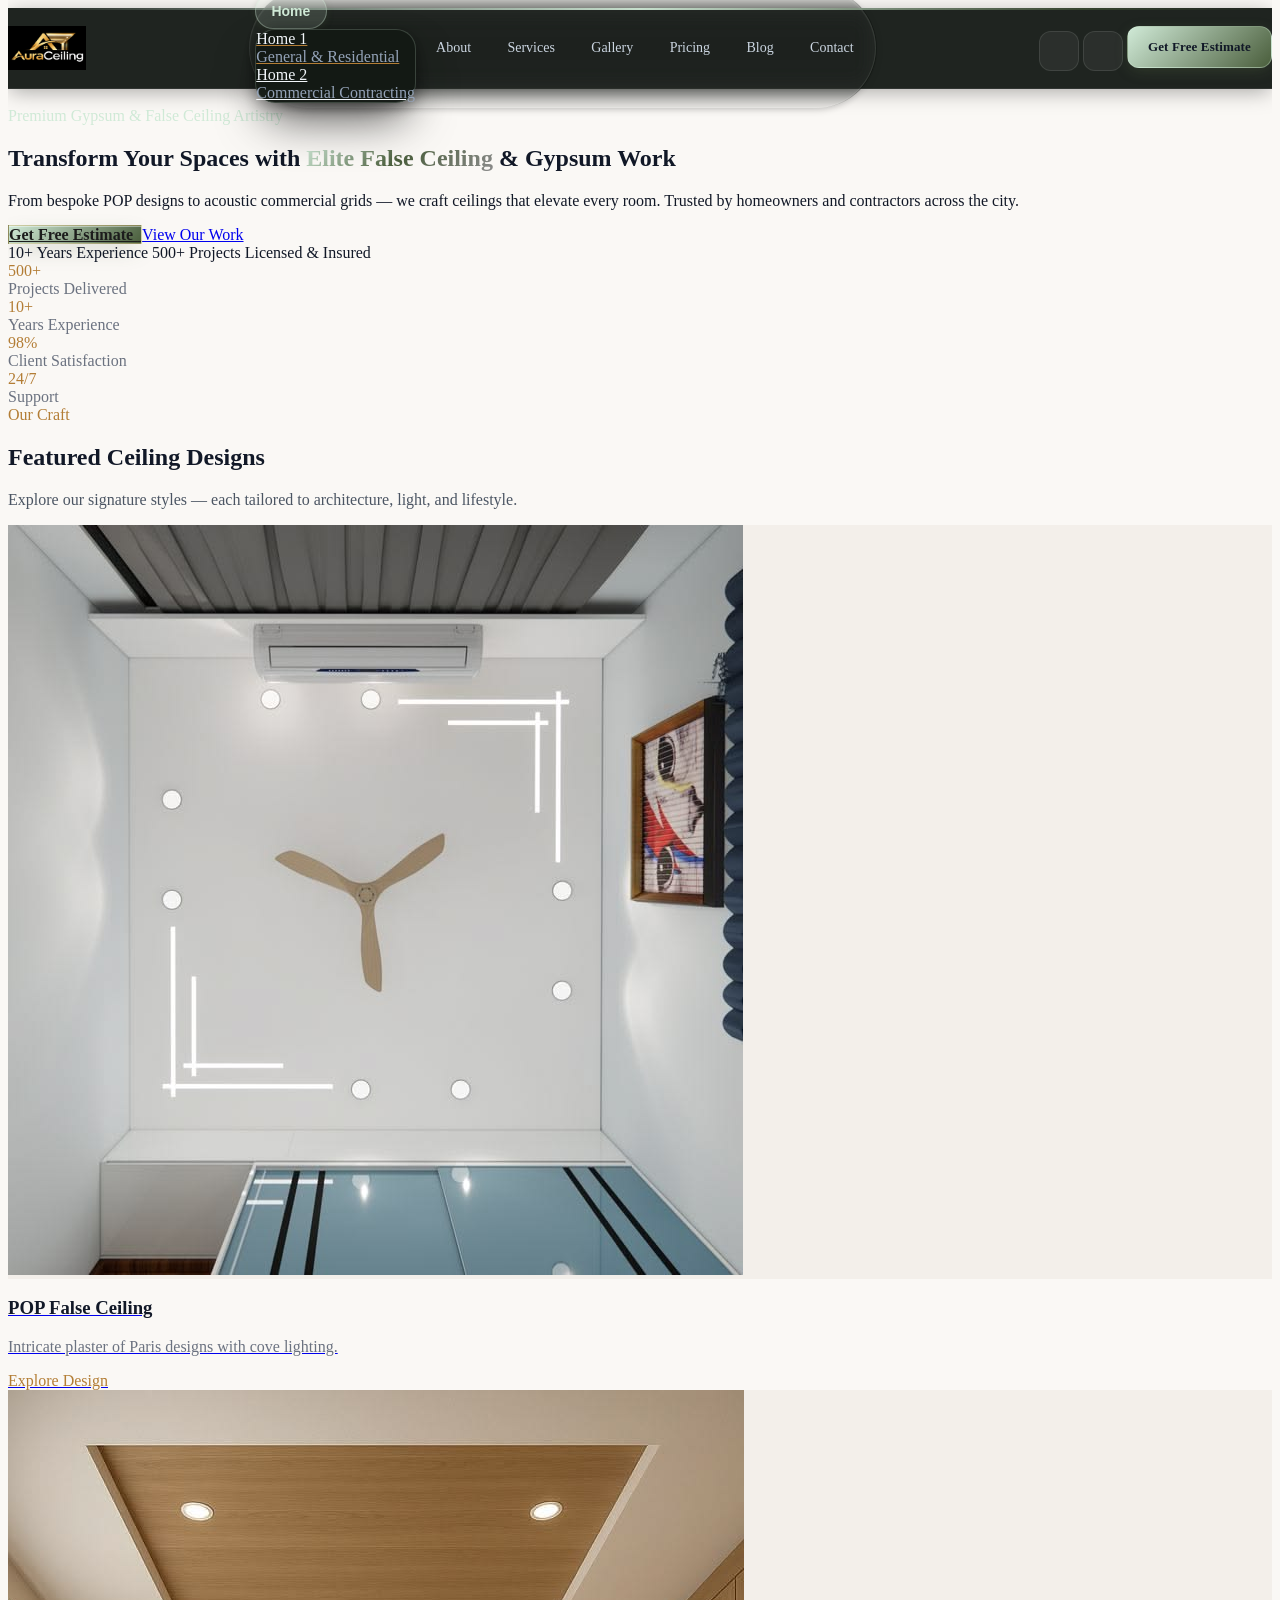
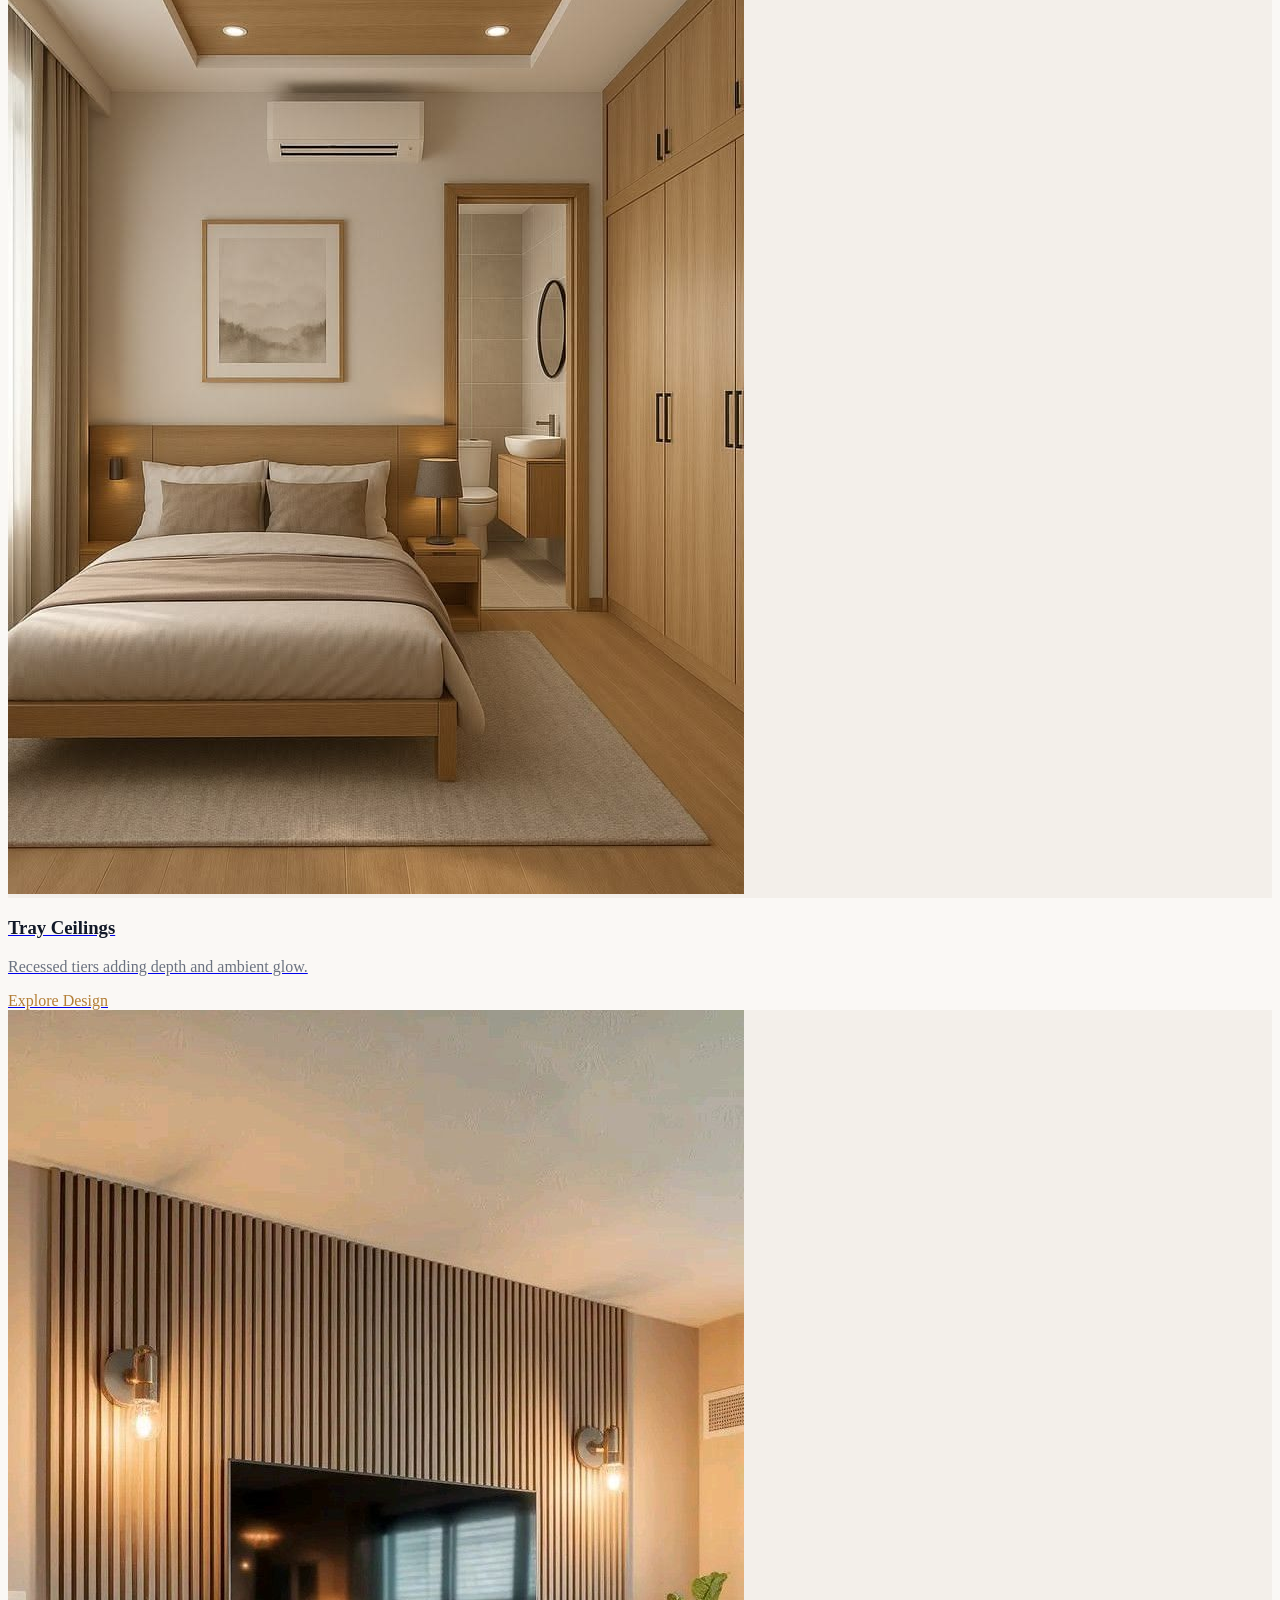
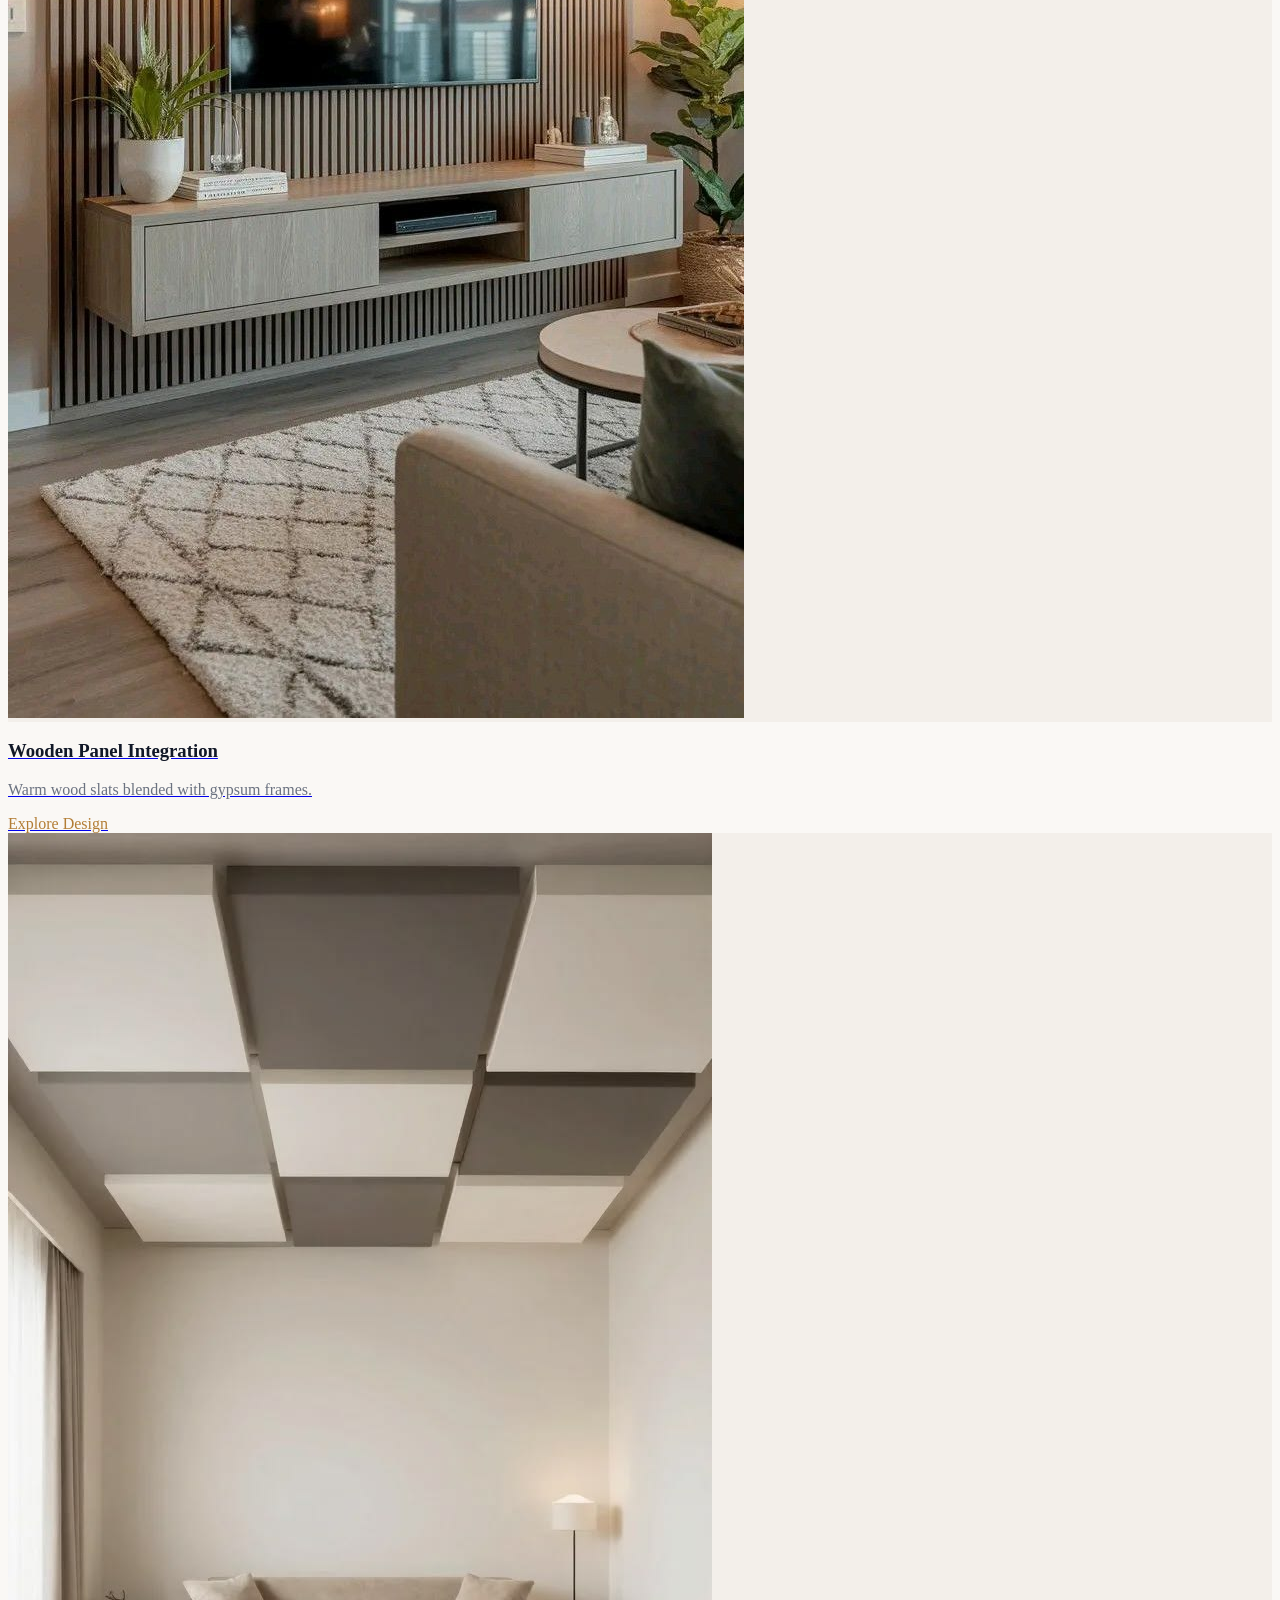
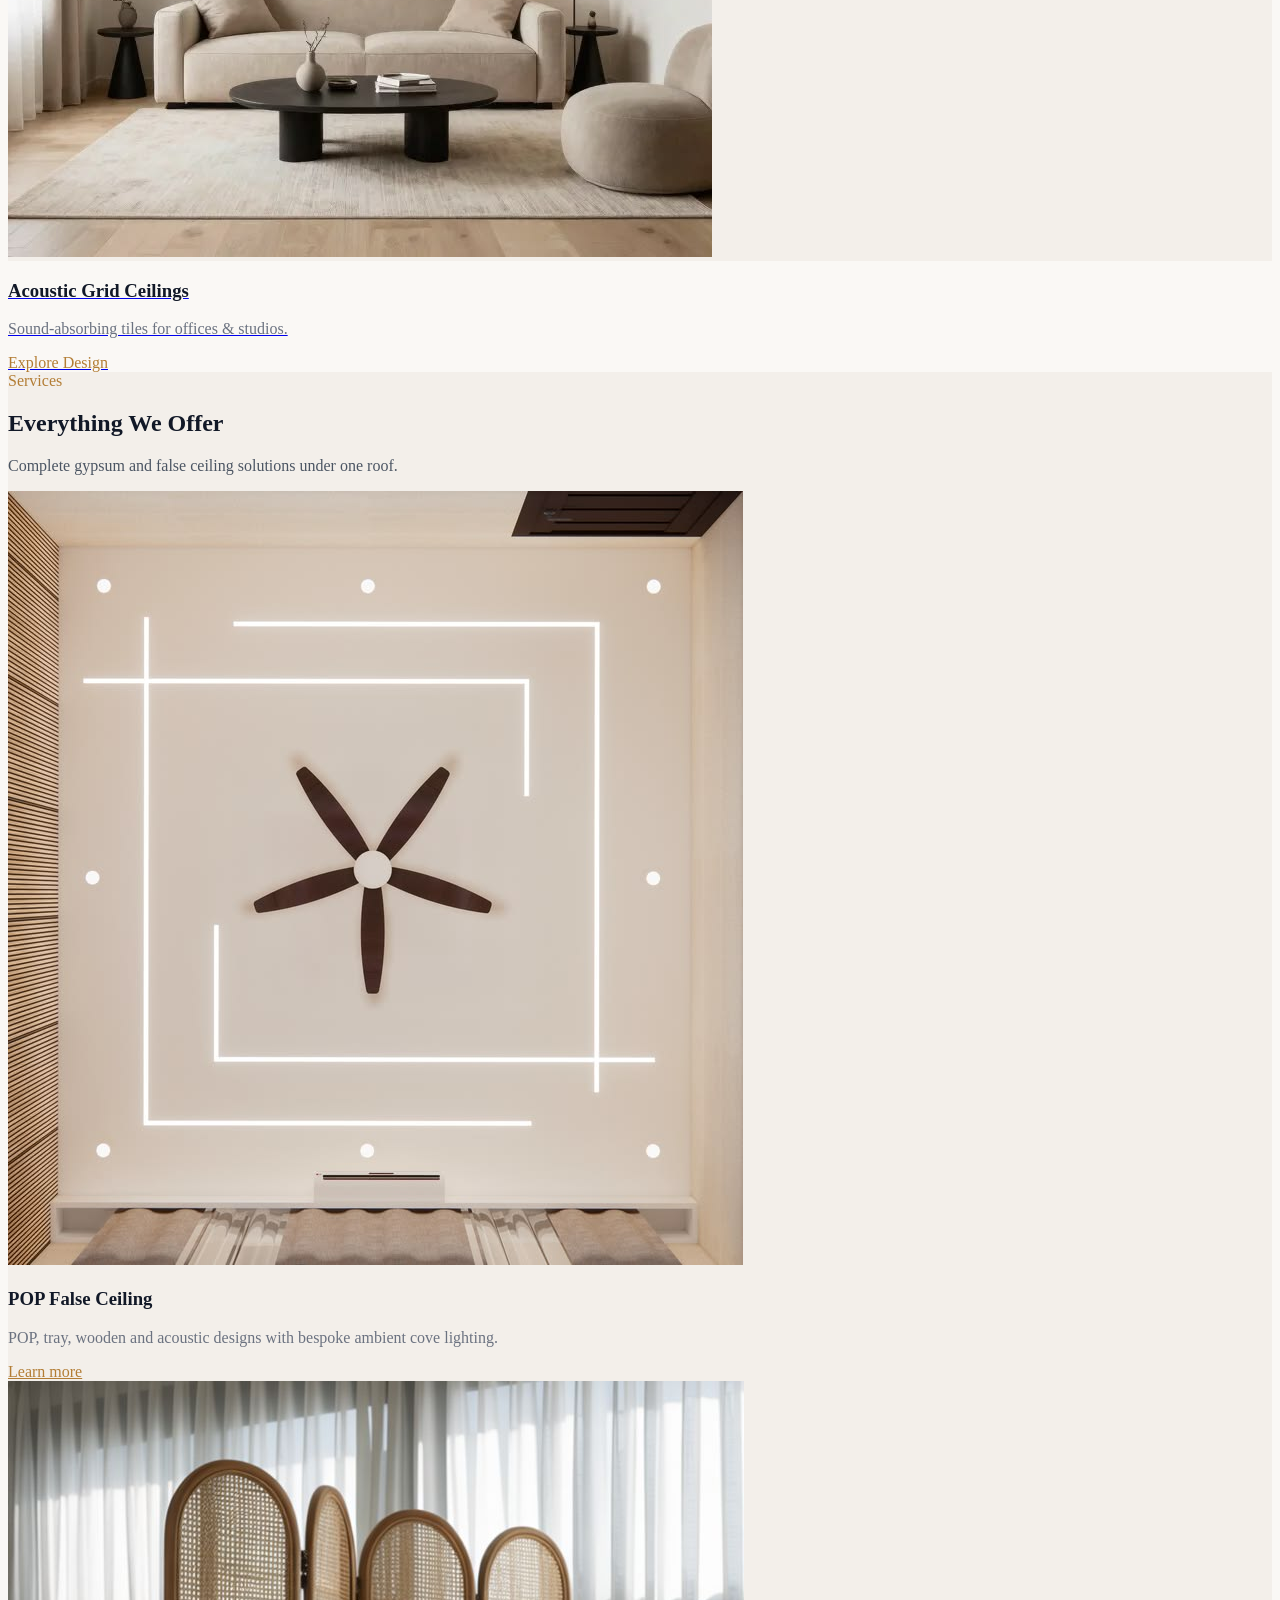
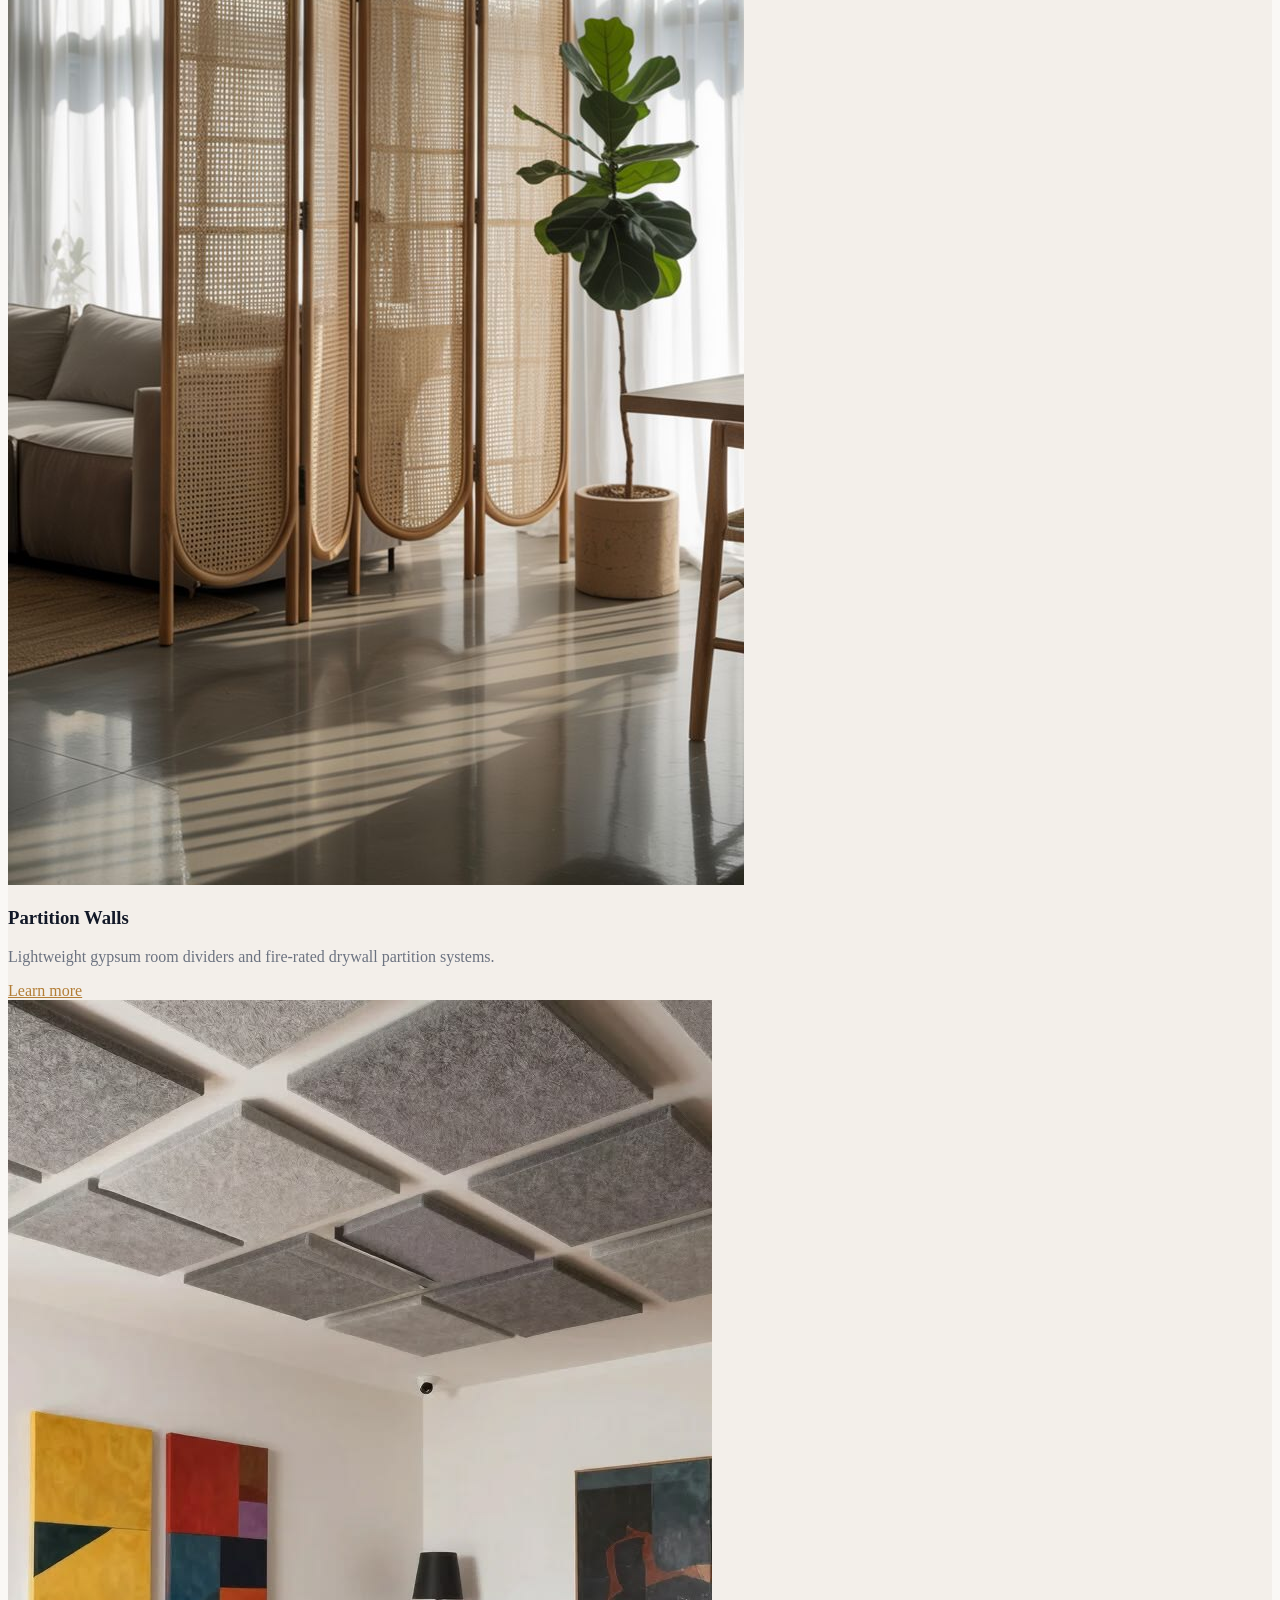
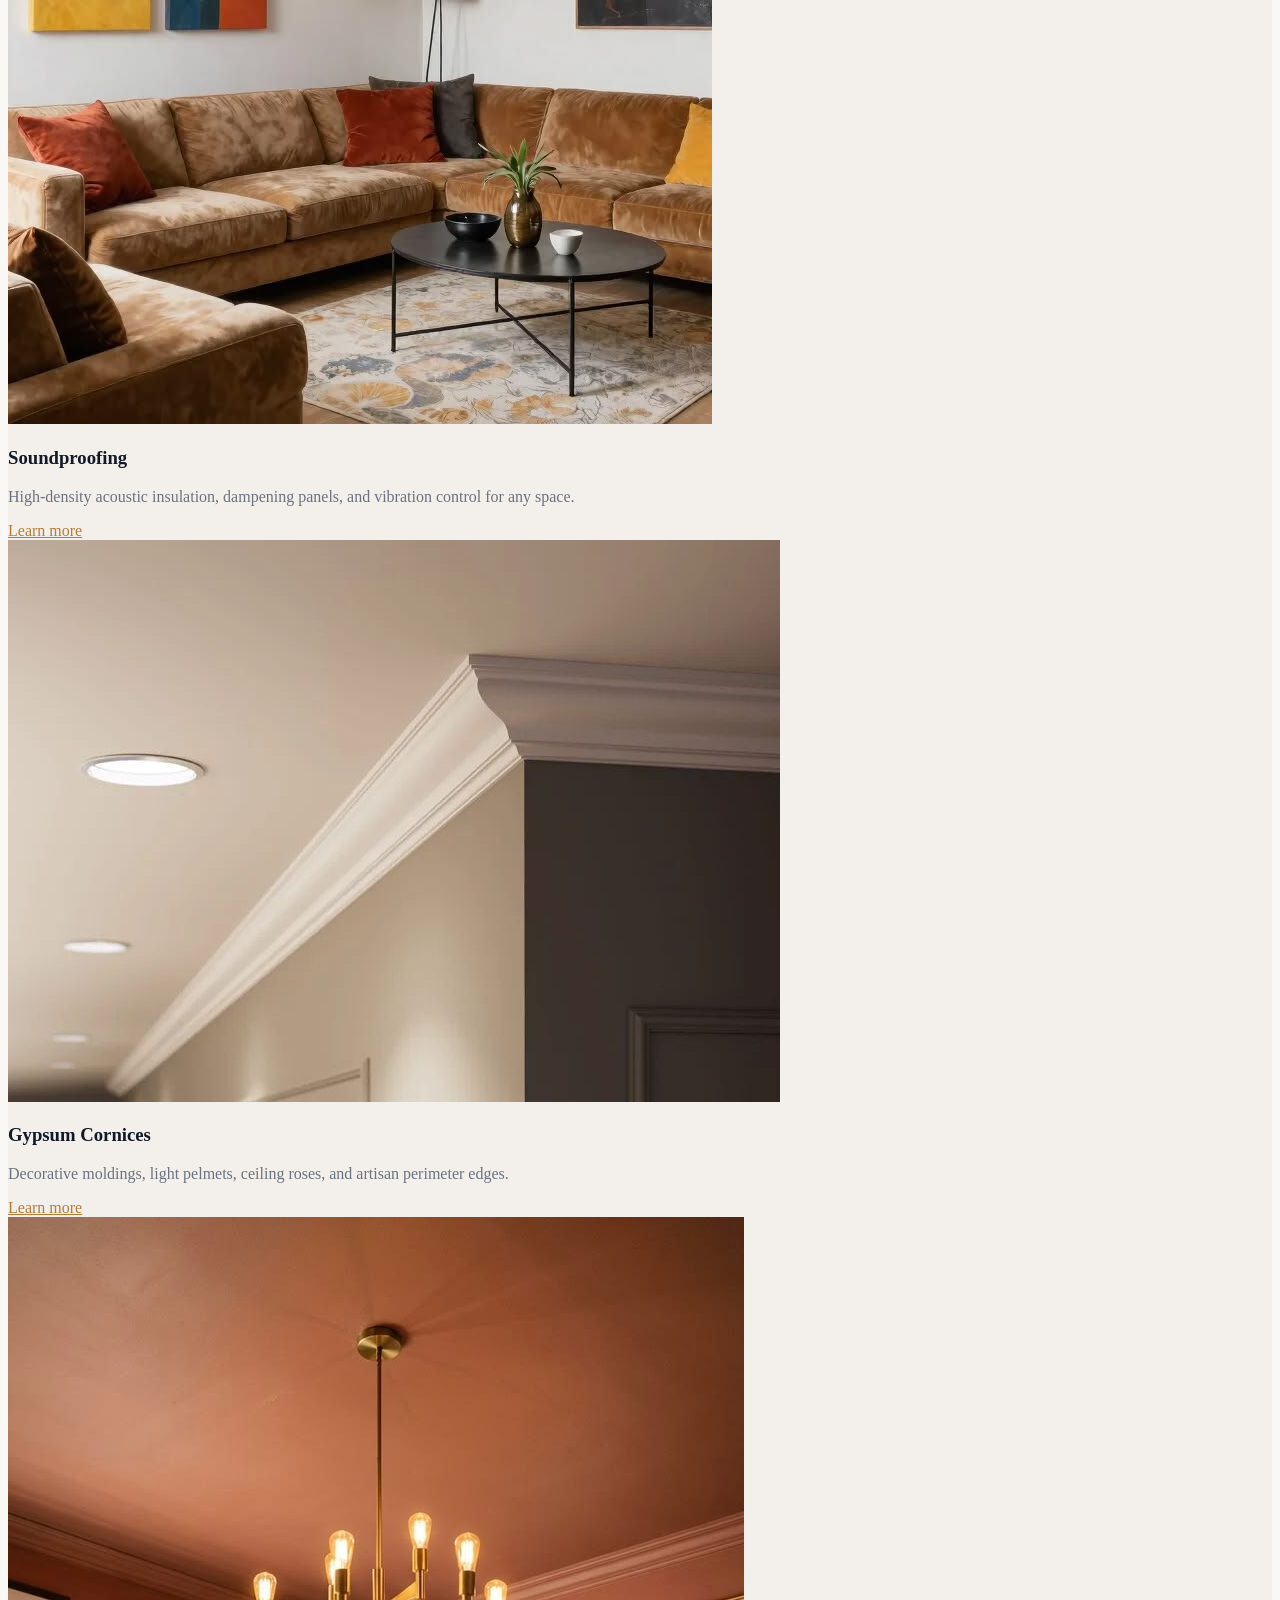
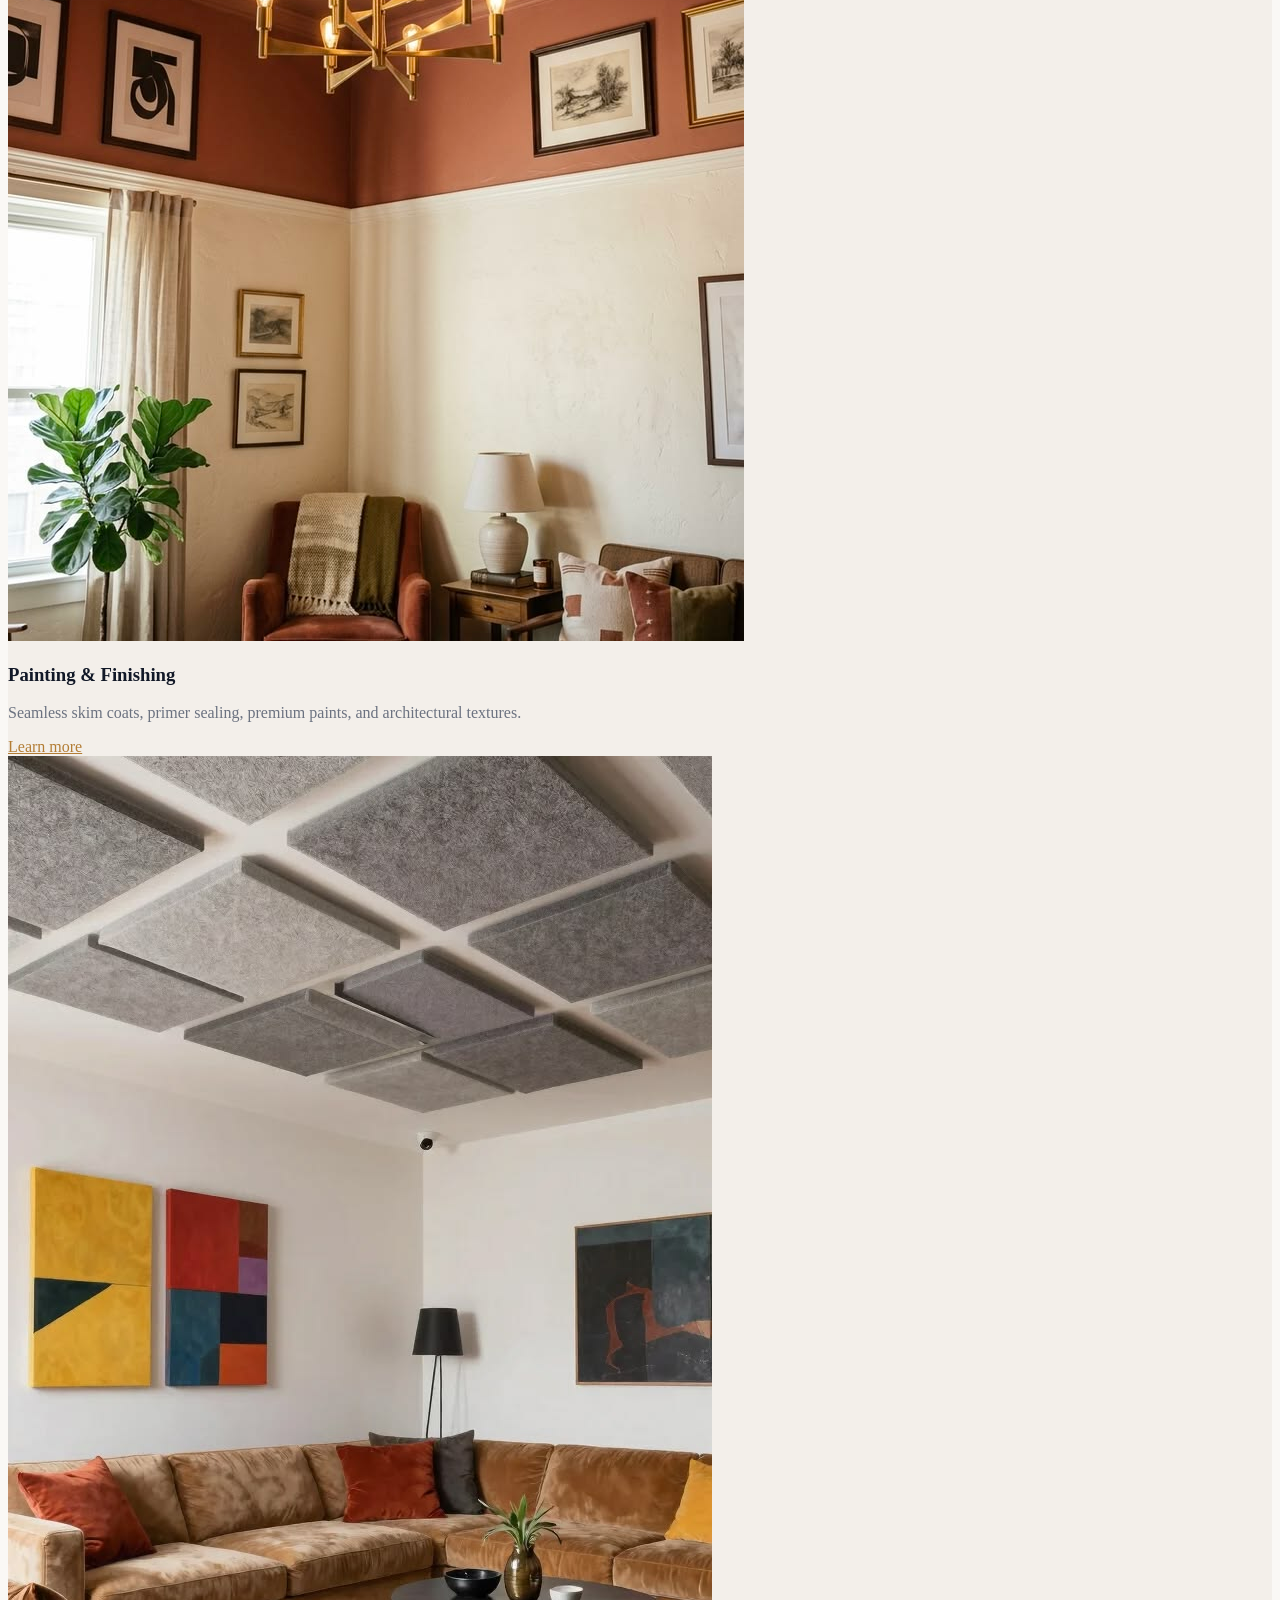
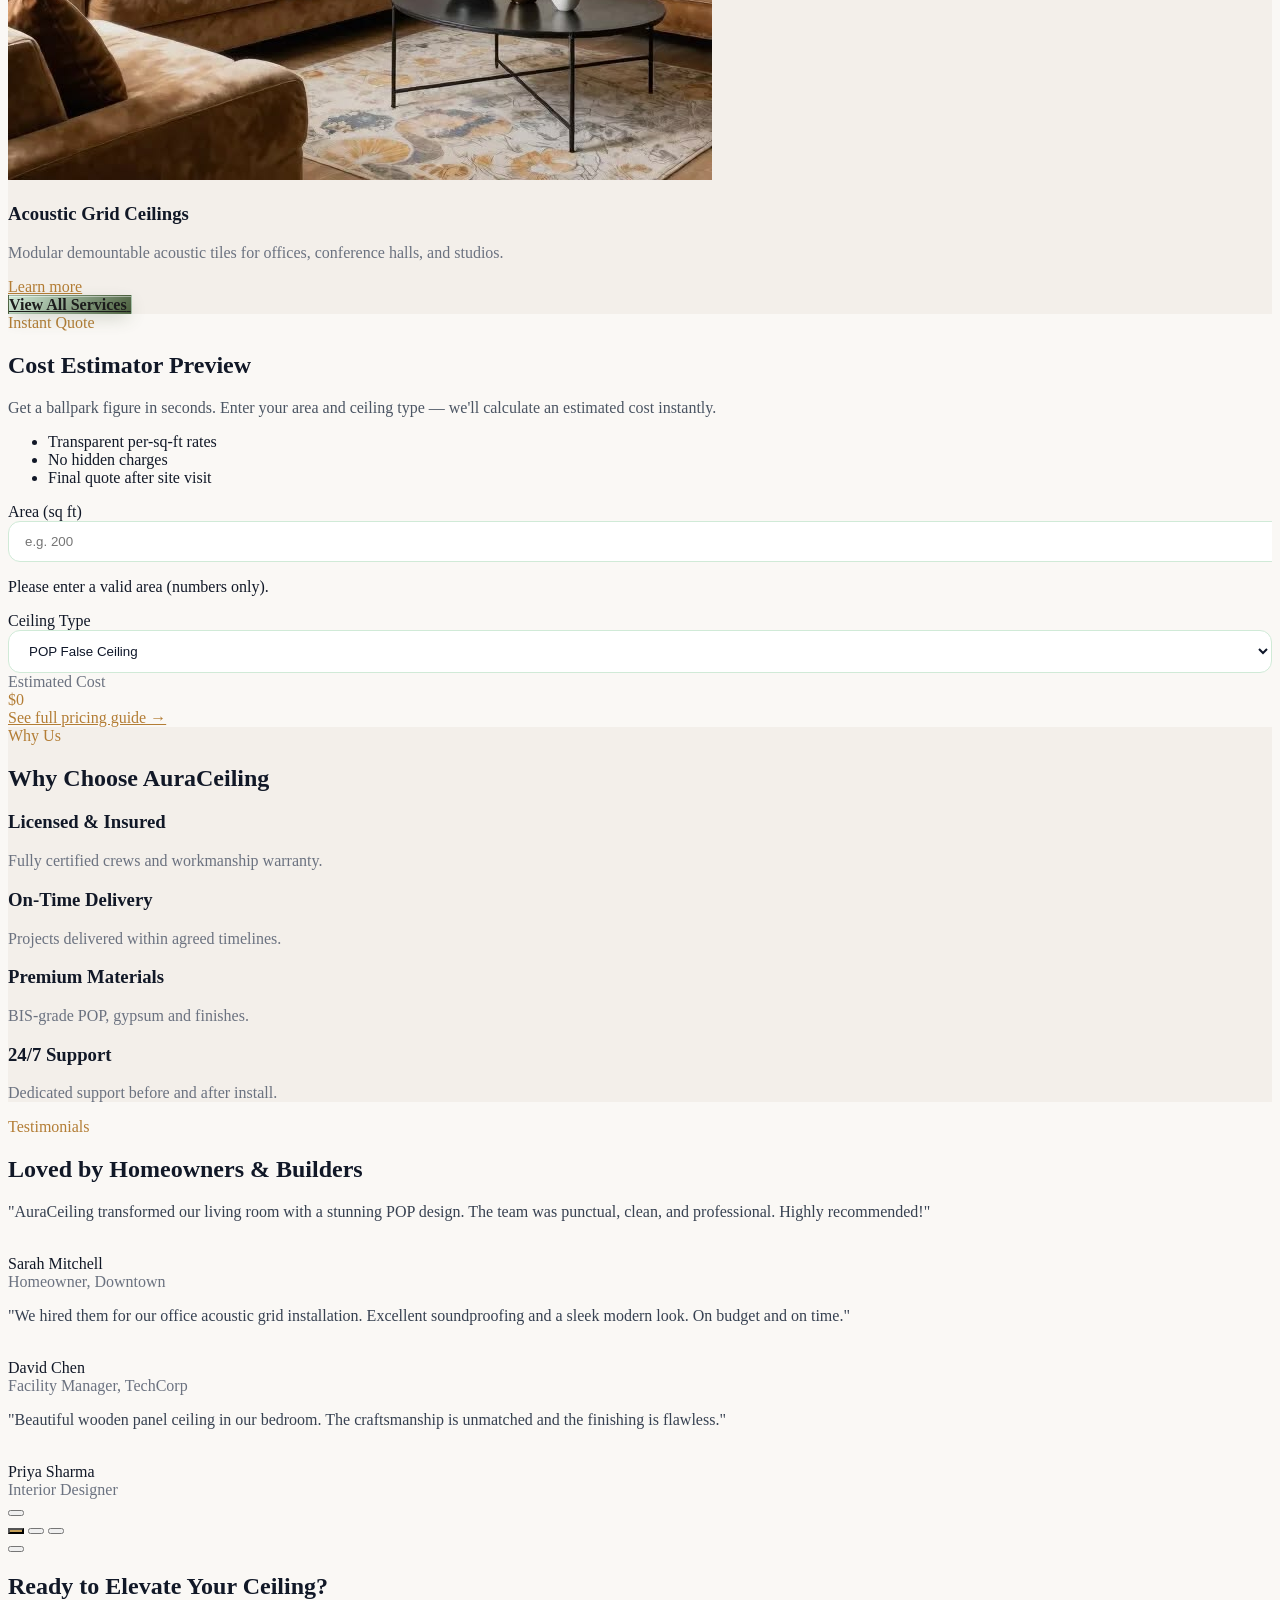
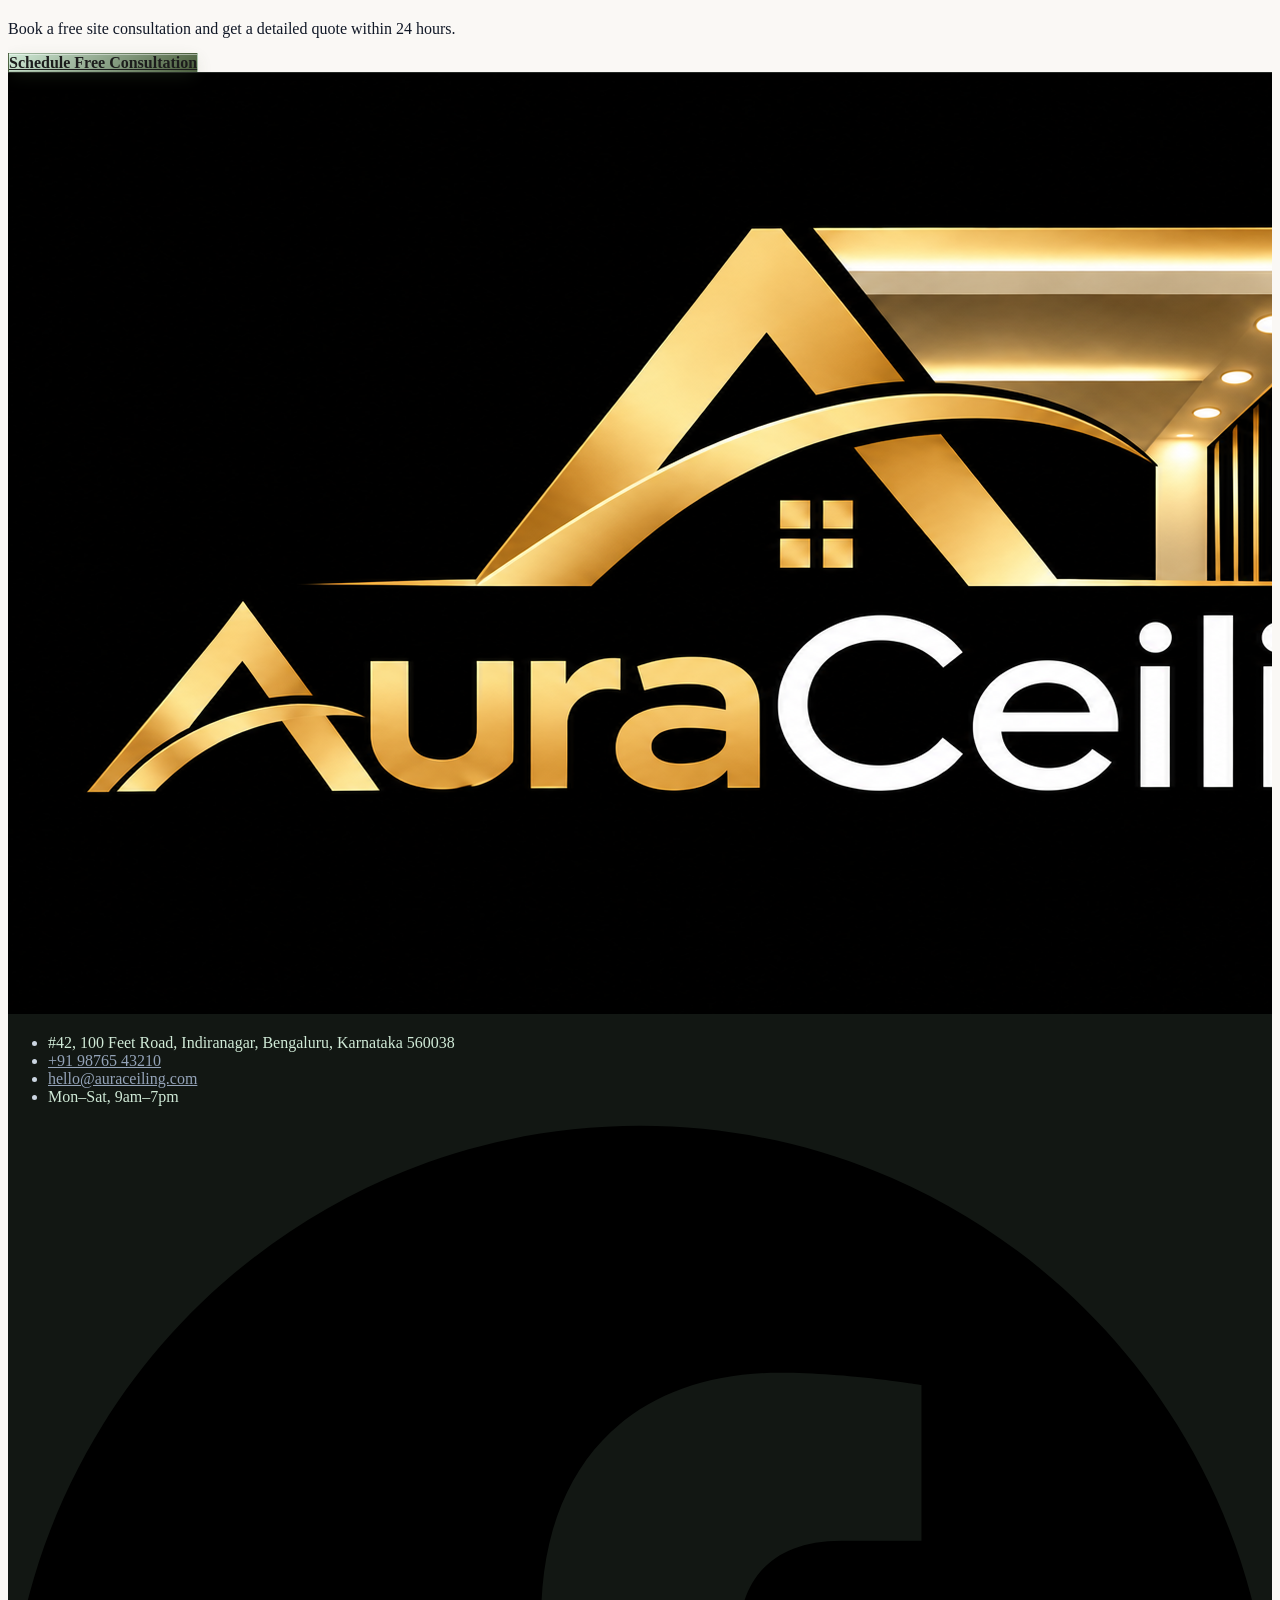
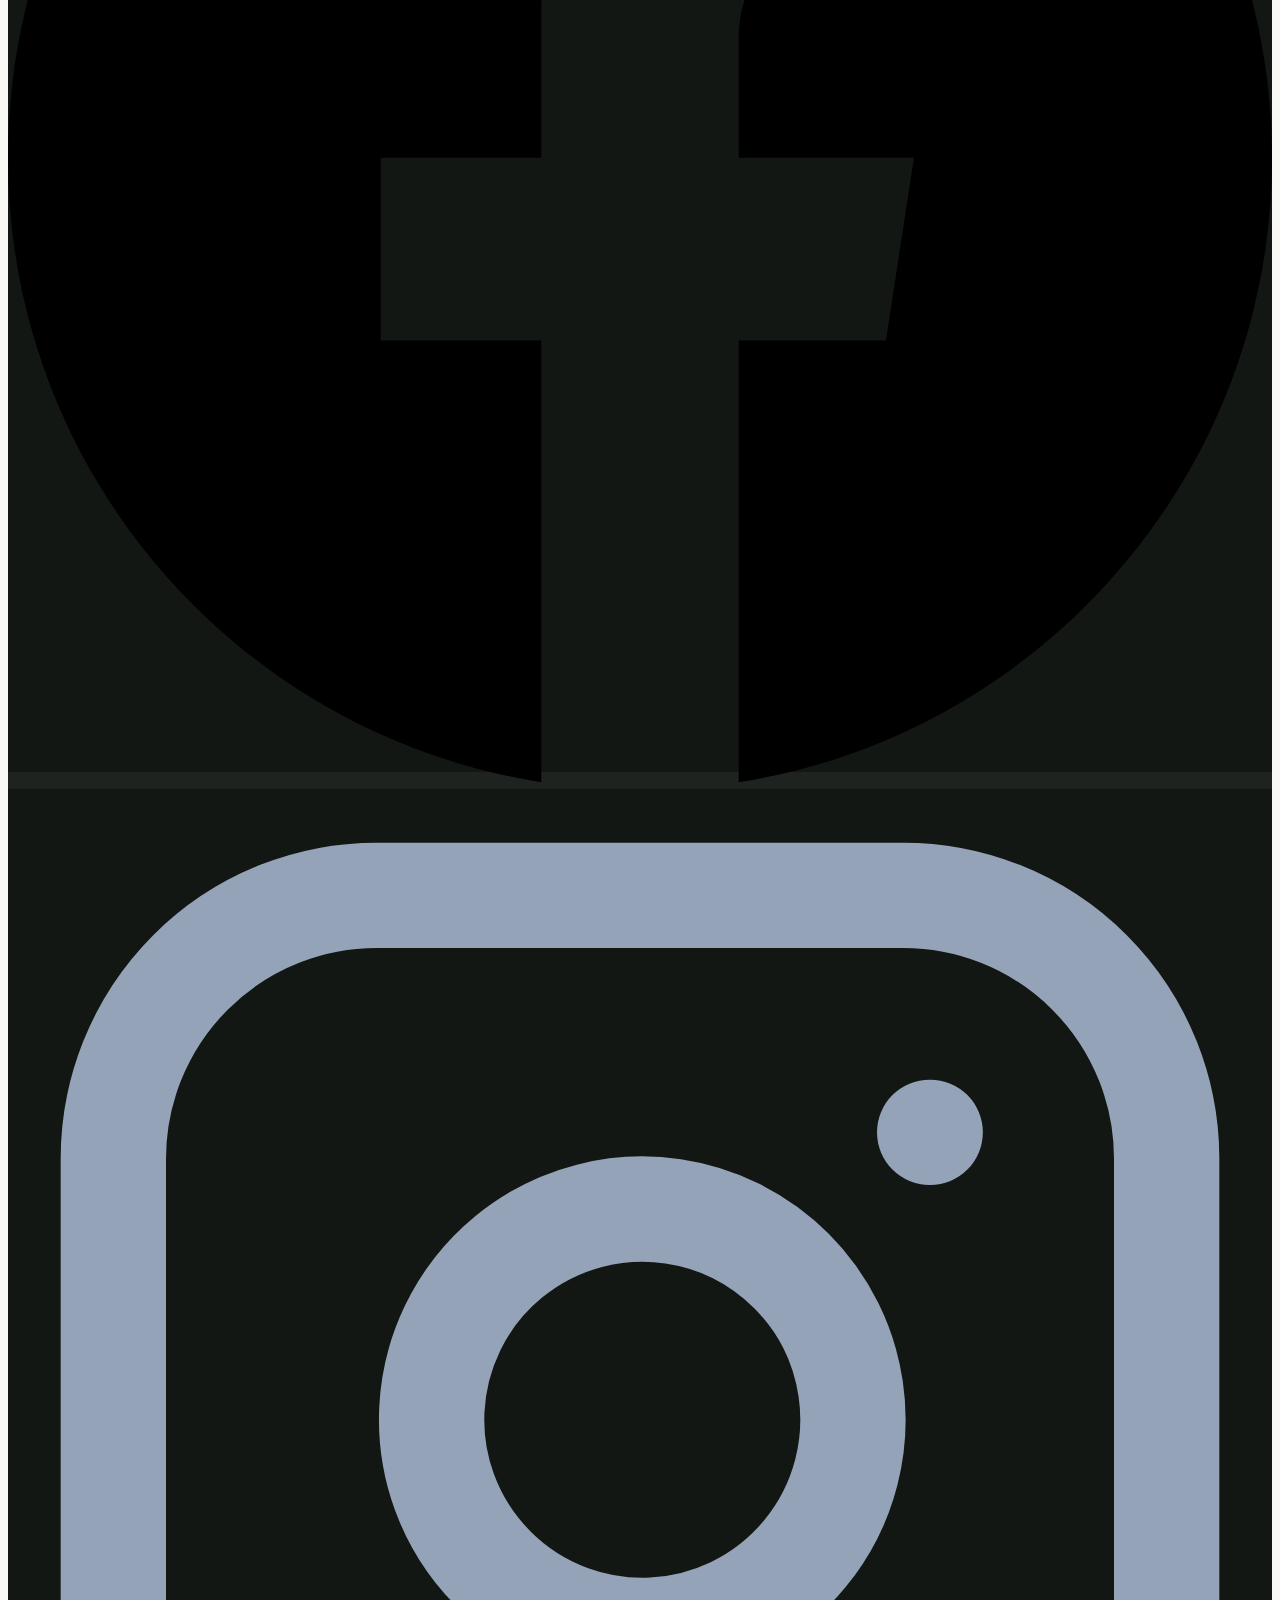
==== index.html @ dbcb1b37 "first commit" ====
<!DOCTYPE html>
<html lang="en" class="scroll-smooth">
<head>
<meta charset="UTF-8">
<meta name="viewport" content="width=device-width, initial-scale=1.0">
<title>AuraCeiling — Premium False Ceiling & Gypsum Work Contractor</title>
<meta name="description" content="AuraCeiling delivers elite false ceiling, gypsum, POP and partition solutions for residential and commercial spaces. Get a free estimate today.">
<link rel="icon" type="image/png" href="assets/images/favicon.png">
<script>
  (function(){try{var t=localStorage.getItem('auraceiling-theme');if(!t)t=window.matchMedia('(prefers-color-scheme: dark)').matches?'dark':'light';if(t==='dark')document.documentElement.classList.add('dark');var r=localStorage.getItem('auraceiling-rtl');if(r==='rtl')document.documentElement.setAttribute('dir','rtl');}catch(e){}})();
</script>
<script src="https://cdn.tailwindcss.com"></script>
<script>
  tailwind.config = {
    darkMode: 'class',
    theme: {
      extend: {
        fontFamily: { sans: ['Plus Jakarta Sans', 'Inter', 'system-ui', 'sans-serif'] },
        colors: {
          gold: { DEFAULT: '#C5A059', soft: '#A65A3E', light: '#E5C07B', dark: '#9E6747' },
          bronze: { DEFAULT: '#423226', dark: '#261E1A', light: '#543F30' },
          emerald: { DEFAULT: '#0B2D23', dark: '#08221A', light: '#112828' },
          obsidian: { DEFAULT: '#0E0F12', dark: '#08080A', light: '#261F21' }
        },
        backgroundImage: {
          'elite-sage': 'linear-gradient(135deg, #D0EAD7 0%, #4A5E3C 100%)',
          'elite-bronze': 'linear-gradient(135deg, #D0EAD7 0%, #4A5E3C 100%)',
          'elite-emerald': 'linear-gradient(135deg, #D0EAD7 0%, #4A5E3C 100%)',
          'elite-obsidian': 'linear-gradient(135deg, #D0EAD7 0%, #4A5E3C 100%)'
        }
      }
    }
  };
</script>
<link rel="preconnect" href="https://fonts.googleapis.com">
<link rel="preconnect" href="https://fonts.gstatic.com" crossorigin>
<link href="https://fonts.googleapis.com/css2?family=Plus+Jakarta+Sans:wght@300;400;500;600;700;800&display=swap" rel="stylesheet">
<script src="https://unpkg.com/lucide@latest"></script>
<link rel="stylesheet" href="assets/css/tailwind-custom.css">
</head>
<body class="bg-slate-50 dark:bg-slate-950 text-slate-900 dark:text-slate-100 font-sans">

<!-- Header -->
<header data-header class="sticky top-0 z-50 glass transition-all duration-300">
  <div class="max-w-7xl mx-auto px-4 sm:px-6 lg:px-8">
    <div class="flex items-center justify-between h-16 sm:h-20">
      <a href="index.html" class="flex items-center gap-3 group py-1 flex-shrink-0" aria-label="AuraCeiling Home">
        <img src="assets/images/logo.png" alt="AuraCeiling Logo" class="brand-logo h-10 sm:h-12 w-auto object-contain rounded-lg shadow-sm transition-transform duration-300 group-hover:scale-105">
      </a>
      <nav class="hidden lg:flex items-center gap-6 xl:gap-8" aria-label="Main Navigation">
        <div class="relative py-2" data-dropdown>
          <button class="text-sm text-gold font-semibold inline-flex items-center gap-1.5 focus:outline-none transition group" data-dropdown-toggle aria-expanded="false" aria-haspopup="true">
            <span>Home</span>
            <i data-lucide="chevron-down" class="w-4 h-4 transition-transform duration-200 group-hover:text-gold" data-dropdown-arrow></i>
          </button>
          <div class="absolute top-full left-0 pt-2 w-72 hidden z-50" data-dropdown-menu>
            <div class="bg-white dark:bg-slate-900 rounded-2xl shadow-2xl border border-slate-200/80 dark:border-slate-800 p-2 overflow-hidden ring-1 ring-black/5 backdrop-blur-xl">
              <a href="index.html" class="flex items-center gap-3 px-3.5 py-2.5 rounded-xl text-sm transition bg-gold/10 text-gold font-medium">
                <div class="w-8 h-8 rounded-lg bg-gold/10 text-gold flex items-center justify-center flex-shrink-0">
                  <i data-lucide="home" class="w-4 h-4"></i>
                </div>
                <div>
                  <div class="font-semibold text-slate-900 dark:text-slate-100">Home 1</div>
                  <div class="text-xs text-slate-500 dark:text-slate-400">General & Residential</div>
                </div>
              </a>
              <a href="agency-home.html" class="flex items-center gap-3 px-3.5 py-2.5 rounded-xl text-sm transition text-slate-700 dark:text-slate-300 hover:bg-slate-100 dark:hover:bg-slate-800 hover:text-gold">
                <div class="w-8 h-8 rounded-lg bg-gold/10 text-gold flex items-center justify-center flex-shrink-0">
                  <i data-lucide="building-2" class="w-4 h-4"></i>
                </div>
                <div>
                  <div class="font-semibold text-slate-900 dark:text-slate-100">Home 2</div>
                  <div class="text-xs text-slate-500 dark:text-slate-400">Commercial Contracting</div>
                </div>
              </a>
            </div>
          </div>
        </div>
        <a href="about.html" class="text-sm font-medium text-slate-700 dark:text-slate-300 hover:text-gold transition">About</a>
        <a href="services.html" class="text-sm font-medium text-slate-700 dark:text-slate-300 hover:text-gold transition">Services</a>
        <a href="gallery.html" class="text-sm font-medium text-slate-700 dark:text-slate-300 hover:text-gold transition">Gallery</a>
        <a href="pricing.html" class="text-sm font-medium text-slate-700 dark:text-slate-300 hover:text-gold transition">Pricing</a>
        <a href="blog.html" class="text-sm font-medium text-slate-700 dark:text-slate-300 hover:text-gold transition">Blog</a>
        <a href="contact.html" class="text-sm font-medium text-slate-700 dark:text-slate-300 hover:text-gold transition">Contact</a>
      </nav>
      <div class="flex items-center gap-2 sm:gap-3 flex-shrink-0">
        <button class="theme-toggle p-2 sm:p-2.5 rounded-xl text-slate-600 dark:text-slate-300 hover:bg-slate-100 dark:hover:bg-slate-800 hover:text-gold transition focus:outline-none" aria-label="Toggle theme" title="Toggle theme">
          <i data-lucide="sun" class="icon-sun w-5 h-5 hidden"></i>
          <i data-lucide="moon" class="icon-moon w-5 h-5"></i>
        </button>
        <button class="rtl-toggle p-2 sm:p-2.5 rounded-xl text-slate-600 dark:text-slate-300 hover:bg-slate-100 dark:hover:bg-slate-800 hover:text-gold transition focus:outline-none" aria-label="Toggle text direction (RTL/LTR)" title="Toggle text direction (RTL/LTR)">
          <i data-lucide="languages" class="w-5 h-5"></i>
        </button>
        <a href="contact.html" class="hidden sm:inline-flex btn-gold px-4 sm:px-5 py-2 sm:py-2.5 rounded-xl text-xs sm:text-sm font-semibold shadow-md items-center gap-1.5 transition hover:shadow-lg">
          <span>Get Free Estimate</span>
          <i data-lucide="arrow-right" class="w-4 h-4 rtl-flip"></i>
        </a>
        <button data-mobile-toggle class="lg:hidden p-2 sm:p-2.5 rounded-xl text-slate-700 dark:text-slate-200 hover:bg-slate-100 dark:hover:bg-slate-800 focus:outline-none focus:ring-2 focus:ring-gold/30 transition" aria-label="Open menu" aria-expanded="false">
          <i data-lucide="menu" class="w-6 h-6"></i>
        </button>
      </div>
    </div>
  </div>
</header>

<!-- Mobile Drawer Backdrop Overlay -->
<div data-mobile-overlay class="mobile-overlay fixed inset-0 bg-slate-950/60 backdrop-blur-sm z-[90] hidden transition-opacity duration-300 lg:hidden" aria-hidden="true"></div>

<!-- Mobile Navigation Drawer -->
<aside data-mobile-menu class="mobile-menu fixed top-0 bottom-0 right-0 h-full h-[100dvh] w-80 max-w-[85vw] bg-white dark:bg-slate-900 border-l border-slate-200 dark:border-slate-800 z-[100] shadow-2xl p-5 sm:p-6 flex flex-col justify-between overflow-y-auto lg:hidden" aria-label="Mobile Navigation" aria-hidden="true">
  <div class="space-y-5">
    <!-- Header inside drawer -->
    <div class="flex items-center justify-between pb-4 border-b border-slate-200 dark:border-slate-800">
      <a href="index.html" class="flex items-center">
        <img src="assets/images/logo.png" alt="AuraCeiling Logo" class="h-9 w-auto object-contain rounded-lg shadow-sm">
      </a>
      <button data-mobile-toggle class="p-2 rounded-xl text-slate-500 hover:text-slate-900 dark:text-slate-400 dark:hover:text-white hover:bg-slate-100 dark:hover:bg-slate-800 transition" aria-label="Close menu">
        <i data-lucide="x" class="w-5 h-5"></i>
      </button>
    </div>

    <!-- Home section -->
    <div class="space-y-1">
      <div class="text-[11px] font-bold uppercase tracking-wider text-slate-400 dark:text-slate-500 px-3 pb-1">Home Pages</div>
      <a href="index.html" class="flex items-center gap-3 py-2 px-3 rounded-xl transition text-gold font-semibold bg-gold/10 dark:bg-gold/15">
        <div class="w-7 h-7 rounded-lg bg-gold/10 text-gold flex items-center justify-center flex-shrink-0">
          <i data-lucide="home" class="w-4 h-4"></i>
        </div>
        <div class="text-sm">
          <div class="font-semibold text-slate-900 dark:text-slate-100">Home 1</div>
          <div class="text-xs text-slate-500 dark:text-slate-400">General & Residential</div>
        </div>
      </a>
      <a href="agency-home.html" class="flex items-center gap-3 py-2 px-3 rounded-xl transition text-slate-700 dark:text-slate-300 hover:bg-slate-100 dark:hover:bg-slate-800 hover:text-gold">
        <div class="w-7 h-7 rounded-lg bg-gold/10 text-gold flex items-center justify-center flex-shrink-0">
          <i data-lucide="building-2" class="w-4 h-4"></i>
        </div>
        <div class="text-sm">
          <div class="font-semibold text-slate-900 dark:text-slate-100">Home 2</div>
          <div class="text-xs text-slate-500 dark:text-slate-400">Commercial Contracting</div>
        </div>
      </a>
    </div>

    <!-- Main Navigation section -->
    <div class="space-y-1 border-t border-slate-200 dark:border-slate-800 pt-3">
      <div class="text-[11px] font-bold uppercase tracking-wider text-slate-400 dark:text-slate-500 px-3 pb-1">Explore</div>
      <a href="about.html" class="flex items-center gap-3 py-2 px-3 rounded-xl text-sm font-medium transition text-slate-700 dark:text-slate-300 hover:bg-slate-100 dark:hover:bg-slate-800 hover:text-gold">
        <i data-lucide="info" class="w-4 h-4 text-slate-400 flex-shrink-0"></i>
        <span>About Us</span>
      </a>
      <a href="services.html" class="flex items-center gap-3 py-2 px-3 rounded-xl text-sm font-medium transition text-slate-700 dark:text-slate-300 hover:bg-slate-100 dark:hover:bg-slate-800 hover:text-gold">
        <i data-lucide="layers" class="w-4 h-4 text-slate-400 flex-shrink-0"></i>
        <span>Our Services</span>
      </a>
      <a href="service-detail.html" class="flex items-center gap-3 py-2 px-3 rounded-xl text-sm font-medium transition text-slate-700 dark:text-slate-300 hover:bg-slate-100 dark:hover:bg-slate-800 hover:text-gold">
        <i data-lucide="sparkles" class="w-4 h-4 text-slate-400 flex-shrink-0"></i>
        <span>Service Detail</span>
      </a>
      <a href="gallery.html" class="flex items-center gap-3 py-2 px-3 rounded-xl text-sm font-medium transition text-slate-700 dark:text-slate-300 hover:bg-slate-100 dark:hover:bg-slate-800 hover:text-gold">
        <i data-lucide="image" class="w-4 h-4 text-slate-400 flex-shrink-0"></i>
        <span>Project Gallery</span>
      </a>
      <a href="pricing.html" class="flex items-center gap-3 py-2 px-3 rounded-xl text-sm font-medium transition text-slate-700 dark:text-slate-300 hover:bg-slate-100 dark:hover:bg-slate-800 hover:text-gold">
        <i data-lucide="calculator" class="w-4 h-4 text-slate-400 flex-shrink-0"></i>
        <span>Pricing & Calculator</span>
      </a>
      <a href="blog.html" class="flex items-center gap-3 py-2 px-3 rounded-xl text-sm font-medium transition text-slate-700 dark:text-slate-300 hover:bg-slate-100 dark:hover:bg-slate-800 hover:text-gold">
        <i data-lucide="book-open" class="w-4 h-4 text-slate-400 flex-shrink-0"></i>
        <span>Blog & Articles</span>
      </a>
      <a href="contact.html" class="flex items-center gap-3 py-2 px-3 rounded-xl text-sm font-medium transition text-slate-700 dark:text-slate-300 hover:bg-slate-100 dark:hover:bg-slate-800 hover:text-gold">
        <i data-lucide="mail" class="w-4 h-4 text-slate-400 flex-shrink-0"></i>
        <span>Contact Us</span>
      </a>
    </div>
  </div>

  <!-- Drawer Footer: CTA -->
  <div class="pt-5 border-t border-slate-200 dark:border-slate-800">
    <a href="contact.html" class="btn-gold w-full py-2.5 sm:py-3 rounded-xl text-sm font-semibold text-center shadow-lg shadow-gold/20 flex items-center justify-center gap-2">
      <span>Get Free Estimate</span>
      <i data-lucide="arrow-right" class="w-4 h-4 rtl-flip"></i>
    </a>
  </div>
</aside>

<!-- 1. Hero -->
<section class="relative overflow-hidden" data-hero>
  <div class="absolute inset-0">
    <img src="https://images.unsplash.com/photo-1600585154340-be6161a56a0c?auto=format&fit=crop&w=1920&q=80" alt="" class="w-full h-full object-cover">
    <div class="absolute inset-0 bg-gradient-to-r from-slate-950/90 via-slate-950/70 to-slate-950/30"></div>
    <div class="noise"></div>
  </div>
  <div class="relative max-w-7xl mx-auto px-4 sm:px-6 lg:px-8 py-14 sm:py-18 lg:py-20">
    <div class="max-w-2xl">
      <span class="inline-flex items-center gap-2 px-3 py-1.5 rounded-full bg-white/10 backdrop-blur border border-white/20 text-gold text-xs font-semibold uppercase tracking-wider animate-fade-up">
        <i data-lucide="sparkles" class="w-3.5 h-3.5"></i> Premium Gypsum & False Ceiling Artistry
      </span>
      <h1 class="mt-4 sm:mt-6 text-4xl sm:text-5xl lg:text-6xl font-extrabold text-white leading-tight animate-fade-up delay-100">
        Transform Your Spaces with <span class="gradient-text">Elite False Ceiling</span> & Gypsum Work
      </h1>
      <p class="mt-3 sm:mt-4 text-lg text-slate-200/90 animate-fade-up delay-200">
        From bespoke POP designs to acoustic commercial grids — we craft ceilings that elevate every room. Trusted by homeowners and contractors across the city.
      </p>
      <div class="mt-6 sm:mt-8 flex flex-wrap gap-4 animate-fade-up delay-300">
        <a href="contact.html" class="btn-gold px-7 py-3.5 rounded-xl text-base shadow-xl shadow-gold/30 inline-flex items-center gap-2">
          Get Free Estimate <i data-lucide="arrow-right" class="w-4 h-4 rtl-flip"></i>
        </a>
        <a href="gallery.html" class="px-7 py-3.5 rounded-xl text-base border border-white/30 text-white hover:bg-white/10 transition inline-flex items-center gap-2">
          View Our Work <i data-lucide="images" class="w-4 h-4"></i>
        </a>
      </div>
      <div class="mt-10 flex flex-wrap gap-6 text-sm text-slate-200/80 animate-fade-up delay-400">
        <span class="flex items-center gap-2"><i data-lucide="check-circle-2" class="w-4 h-4 text-gold"></i> 10+ Years Experience</span>
        <span class="flex items-center gap-2"><i data-lucide="check-circle-2" class="w-4 h-4 text-gold"></i> 500+ Projects</span>
        <span class="flex items-center gap-2"><i data-lucide="check-circle-2" class="w-4 h-4 text-gold"></i> Licensed & Insured</span>
      </div>
    </div>
  </div>
</section>

<!-- 2. Trust Stats -->
<section class="border-y border-slate-200 dark:border-slate-800 bg-white dark:bg-slate-900">
  <div class="max-w-7xl mx-auto px-4 sm:px-6 lg:px-8 py-8 grid grid-cols-2 md:grid-cols-4 gap-6 text-center">
    <div><div class="text-3xl font-extrabold text-gold">500+</div><div class="text-sm text-slate-500 dark:text-slate-400 mt-1">Projects Delivered</div></div>
    <div><div class="text-3xl font-extrabold text-gold">10+</div><div class="text-sm text-slate-500 dark:text-slate-400 mt-1">Years Experience</div></div>
    <div><div class="text-3xl font-extrabold text-gold">98%</div><div class="text-sm text-slate-500 dark:text-slate-400 mt-1">Client Satisfaction</div></div>
    <div><div class="text-3xl font-extrabold text-gold">24/7</div><div class="text-sm text-slate-500 dark:text-slate-400 mt-1">Support</div></div>
  </div>
</section>

<!-- 3. Featured Ceiling Designs -->
<section class="py-12 sm:py-14 lg:py-16">
  <div class="max-w-7xl mx-auto px-4 sm:px-6 lg:px-8">
    <div class="text-center max-w-2xl mx-auto">
      <span class="text-gold font-semibold text-sm uppercase tracking-wider">Our Craft</span>
      <h2 class="mt-3 text-3xl sm:text-4xl font-extrabold">Featured Ceiling Designs</h2>
      <p class="mt-4 text-slate-600 dark:text-slate-400">Explore our signature styles — each tailored to architecture, light, and lifestyle.</p>
    </div>
    <div class="mt-8 sm:mt-10 lg:mt-12 grid sm:grid-cols-2 lg:grid-cols-4 gap-6 items-stretch">
      <!-- 1. POP False Ceiling (Distinct non-repeated image: POP False Ceiling2.jpg) -->
      <a href="service-detail.html" class="group bg-white dark:bg-slate-900 rounded-2xl overflow-hidden shadow-soft hover-lift border border-slate-200/60 dark:border-slate-800 flex flex-col justify-between transition-all duration-300 h-full">
        <div class="img-zoom relative aspect-[16/10] sm:aspect-[4/3] w-full bg-slate-100 dark:bg-slate-800 overflow-hidden">
          <img src="assets/images/POP False Ceiling2.jpg" alt="POP False Ceiling" class="w-full h-full object-cover object-top group-hover:scale-105 transition-transform duration-500" loading="lazy">
          <div class="absolute inset-0 bg-gradient-to-t from-slate-950/60 via-transparent to-transparent opacity-20"></div>
        </div>
        <div class="p-5 flex-1 flex flex-col justify-between">
          <div>
            <h3 class="font-bold text-lg text-slate-900 dark:text-slate-100 group-hover:text-gold transition">POP False Ceiling</h3>
            <p class="text-sm text-slate-500 dark:text-slate-400 mt-1.5 leading-relaxed">Intricate plaster of Paris designs with cove lighting.</p>
          </div>
          <div class="mt-4 pt-3 border-t border-slate-100 dark:border-slate-800/80 flex items-center justify-between text-xs font-semibold text-gold">
            <span>Explore Design</span>
            <i data-lucide="arrow-right" class="w-3.5 h-3.5 rtl-flip group-hover:translate-x-1 transition-transform"></i>
          </div>
        </div>
      </a>

      <!-- 2. Tray Ceilings (Distinct non-repeated image: Tray Ceilings1.jpg) -->
      <a href="service-detail.html" class="group bg-white dark:bg-slate-900 rounded-2xl overflow-hidden shadow-soft hover-lift border border-slate-200/60 dark:border-slate-800 flex flex-col justify-between transition-all duration-300 h-full">
        <div class="img-zoom relative aspect-[16/10] sm:aspect-[4/3] w-full bg-slate-100 dark:bg-slate-800 overflow-hidden">
          <img src="assets/images/Tray Ceilings1.jpg" alt="Tray Ceilings" class="w-full h-full object-cover object-top group-hover:scale-105 transition-transform duration-500" loading="lazy">
          <div class="absolute inset-0 bg-gradient-to-t from-slate-950/60 via-transparent to-transparent opacity-20"></div>
        </div>
        <div class="p-5 flex-1 flex flex-col justify-between">
          <div>
            <h3 class="font-bold text-lg text-slate-900 dark:text-slate-100 group-hover:text-gold transition">Tray Ceilings</h3>
            <p class="text-sm text-slate-500 dark:text-slate-400 mt-1.5 leading-relaxed">Recessed tiers adding depth and ambient glow.</p>
          </div>
          <div class="mt-4 pt-3 border-t border-slate-100 dark:border-slate-800/80 flex items-center justify-between text-xs font-semibold text-gold">
            <span>Explore Design</span>
            <i data-lucide="arrow-right" class="w-3.5 h-3.5 rtl-flip group-hover:translate-x-1 transition-transform"></i>
          </div>
        </div>
      </a>

      <!-- 3. Wooden Panel Integration (Distinct non-repeated image: Wooden Panel Integration1.jpg) -->
      <a href="service-detail.html" class="group bg-white dark:bg-slate-900 rounded-2xl overflow-hidden shadow-soft hover-lift border border-slate-200/60 dark:border-slate-800 flex flex-col justify-between transition-all duration-300 h-full">
        <div class="img-zoom relative aspect-[16/10] sm:aspect-[4/3] w-full bg-slate-100 dark:bg-slate-800 overflow-hidden">
          <img src="assets/images/Wooden Panel Integration1.jpg" alt="Wooden Panel Integration" class="w-full h-full object-cover object-top group-hover:scale-105 transition-transform duration-500" loading="lazy">
          <div class="absolute inset-0 bg-gradient-to-t from-slate-950/60 via-transparent to-transparent opacity-20"></div>
        </div>
        <div class="p-5 flex-1 flex flex-col justify-between">
          <div>
            <h3 class="font-bold text-lg text-slate-900 dark:text-slate-100 group-hover:text-gold transition">Wooden Panel Integration</h3>
            <p class="text-sm text-slate-500 dark:text-slate-400 mt-1.5 leading-relaxed">Warm wood slats blended with gypsum frames.</p>
          </div>
          <div class="mt-4 pt-3 border-t border-slate-100 dark:border-slate-800/80 flex items-center justify-between text-xs font-semibold text-gold">
            <span>Explore Design</span>
            <i data-lucide="arrow-right" class="w-3.5 h-3.5 rtl-flip group-hover:translate-x-1 transition-transform"></i>
          </div>
        </div>
      </a>

      <!-- 4. Acoustic Grid Ceilings (Distinct non-repeated image: Acoustic Grid Ceilings2.jpg) -->
      <a href="service-detail.html" class="group bg-white dark:bg-slate-900 rounded-2xl overflow-hidden shadow-soft hover-lift border border-slate-200/60 dark:border-slate-800 flex flex-col justify-between transition-all duration-300 h-full">
        <div class="img-zoom relative aspect-[16/10] sm:aspect-[4/3] w-full bg-slate-100 dark:bg-slate-800 overflow-hidden">
          <img src="assets/images/Acoustic Grid Ceilings2.jpg" alt="Acoustic Grid Ceilings" class="w-full h-full object-cover object-top group-hover:scale-105 transition-transform duration-500" loading="lazy">
          <div class="absolute inset-0 bg-gradient-to-t from-slate-950/60 via-transparent to-transparent opacity-20"></div>
        </div>
        <div class="p-5 flex-1 flex flex-col justify-between">
          <div>
            <h3 class="font-bold text-lg text-slate-900 dark:text-slate-100 group-hover:text-gold transition">Acoustic Grid Ceilings</h3>
            <p class="text-sm text-slate-500 dark:text-slate-400 mt-1.5 leading-relaxed">Sound-absorbing tiles for offices & studios.</p>
          </div>
          <div class="mt-4 pt-3 border-t border-slate-100 dark:border-slate-800/80 flex items-center justify-between text-xs font-semibold text-gold">
            <span>Explore Design</span>
            <i data-lucide="arrow-right" class="w-3.5 h-3.5 rtl-flip group-hover:translate-x-1 transition-transform"></i>
          </div>
        </div>
      </a>
    </div>
  </div>
</section>

<!-- 4. Services Overview -->
<section class="py-12 sm:py-14 lg:py-16 bg-slate-100 dark:bg-slate-900/50">
  <div class="max-w-7xl mx-auto px-4 sm:px-6 lg:px-8">
    <div class="text-center max-w-2xl mx-auto">
      <span class="text-gold font-semibold text-sm uppercase tracking-wider">Services</span>
      <h2 class="mt-3 text-3xl sm:text-4xl font-extrabold">Everything We Offer</h2>
      <p class="mt-4 text-slate-600 dark:text-slate-400">Complete gypsum and false ceiling solutions under one roof.</p>
    </div>
    <div class="mt-8 sm:mt-10 lg:mt-12 grid sm:grid-cols-2 lg:grid-cols-3 gap-6">
      <!-- 1. POP False Ceiling -->
      <article class="bg-white dark:bg-slate-900 rounded-2xl overflow-hidden shadow-soft hover-lift border border-slate-200/60 dark:border-slate-800 flex flex-col justify-between transition-all duration-300 group h-full">
        <div>
          <div class="img-zoom relative aspect-[16/10] w-full bg-slate-100 dark:bg-slate-800 overflow-hidden">
            <img src="assets/images/POP False Ceiling1.jpg" alt="POP False Ceiling" class="w-full h-full object-cover object-top group-hover:scale-105 transition-transform duration-500" loading="lazy">
            <div class="absolute inset-0 bg-gradient-to-t from-slate-950/60 via-transparent to-transparent opacity-20"></div>
          </div>
          <div class="p-6">
            <div class="w-10 h-10 rounded-lg bg-gold/10 flex items-center justify-center text-gold mb-3">
              <i data-lucide="layers" class="w-5 h-5"></i>
            </div>
            <h3 class="font-bold text-lg text-slate-900 dark:text-slate-100 group-hover:text-gold transition">POP False Ceiling</h3>
            <p class="text-sm text-slate-500 dark:text-slate-400 mt-2 leading-relaxed">POP, tray, wooden and acoustic designs with bespoke ambient cove lighting.</p>
          </div>
        </div>
        <div class="px-6 pb-6 pt-0">
          <a href="service-detail.html" class="inline-flex items-center gap-1.5 text-sm font-semibold text-gold hover:gap-2 transition-all">
            <span>Learn more</span>
            <i data-lucide="arrow-right" class="w-4 h-4 rtl-flip"></i>
          </a>
        </div>
      </article>

      <!-- 2. Partition Walls -->
      <article class="bg-white dark:bg-slate-900 rounded-2xl overflow-hidden shadow-soft hover-lift border border-slate-200/60 dark:border-slate-800 flex flex-col justify-between transition-all duration-300 group h-full">
        <div>
          <div class="img-zoom relative aspect-[16/10] w-full bg-slate-100 dark:bg-slate-800 overflow-hidden">
            <img src="assets/images/Partition Walls1.jpg" alt="Partition Walls" class="w-full h-full object-cover object-top group-hover:scale-105 transition-transform duration-500" loading="lazy">
            <div class="absolute inset-0 bg-gradient-to-t from-slate-950/60 via-transparent to-transparent opacity-20"></div>
          </div>
          <div class="p-6">
            <div class="w-10 h-10 rounded-lg bg-gold/10 flex items-center justify-center text-gold mb-3">
              <i data-lucide="columns" class="w-5 h-5"></i>
            </div>
            <h3 class="font-bold text-lg text-slate-900 dark:text-slate-100 group-hover:text-gold transition">Partition Walls</h3>
            <p class="text-sm text-slate-500 dark:text-slate-400 mt-2 leading-relaxed">Lightweight gypsum room dividers and fire-rated drywall partition systems.</p>
          </div>
        </div>
        <div class="px-6 pb-6 pt-0">
          <a href="service-detail.html" class="inline-flex items-center gap-1.5 text-sm font-semibold text-gold hover:gap-2 transition-all">
            <span>Learn more</span>
            <i data-lucide="arrow-right" class="w-4 h-4 rtl-flip"></i>
          </a>
        </div>
      </article>

      <!-- 3. Soundproofing -->
      <article class="bg-white dark:bg-slate-900 rounded-2xl overflow-hidden shadow-soft hover-lift border border-slate-200/60 dark:border-slate-800 flex flex-col justify-between transition-all duration-300 group h-full">
        <div>
          <div class="img-zoom relative aspect-[16/10] w-full bg-slate-100 dark:bg-slate-800 overflow-hidden">
            <img src="assets/images/Soundproofing1.jpg" alt="Soundproofing" class="w-full h-full object-cover object-top group-hover:scale-105 transition-transform duration-500" loading="lazy">
            <div class="absolute inset-0 bg-gradient-to-t from-slate-950/60 via-transparent to-transparent opacity-20"></div>
          </div>
          <div class="p-6">
            <div class="w-10 h-10 rounded-lg bg-gold/10 flex items-center justify-center text-gold mb-3">
              <i data-lucide="volume-x" class="w-5 h-5"></i>
            </div>
            <h3 class="font-bold text-lg text-slate-900 dark:text-slate-100 group-hover:text-gold transition">Soundproofing</h3>
            <p class="text-sm text-slate-500 dark:text-slate-400 mt-2 leading-relaxed">High-density acoustic insulation, dampening panels, and vibration control for any space.</p>
          </div>
        </div>
        <div class="px-6 pb-6 pt-0">
          <a href="service-detail.html" class="inline-flex items-center gap-1.5 text-sm font-semibold text-gold hover:gap-2 transition-all">
            <span>Learn more</span>
            <i data-lucide="arrow-right" class="w-4 h-4 rtl-flip"></i>
          </a>
        </div>
      </article>

      <!-- 4. Gypsum Cornices -->
      <article class="bg-white dark:bg-slate-900 rounded-2xl overflow-hidden shadow-soft hover-lift border border-slate-200/60 dark:border-slate-800 flex flex-col justify-between transition-all duration-300 group h-full">
        <div>
          <div class="img-zoom relative aspect-[16/10] w-full bg-slate-100 dark:bg-slate-800 overflow-hidden">
            <img src="assets/images/Gypsum Cornices1.jpg" alt="Gypsum Cornices" class="w-full h-full object-cover object-top group-hover:scale-105 transition-transform duration-500" loading="lazy">
            <div class="absolute inset-0 bg-gradient-to-t from-slate-950/60 via-transparent to-transparent opacity-20"></div>
          </div>
          <div class="p-6">
            <div class="w-10 h-10 rounded-lg bg-gold/10 flex items-center justify-center text-gold mb-3">
              <i data-lucide="crown" class="w-5 h-5"></i>
            </div>
            <h3 class="font-bold text-lg text-slate-900 dark:text-slate-100 group-hover:text-gold transition">Gypsum Cornices</h3>
            <p class="text-sm text-slate-500 dark:text-slate-400 mt-2 leading-relaxed">Decorative moldings, light pelmets, ceiling roses, and artisan perimeter edges.</p>
          </div>
        </div>
        <div class="px-6 pb-6 pt-0">
          <a href="service-detail.html" class="inline-flex items-center gap-1.5 text-sm font-semibold text-gold hover:gap-2 transition-all">
            <span>Learn more</span>
            <i data-lucide="arrow-right" class="w-4 h-4 rtl-flip"></i>
          </a>
        </div>
      </article>

      <!-- 5. Painting & Finishing -->
      <article class="bg-white dark:bg-slate-900 rounded-2xl overflow-hidden shadow-soft hover-lift border border-slate-200/60 dark:border-slate-800 flex flex-col justify-between transition-all duration-300 group h-full">
        <div>
          <div class="img-zoom relative aspect-[16/10] w-full bg-slate-100 dark:bg-slate-800 overflow-hidden">
            <img src="assets/images/Painting & Finishing1.jpg" alt="Painting & Finishing" class="w-full h-full object-cover object-top group-hover:scale-105 transition-transform duration-500" loading="lazy">
            <div class="absolute inset-0 bg-gradient-to-t from-slate-950/60 via-transparent to-transparent opacity-20"></div>
          </div>
          <div class="p-6">
            <div class="w-10 h-10 rounded-lg bg-gold/10 flex items-center justify-center text-gold mb-3">
              <i data-lucide="paintbrush" class="w-5 h-5"></i>
            </div>
            <h3 class="font-bold text-lg text-slate-900 dark:text-slate-100 group-hover:text-gold transition">Painting & Finishing</h3>
            <p class="text-sm text-slate-500 dark:text-slate-400 mt-2 leading-relaxed">Seamless skim coats, primer sealing, premium paints, and architectural textures.</p>
          </div>
        </div>
        <div class="px-6 pb-6 pt-0">
          <a href="service-detail.html" class="inline-flex items-center gap-1.5 text-sm font-semibold text-gold hover:gap-2 transition-all">
            <span>Learn more</span>
            <i data-lucide="arrow-right" class="w-4 h-4 rtl-flip"></i>
          </a>
        </div>
      </article>

      <!-- 6. Acoustic Grid Ceilings -->
      <article class="bg-white dark:bg-slate-900 rounded-2xl overflow-hidden shadow-soft hover-lift border border-slate-200/60 dark:border-slate-800 flex flex-col justify-between transition-all duration-300 group h-full">
        <div>
          <div class="img-zoom relative aspect-[16/10] w-full bg-slate-100 dark:bg-slate-800 overflow-hidden">
            <img src="assets/images/Acoustic Grid Ceilings1.jpg" alt="Acoustic Grid Ceilings" class="w-full h-full object-cover object-top group-hover:scale-105 transition-transform duration-500" loading="lazy">
            <div class="absolute inset-0 bg-gradient-to-t from-slate-950/60 via-transparent to-transparent opacity-20"></div>
          </div>
          <div class="p-6">
            <div class="w-10 h-10 rounded-lg bg-gold/10 flex items-center justify-center text-gold mb-3">
              <i data-lucide="grid-3x3" class="w-5 h-5"></i>
            </div>
            <h3 class="font-bold text-lg text-slate-900 dark:text-slate-100 group-hover:text-gold transition">Acoustic Grid Ceilings</h3>
            <p class="text-sm text-slate-500 dark:text-slate-400 mt-2 leading-relaxed">Modular demountable acoustic tiles for offices, conference halls, and studios.</p>
          </div>
        </div>
        <div class="px-6 pb-6 pt-0">
          <a href="service-detail.html" class="inline-flex items-center gap-1.5 text-sm font-semibold text-gold hover:gap-2 transition-all">
            <span>Learn more</span>
            <i data-lucide="arrow-right" class="w-4 h-4 rtl-flip"></i>
          </a>
        </div>
      </article>
    </div>
    <div class="mt-8 sm:mt-10 text-center">
      <a href="services.html" class="btn-gold px-6 py-3 rounded-xl text-sm inline-flex items-center gap-2 font-medium">
        <span>View All Services</span>
        <i data-lucide="arrow-right" class="w-4 h-4 rtl-flip"></i>
      </a>
    </div>
  </div>
</section>

<!-- 5. Cost Estimator -->
<section class="py-12 sm:py-14 lg:py-16">
  <div class="max-w-7xl mx-auto px-4 sm:px-6 lg:px-8 grid lg:grid-cols-2 gap-12 items-center">
    <div>
      <span class="text-gold font-semibold text-sm uppercase tracking-wider">Instant Quote</span>
      <h2 class="mt-3 text-3xl sm:text-4xl font-extrabold">Cost Estimator Preview</h2>
      <p class="mt-4 text-slate-600 dark:text-slate-400">Get a ballpark figure in seconds. Enter your area and ceiling type — we'll calculate an estimated cost instantly.</p>
      <ul class="mt-6 space-y-3 text-sm">
        <li class="flex items-center gap-2"><i data-lucide="check" class="w-4 h-4 text-gold"></i> Transparent per-sq-ft rates</li>
        <li class="flex items-center gap-2"><i data-lucide="check" class="w-4 h-4 text-gold"></i> No hidden charges</li>
        <li class="flex items-center gap-2"><i data-lucide="check" class="w-4 h-4 text-gold"></i> Final quote after site visit</li>
      </ul>
    </div>
    <div class="bg-white dark:bg-slate-900 rounded-2xl shadow-xl p-8" data-estimator>
      <div class="grid sm:grid-cols-2 gap-4">
        <div class="field">
          <label class="block text-sm font-medium mb-2">Area (sq ft)</label>
          <input name="area" id="est-area" type="number" min="1" inputmode="numeric" placeholder="e.g. 200" class="input-base" data-type="number" required>
          <p class="field-error hidden text-xs text-red-500 mt-1" data-error-for="area">Please enter a valid area (numbers only).</p>
        </div>
        <div class="field">
          <label class="block text-sm font-medium mb-2">Ceiling Type</label>
          <select name="type" class="input-base">
            <option value="pop">POP False Ceiling</option>
            <option value="tray">Tray Ceiling</option>
            <option value="wooden">Wooden Panel</option>
            <option value="acoustic">Acoustic Grid</option>
            <option value="cornice">Gypsum Cornice</option>
            <option value="partition">Partition Wall</option>
          </select>
        </div>
      </div>
      <div class="mt-6 p-6 rounded-xl bg-slate-50 dark:bg-slate-800 text-center">
        <div class="text-sm text-slate-500 dark:text-slate-400">Estimated Cost</div>
        <div class="text-4xl font-extrabold text-gold mt-1" data-estimator-result>$0</div>
      </div>
      <a href="pricing.html" class="mt-6 block text-center text-sm text-gold font-semibold hover:underline">See full pricing guide →</a>
    </div>
  </div>
</section>

<!-- 6. Why Choose Us -->
<section class="py-12 sm:py-14 lg:py-16 bg-slate-100 dark:bg-slate-900/50">
  <div class="max-w-7xl mx-auto px-4 sm:px-6 lg:px-8">
    <div class="text-center max-w-2xl mx-auto">
      <span class="text-gold font-semibold text-sm uppercase tracking-wider">Why Us</span>
      <h2 class="mt-3 text-3xl sm:text-4xl font-extrabold">Why Choose AuraCeiling</h2>
    </div>
    <div class="mt-8 sm:mt-10 lg:mt-12 grid sm:grid-cols-2 lg:grid-cols-4 gap-6">
      <div class="text-center p-6"><div class="w-14 h-14 mx-auto rounded-full bg-gold text-slate-900 flex items-center justify-center mb-4"><i data-lucide="shield-check" class="w-7 h-7"></i></div><h3 class="font-bold">Licensed & Insured</h3><p class="text-sm text-slate-500 dark:text-slate-400 mt-2">Fully certified crews and workmanship warranty.</p></div>
      <div class="text-center p-6"><div class="w-14 h-14 mx-auto rounded-full bg-gold text-slate-900 flex items-center justify-center mb-4"><i data-lucide="clock" class="w-7 h-7"></i></div><h3 class="font-bold">On-Time Delivery</h3><p class="text-sm text-slate-500 dark:text-slate-400 mt-2">Projects delivered within agreed timelines.</p></div>
      <div class="text-center p-6"><div class="w-14 h-14 mx-auto rounded-full bg-gold text-slate-900 flex items-center justify-center mb-4"><i data-lucide="gem" class="w-7 h-7"></i></div><h3 class="font-bold">Premium Materials</h3><p class="text-sm text-slate-500 dark:text-slate-400 mt-2">BIS-grade POP, gypsum and finishes.</p></div>
      <div class="text-center p-6"><div class="w-14 h-14 mx-auto rounded-full bg-gold text-slate-900 flex items-center justify-center mb-4"><i data-lucide="headset" class="w-7 h-7"></i></div><h3 class="font-bold">24/7 Support</h3><p class="text-sm text-slate-500 dark:text-slate-400 mt-2">Dedicated support before and after install.</p></div>
    </div>
  </div>
</section>

<!-- 7. Testimonials -->
<section class="py-12 sm:py-14 lg:py-16">
  <div class="max-w-7xl mx-auto px-4 sm:px-6 lg:px-8">
    <div class="text-center max-w-2xl mx-auto">
      <span class="text-gold font-semibold text-sm uppercase tracking-wider">Testimonials</span>
      <h2 class="mt-3 text-3xl sm:text-4xl font-extrabold">Loved by Homeowners & Builders</h2>
    </div>
    <div class="mt-12 relative overflow-hidden">
      <div class="testi-track flex" data-testi-track>
        <div class="min-w-full px-4">
          <div class="max-w-2xl mx-auto text-center">
            <div class="flex justify-center gap-1 text-gold mb-4"><i data-lucide="star" class="w-5 h-5 fill-current"></i><i data-lucide="star" class="w-5 h-5 fill-current"></i><i data-lucide="star" class="w-5 h-5 fill-current"></i><i data-lucide="star" class="w-5 h-5 fill-current"></i><i data-lucide="star" class="w-5 h-5 fill-current"></i></div>
            <p class="text-lg italic text-slate-700 dark:text-slate-300">"AuraCeiling transformed our living room with a stunning POP design. The team was punctual, clean, and professional. Highly recommended!"</p>
            <div class="mt-6 flex items-center justify-center gap-3">
              <img src="https://images.unsplash.com/photo-1494790108377-be9c29b29330?auto=format&fit=crop&w=80&q=80" alt="" class="w-12 h-12 rounded-full object-cover">
              <div class="text-left"><div class="font-semibold">Sarah Mitchell</div><div class="text-xs text-slate-500">Homeowner, Downtown</div></div>
            </div>
          </div>
        </div>
        <div class="min-w-full px-4">
          <div class="max-w-2xl mx-auto text-center">
            <div class="flex justify-center gap-1 text-gold mb-4"><i data-lucide="star" class="w-5 h-5 fill-current"></i><i data-lucide="star" class="w-5 h-5 fill-current"></i><i data-lucide="star" class="w-5 h-5 fill-current"></i><i data-lucide="star" class="w-5 h-5 fill-current"></i><i data-lucide="star" class="w-5 h-5 fill-current"></i></div>
            <p class="text-lg italic text-slate-700 dark:text-slate-300">"We hired them for our office acoustic grid installation. Excellent soundproofing and a sleek modern look. On budget and on time."</p>
            <div class="mt-6 flex items-center justify-center gap-3">
              <img src="https://images.unsplash.com/photo-1507003211169-0a1dd7228f2d?auto=format&fit=crop&w=80&q=80" alt="" class="w-12 h-12 rounded-full object-cover">
              <div class="text-left"><div class="font-semibold">David Chen</div><div class="text-xs text-slate-500">Facility Manager, TechCorp</div></div>
            </div>
          </div>
        </div>
        <div class="min-w-full px-4">
          <div class="max-w-2xl mx-auto text-center">
            <div class="flex justify-center gap-1 text-gold mb-4"><i data-lucide="star" class="w-5 h-5 fill-current"></i><i data-lucide="star" class="w-5 h-5 fill-current"></i><i data-lucide="star" class="w-5 h-5 fill-current"></i><i data-lucide="star" class="w-5 h-5 fill-current"></i><i data-lucide="star" class="w-5 h-5 fill-current"></i></div>
            <p class="text-lg italic text-slate-700 dark:text-slate-300">"Beautiful wooden panel ceiling in our bedroom. The craftsmanship is unmatched and the finishing is flawless."</p>
            <div class="mt-6 flex items-center justify-center gap-3">
              <img src="https://images.unsplash.com/photo-1438761681033-6461ffad8d80?auto=format&fit=crop&w=80&q=80" alt="" class="w-12 h-12 rounded-full object-cover">
              <div class="text-left"><div class="font-semibold">Priya Sharma</div><div class="text-xs text-slate-500">Interior Designer</div></div>
            </div>
          </div>
        </div>
      </div>
      <div class="flex items-center justify-center gap-4 mt-8">
        <button data-testi-prev class="p-2 rounded-full border border-slate-300 dark:border-slate-700 hover:border-gold transition"><i data-lucide="chevron-left" class="w-5 h-5"></i></button>
        <div class="flex gap-2">
          <button data-testi-dot class="w-2.5 h-2.5 rounded-full bg-gold transition"></button>
          <button data-testi-dot class="w-2.5 h-2.5 rounded-full bg-slate-300 dark:bg-slate-600 transition"></button>
          <button data-testi-dot class="w-2.5 h-2.5 rounded-full bg-slate-300 dark:bg-slate-600 transition"></button>
        </div>
        <button data-testi-next class="p-2 rounded-full border border-slate-300 dark:border-slate-700 hover:border-gold transition"><i data-lucide="chevron-right" class="w-5 h-5"></i></button>
      </div>
    </div>
  </div>
</section>

<!-- 8. CTA -->
<section class="py-10 sm:py-12 lg:py-14">
  <div class="max-w-7xl mx-auto px-4 sm:px-6 lg:px-8">
    <div class="relative overflow-hidden rounded-3xl bg-gradient-to-br from-slate-900 to-slate-950 p-8 sm:p-10 lg:p-12 text-center">
      <div class="absolute inset-0 noise"></div>
      <h2 class="relative text-3xl sm:text-4xl font-extrabold text-white">Ready to Elevate Your Ceiling?</h2>
      <p class="relative mt-4 text-slate-300 max-w-xl mx-auto">Book a free site consultation and get a detailed quote within 24 hours.</p>
      <a href="contact.html" class="relative mt-8 inline-flex btn-gold px-8 py-4 rounded-xl text-base shadow-xl shadow-gold/30">Schedule Free Consultation</a>
    </div>
  </div>
</section>

<!-- Footer -->
<footer class="dark bg-slate-900 text-slate-300 py-12 border-t border-slate-800">
  <div class="max-w-7xl mx-auto px-6 lg:px-16">
    <div class="grid grid-cols-1 md:grid-cols-2 lg:grid-cols-12 gap-8 lg:gap-10 xl:gap-12">
      <div class="space-y-5 lg:col-span-4">
        <a href="index.html" class="inline-block transition-transform duration-300 hover:scale-105" aria-label="AuraCeiling Home">
          <img src="assets/images/logo.png" alt="AuraCeiling Logo" class="brand-logo h-10 sm:h-12 w-auto object-contain rounded-lg shadow-sm transition-transform duration-300 hover:scale-105">
        </a>
        
        <ul class="space-y-2.5 text-sm">
          <li class="flex items-start gap-3">
            <i data-lucide="map-pin" class="w-4 h-4 text-gold flex-shrink-0 mt-0.5"></i>
            <span class="text-slate-300 break-words">#42, 100 Feet Road, Indiranagar, Bengaluru, Karnataka 560038</span>
          </li>
          <li class="flex items-start gap-3">
            <i data-lucide="phone" class="w-4 h-4 text-gold flex-shrink-0 mt-0.5"></i>
            <a href="tel:+919876543210" class="text-slate-300 hover:text-gold transition break-all">+91 98765 43210</a>
          </li>
          <li class="flex items-start gap-3">
            <i data-lucide="mail" class="w-4 h-4 text-gold flex-shrink-0 mt-0.5"></i>
            <a href="mailto:hello@auraceiling.com" class="text-slate-300 hover:text-gold transition break-all">hello@auraceiling.com</a>
          </li>
          <li class="flex items-start gap-3">
            <i data-lucide="clock" class="w-4 h-4 text-gold flex-shrink-0 mt-0.5"></i>
            <span class="text-slate-300">Mon–Sat, 9am–7pm</span>
          </li>
        </ul>
        <div class="flex flex-wrap items-center gap-3 pt-2">
          <a href="https://facebook.com" target="_blank" rel="noopener" class="w-9 h-9 rounded-lg bg-slate-800 border border-slate-700/60 flex items-center justify-center text-slate-300 hover:bg-gold hover:text-slate-900 transition" aria-label="Facebook">
            <svg class="w-4 h-4 fill-current" viewBox="0 0 24 24" aria-hidden="true"><path d="M24 12.073c0-6.627-5.373-12-12-12s-12 5.373-12 12c0 5.99 4.388 10.954 10.125 11.854v-8.385H7.078v-3.47h3.047V9.43c0-3.007 1.792-4.669 4.533-4.669 1.312 0 2.686.235 2.686.235v2.953H15.83c-1.491 0-1.956.925-1.956 1.874v2.25h3.328l-.532 3.47h-2.796v8.385C19.612 23.027 24 18.062 24 12.073z"/></svg>
          </a>
          <a href="https://instagram.com" target="_blank" rel="noopener" class="w-9 h-9 rounded-lg bg-slate-800 border border-slate-700/60 flex items-center justify-center text-slate-300 hover:bg-gold hover:text-slate-900 transition" aria-label="Instagram">
            <svg class="w-4 h-4" viewBox="0 0 24 24" fill="none" stroke="currentColor" stroke-width="2" stroke-linecap="round" stroke-linejoin="round" aria-hidden="true"><rect width="20" height="20" x="2" y="2" rx="5" ry="5"/><path d="M16 11.37A4 4 0 1 1 12.63 8 4 4 0 0 1 16 11.37z"/><line x1="17.5" x2="17.51" y1="6.5" y2="6.5"/></svg>
          </a>
          <a href="https://linkedin.com" target="_blank" rel="noopener" class="w-9 h-9 rounded-lg bg-slate-800 border border-slate-700/60 flex items-center justify-center text-slate-300 hover:bg-gold hover:text-slate-900 transition" aria-label="LinkedIn">
            <svg class="w-4 h-4 fill-current" viewBox="0 0 24 24" aria-hidden="true"><path d="M20.447 20.452h-3.554v-5.569c0-1.328-.027-3.037-1.852-3.037-1.853 0-2.136 1.445-2.136 2.939v5.667H9.351V9h3.414v1.561h.046c.477-.9 1.637-1.85 3.37-1.85 3.601 0 4.267 2.37 4.267 5.455v6.286zM5.337 7.433c-1.144 0-2.063-.926-2.063-2.065 0-1.138.92-2.063 2.063-2.063 1.14 0 2.064.925 2.064 2.063 0 1.139-.925 2.065-2.064 2.065zm1.782 13.019H3.555V9h3.564v11.452zM22.225 0H1.771C.792 0 0 .774 0 1.729v20.542C0 23.227.792 24 1.771 24h20.451C23.2 24 24 23.227 24 22.271V1.729C24 .774 23.2 0 22.222 0h.003z"/></svg>
          </a>

        </div>
      </div>
      <div class="lg:col-span-2">
        <h4 class="font-semibold text-white mb-4 text-base">Quick Links</h4>
        <ul class="space-y-2 text-sm">
          <li><a href="index.html" class="hover:text-gold transition">Home 1 — General</a></li>
          <li><a href="agency-home.html" class="hover:text-gold transition">Home 2 — Commercial</a></li>
          <li><a href="about.html" class="hover:text-gold transition">About Us</a></li>
          <li><a href="services.html" class="hover:text-gold transition">Services</a></li>
          <li><a href="gallery.html" class="hover:text-gold transition">Gallery</a></li>
          <li><a href="pricing.html" class="hover:text-gold transition">Pricing</a></li>
          <li><a href="blog.html" class="hover:text-gold transition">Blog</a></li>
          <li><a href="contact.html" class="hover:text-gold transition">Contact</a></li>
        </ul>
      </div>
      <div class="lg:col-span-2">
        <h4 class="font-semibold text-white mb-4 text-base">Services</h4>
        <ul class="space-y-2 text-sm">
          <li><a href="service-detail.html" class="hover:text-gold transition">False Ceiling</a></li>
          <li><a href="service-detail.html" class="hover:text-gold transition">Partition Walls</a></li>
          <li><a href="service-detail.html" class="hover:text-gold transition">Soundproofing</a></li>
          <li><a href="service-detail.html" class="hover:text-gold transition">Gypsum Cornices</a></li>
          <li><a href="service-detail.html" class="hover:text-gold transition">Painting & Finishing</a></li>
          <li><a href="service-detail.html" class="hover:text-gold transition">Acoustic Grids</a></li>
        </ul>
      </div>
      <div class="space-y-6 lg:col-span-4">
        <div>
          <h4 class="font-semibold text-white mb-4 text-base">Newsletter</h4>
          <p class="text-sm text-slate-400 mb-4 leading-relaxed">Get design tips, material guides and exclusive offers.</p>
          <form data-newsletter class="space-y-2">
            <div class="flex gap-2">
              <input type="email" placeholder="Your email address" class="flex-1 min-w-0 bg-slate-800/90 border border-slate-700 text-slate-100 placeholder-slate-400 px-3.5 py-2.5 rounded-lg text-sm focus:outline-none focus:border-gold transition" required>
              <button type="submit" class="btn-gold px-4 py-2.5 rounded-lg text-sm font-semibold flex-shrink-0 transition">Join</button>
            </div>
            <p class="field-error hidden text-xs text-red-400 pt-1" data-error-for="email"></p>
            <p data-newsletter-success class="hidden text-xs text-gold pt-1">Subscribed successfully!</p>
          </form>
        </div>
        <div class="pt-2 border-t border-slate-800/70">
          <h5 class="text-xs font-semibold text-slate-300 uppercase tracking-wider mb-2.5 flex items-center gap-1.5">
            <i data-lucide="clock" class="w-3.5 h-3.5 text-gold"></i>
            <span>Working Hours</span>
          </h5>
          <div class="space-y-1.5 text-xs">
            <div class="flex items-center justify-between text-slate-400">
              <span>Mon–Fri:</span>
              <span class="text-slate-300 font-medium">9:00 AM – 7:00 PM</span>
            </div>
            <div class="flex items-center justify-between text-slate-400">
              <span>Sat:</span>
              <span class="text-slate-300 font-medium">10:00 AM – 5:00 PM</span>
            </div>
            <div class="flex items-center justify-between text-slate-400">
              <span>Sun:</span>
              <span class="text-slate-300 font-medium">By appointment</span>
            </div>
          </div>
        </div>
      </div>
    </div>
    <div class="mt-10 sm:mt-12 pt-6 sm:pt-8 border-t border-slate-800/80 flex flex-col sm:flex-row justify-between items-center gap-4 text-xs text-slate-500">
        <div>© 2026 AuraCeiling. All rights reserved.</div>
        <div class="flex items-center gap-4 sm:gap-6">
          <a href="#" class="hover:text-gold transition">Privacy Policy</a>
          <span class="text-slate-700" aria-hidden="true">•</span>
          <a href="#" class="hover:text-gold transition">Terms of Service</a>
          <span class="text-slate-700" aria-hidden="true">•</span>
          <a href="#" class="hover:text-gold transition">Sitemap</a>
        </div>
      </div>
    </div>
  
</footer>

<script src="assets/js/backend-validator.js"></script>
<script src="assets/js/main.js"></script>
</body>
</html>
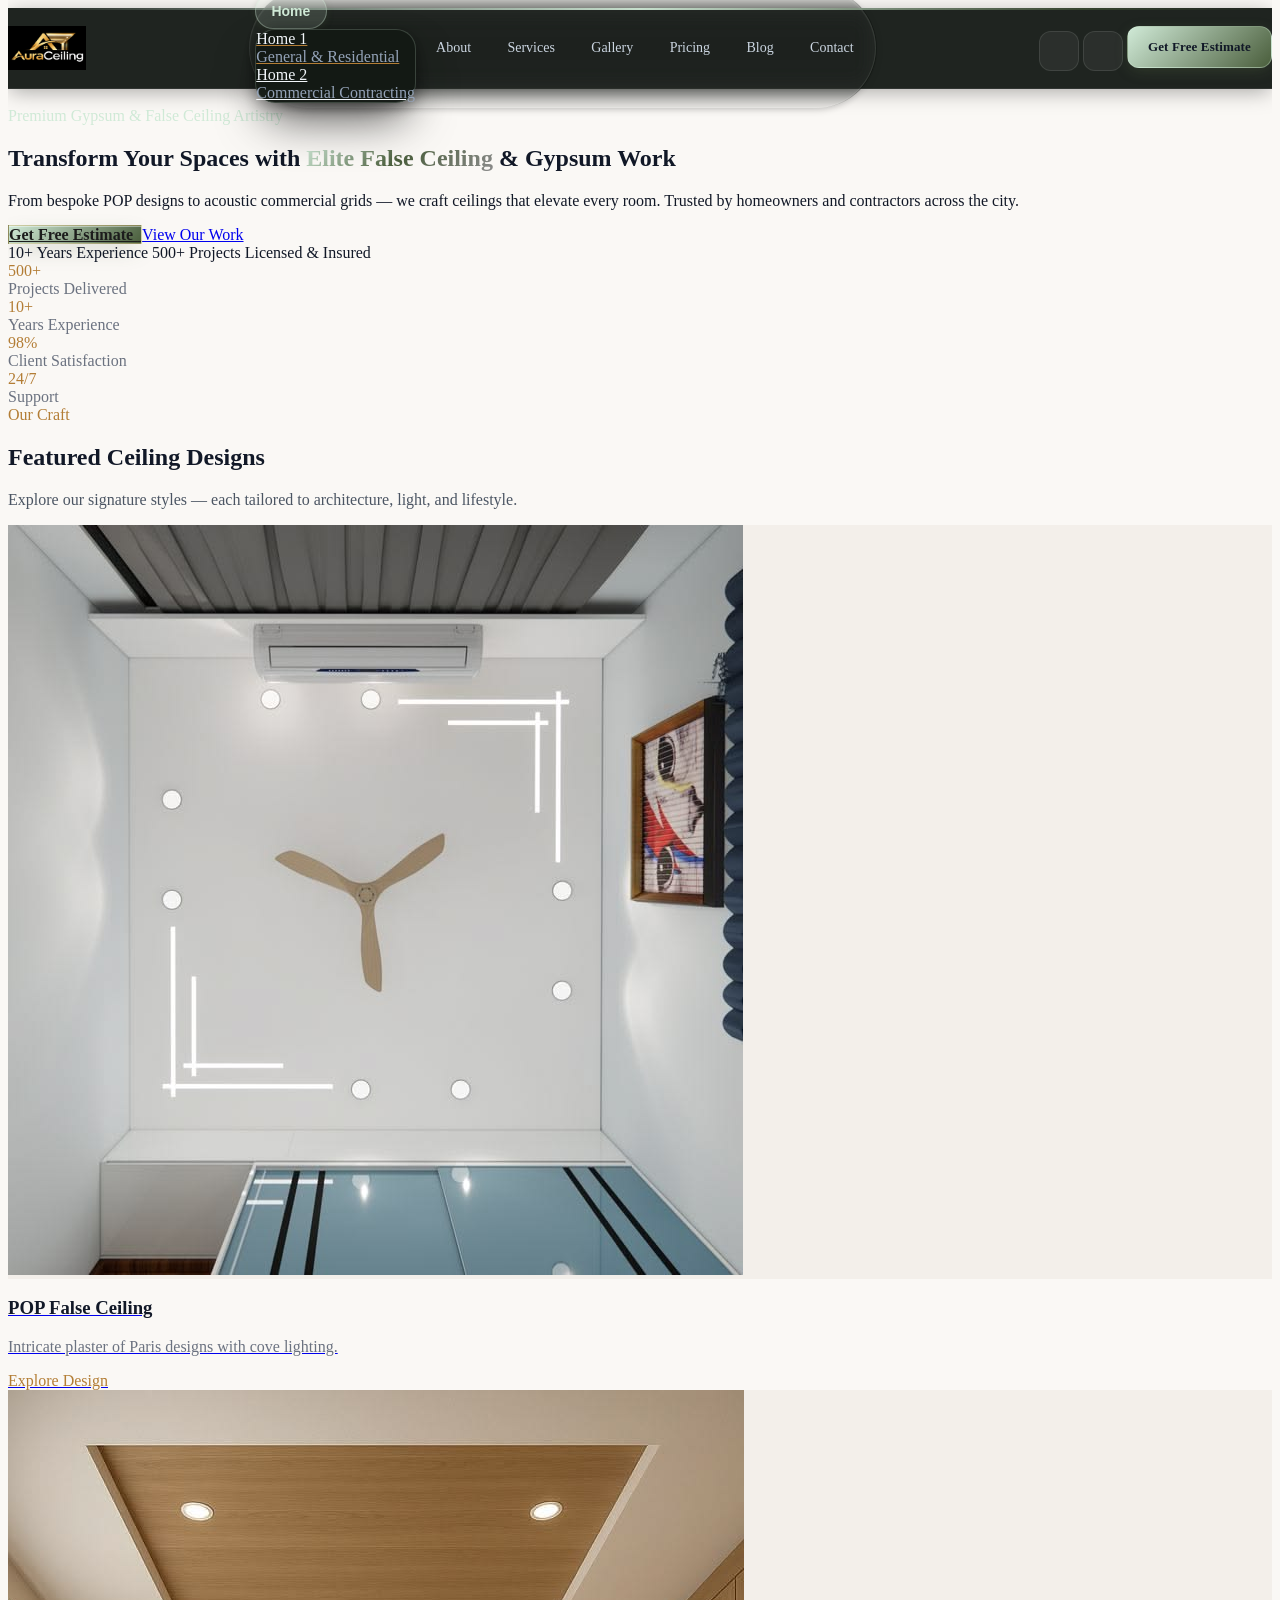
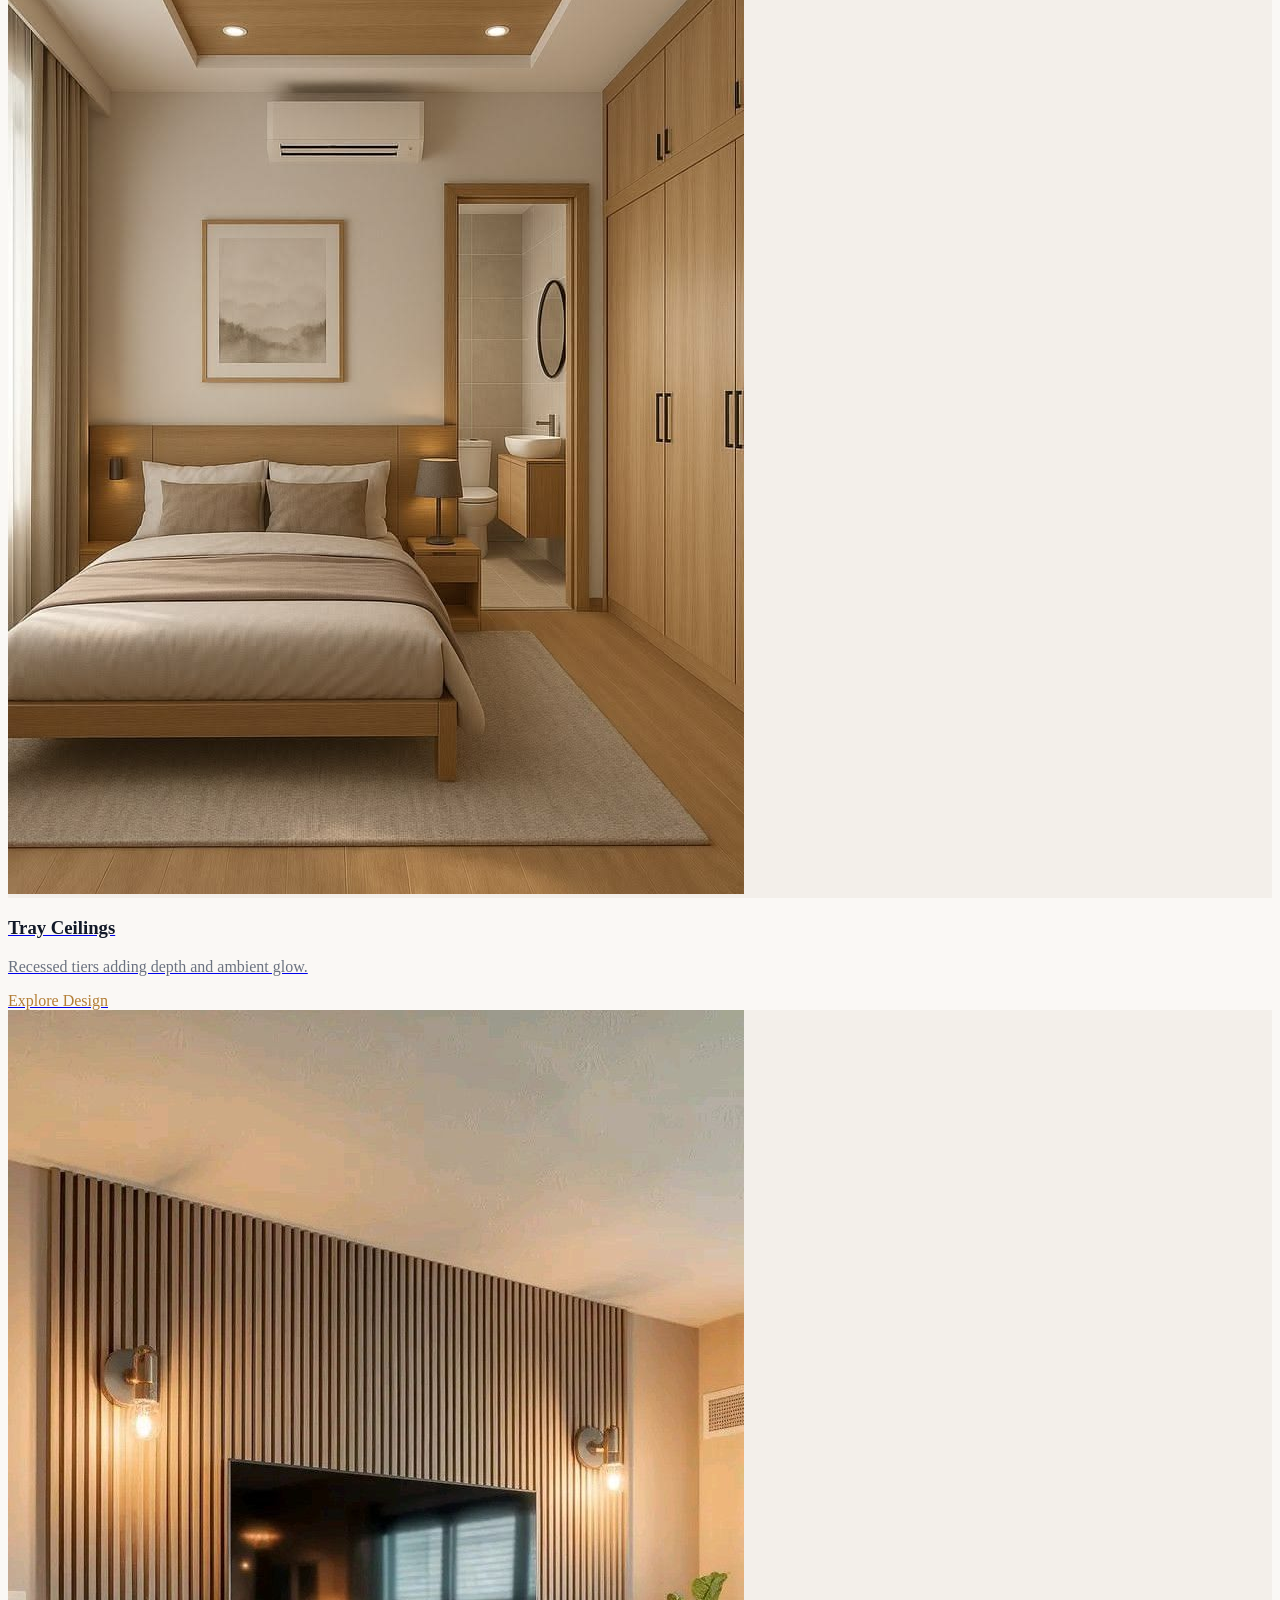
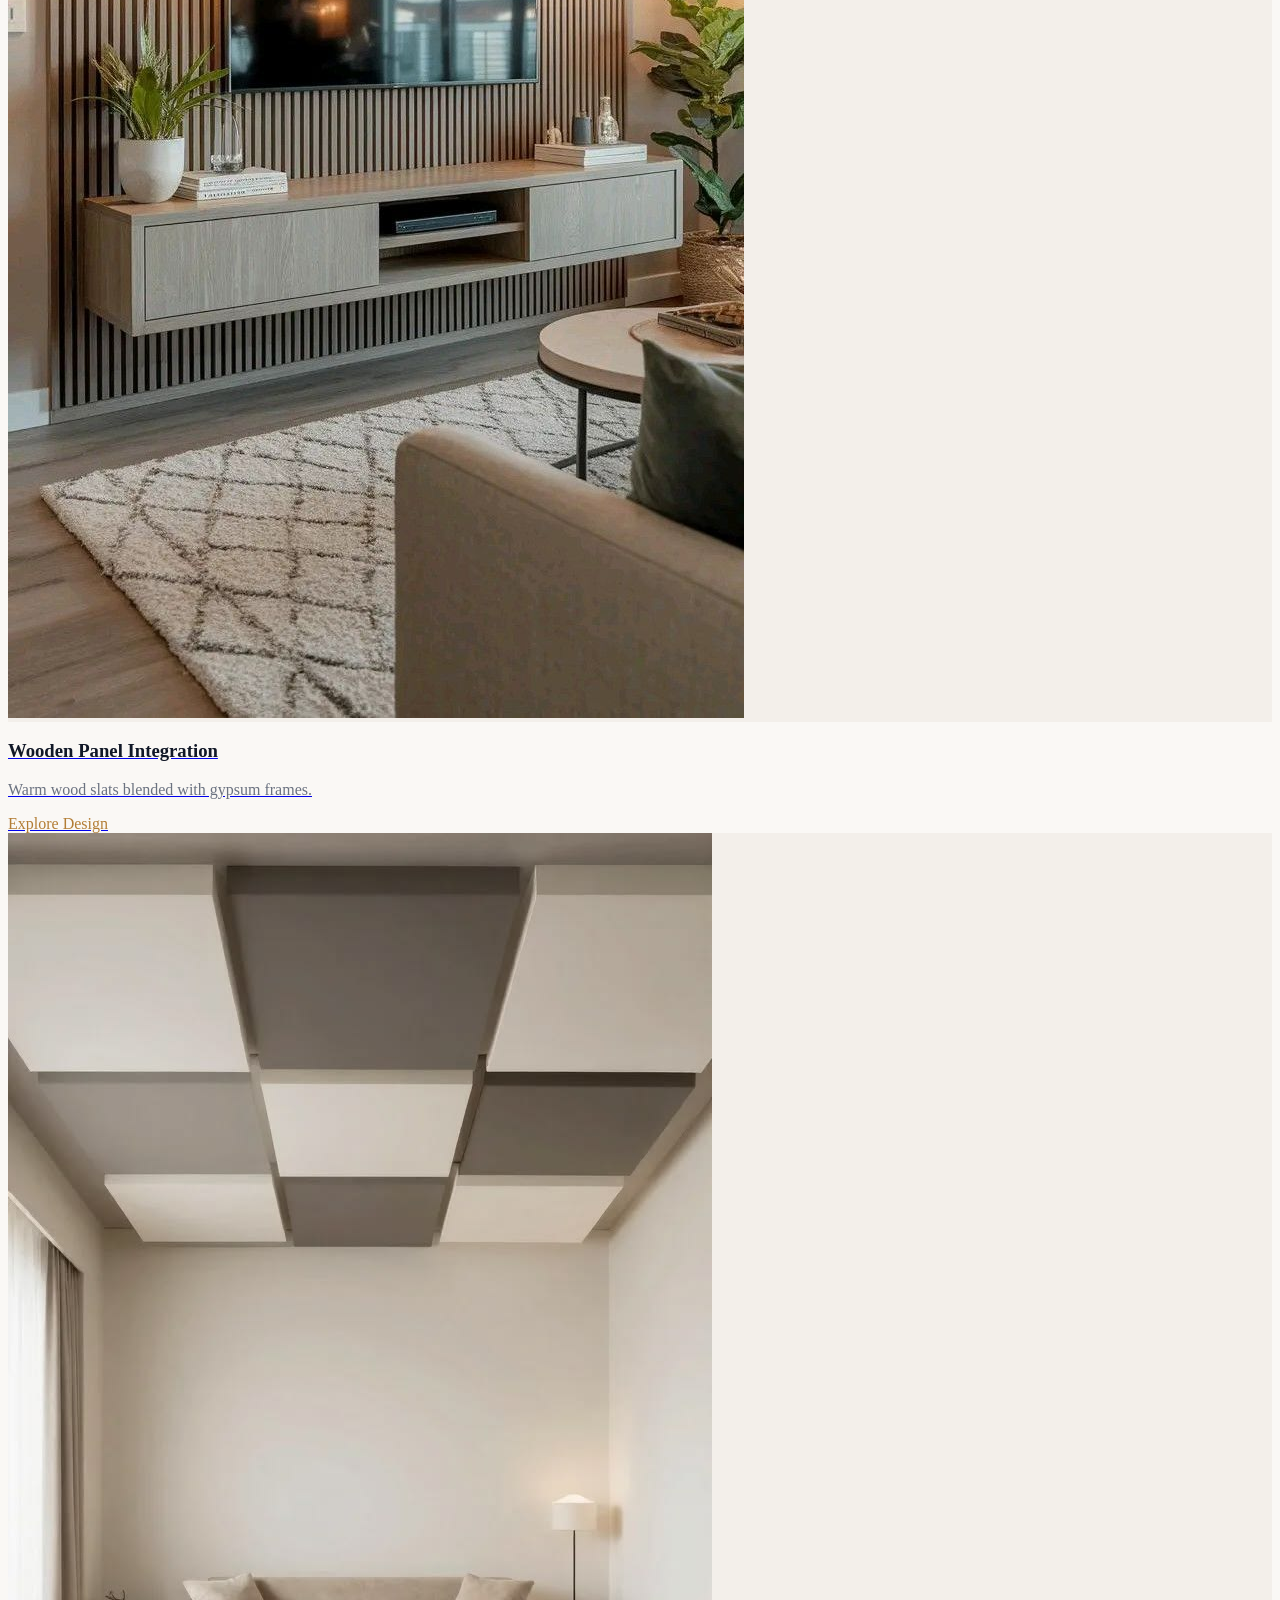
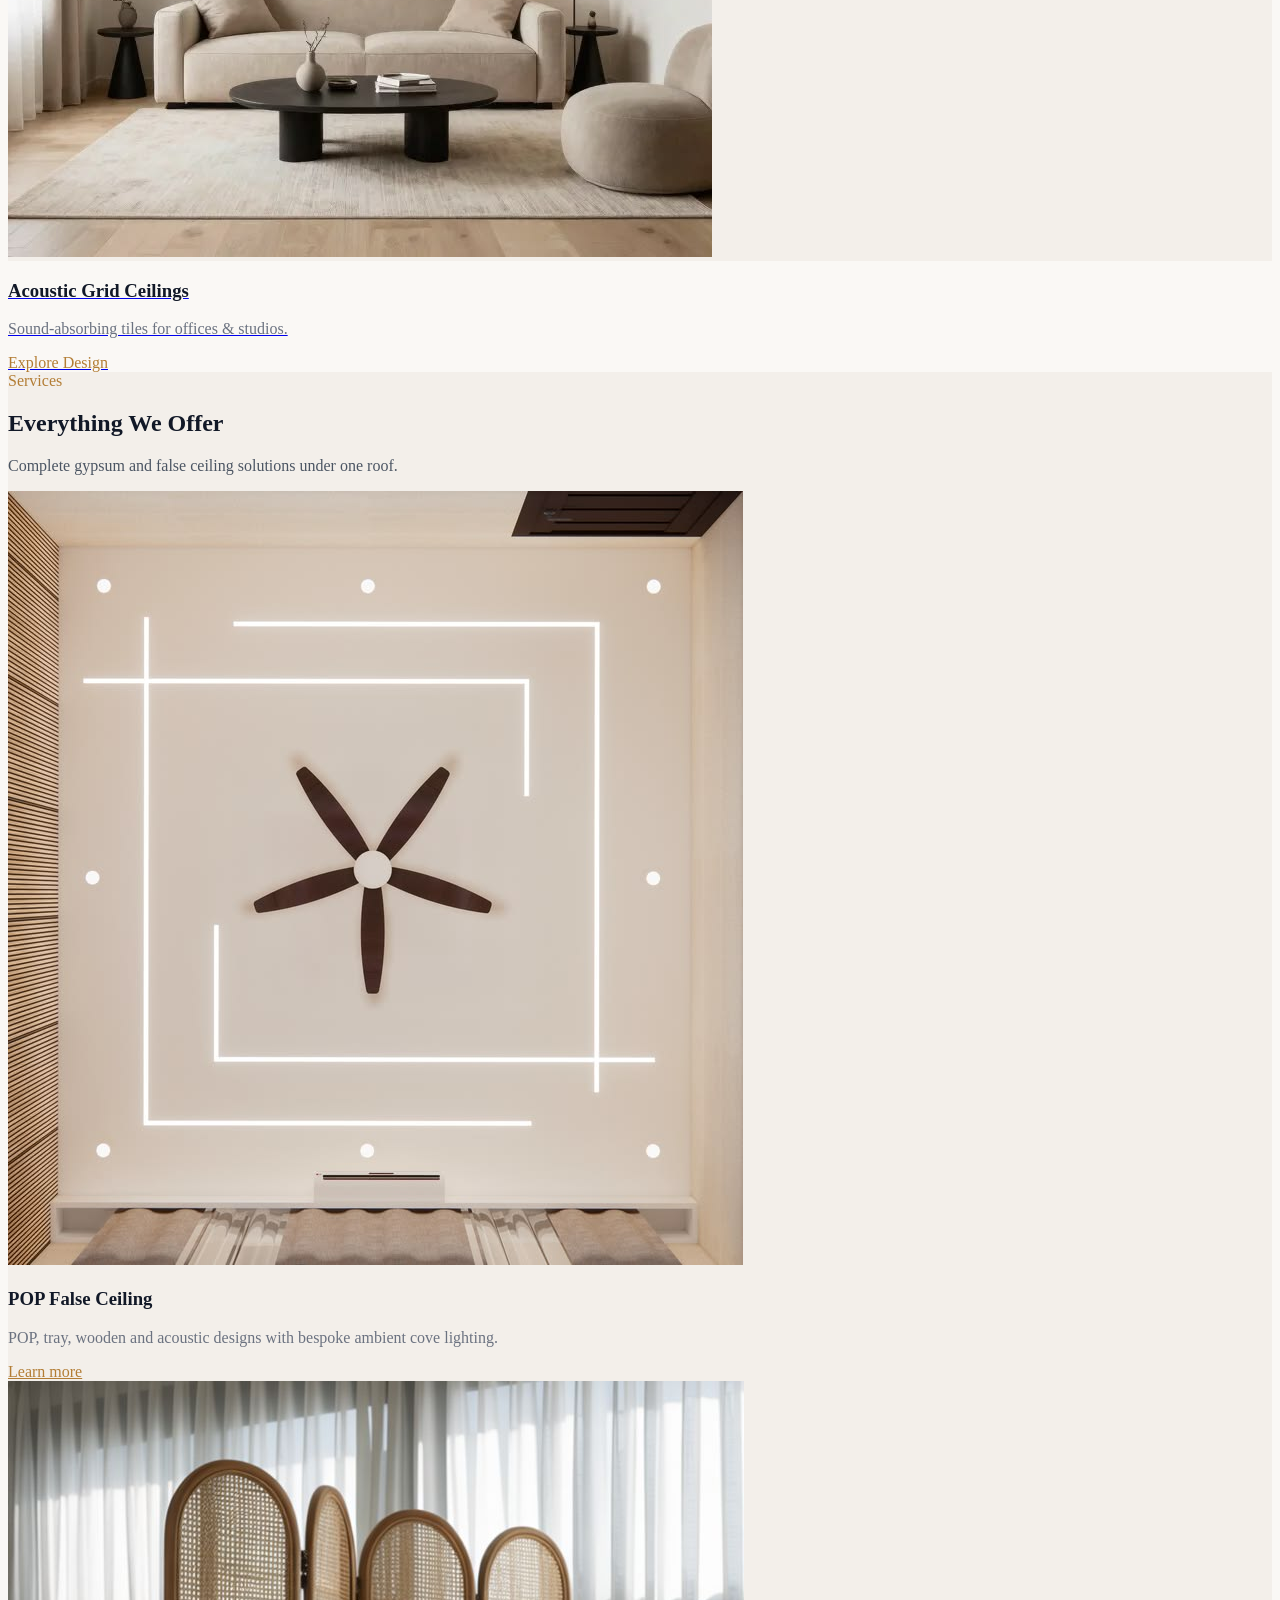
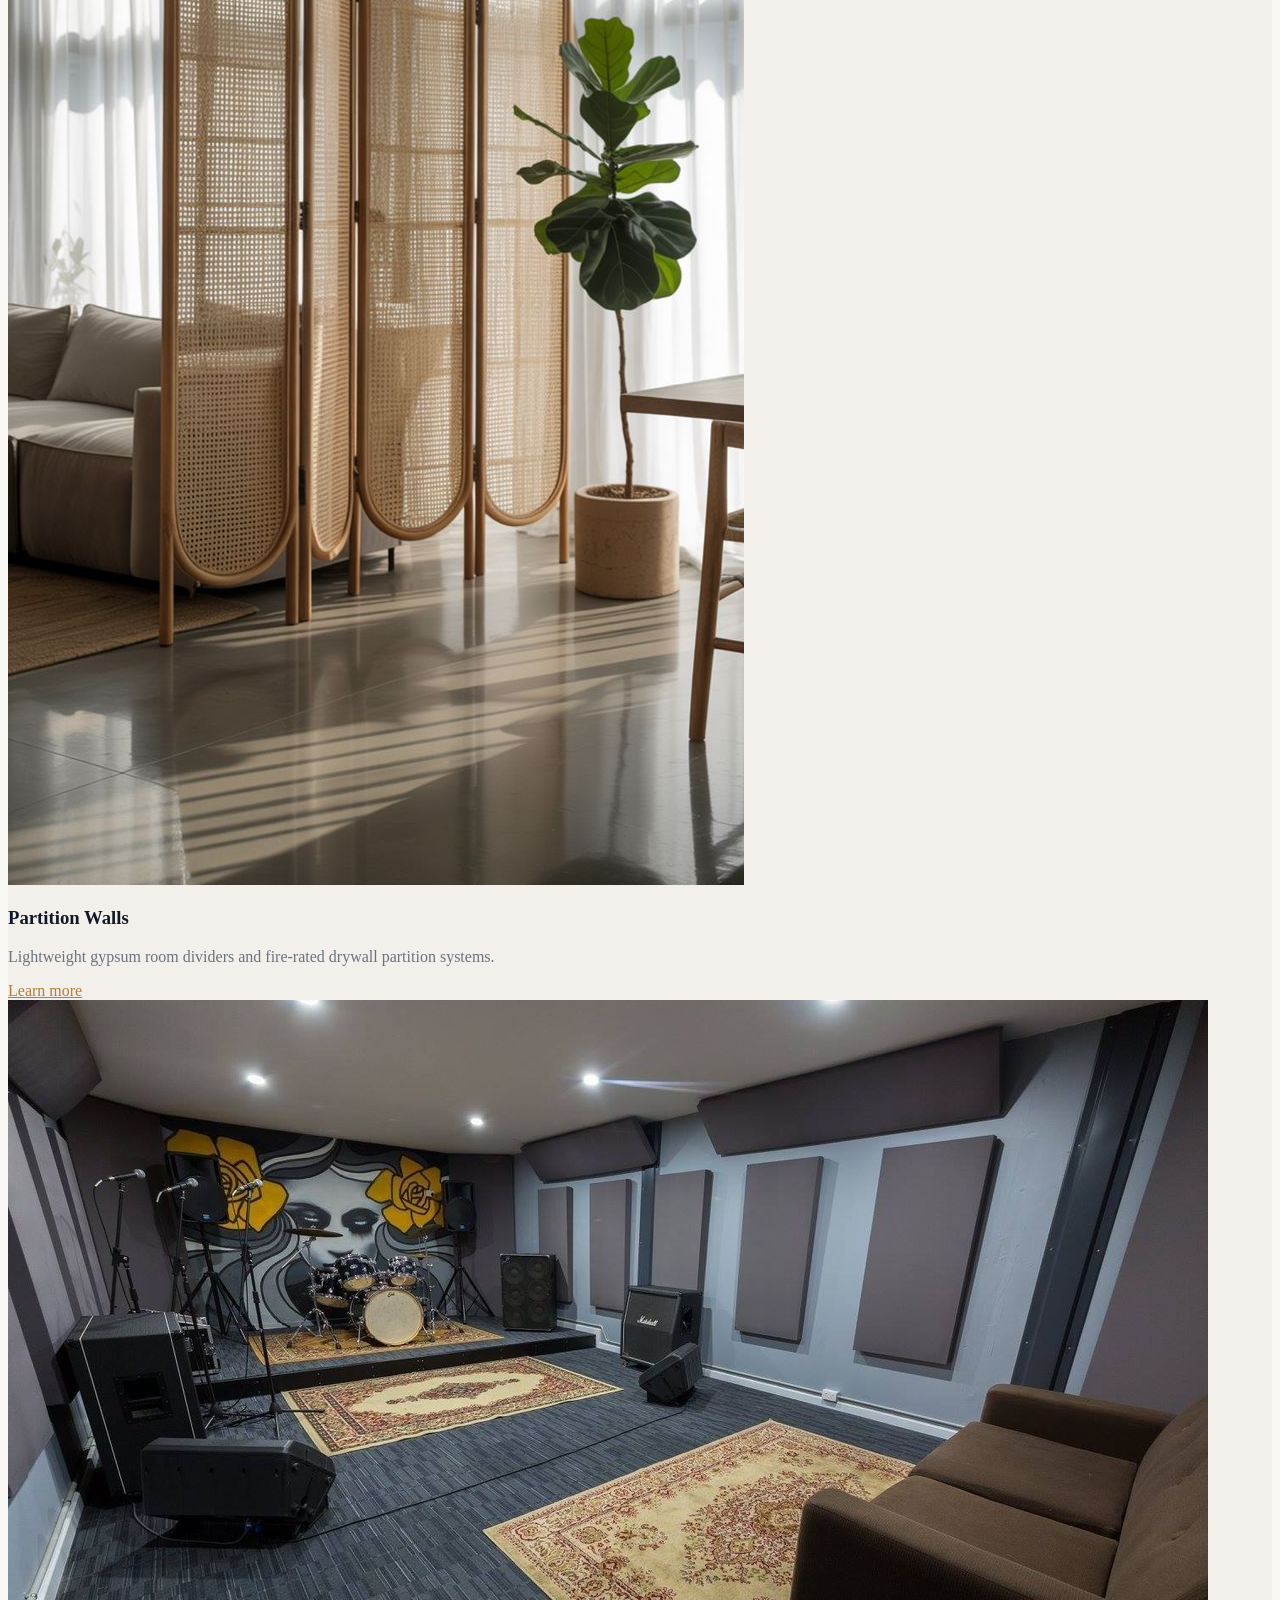
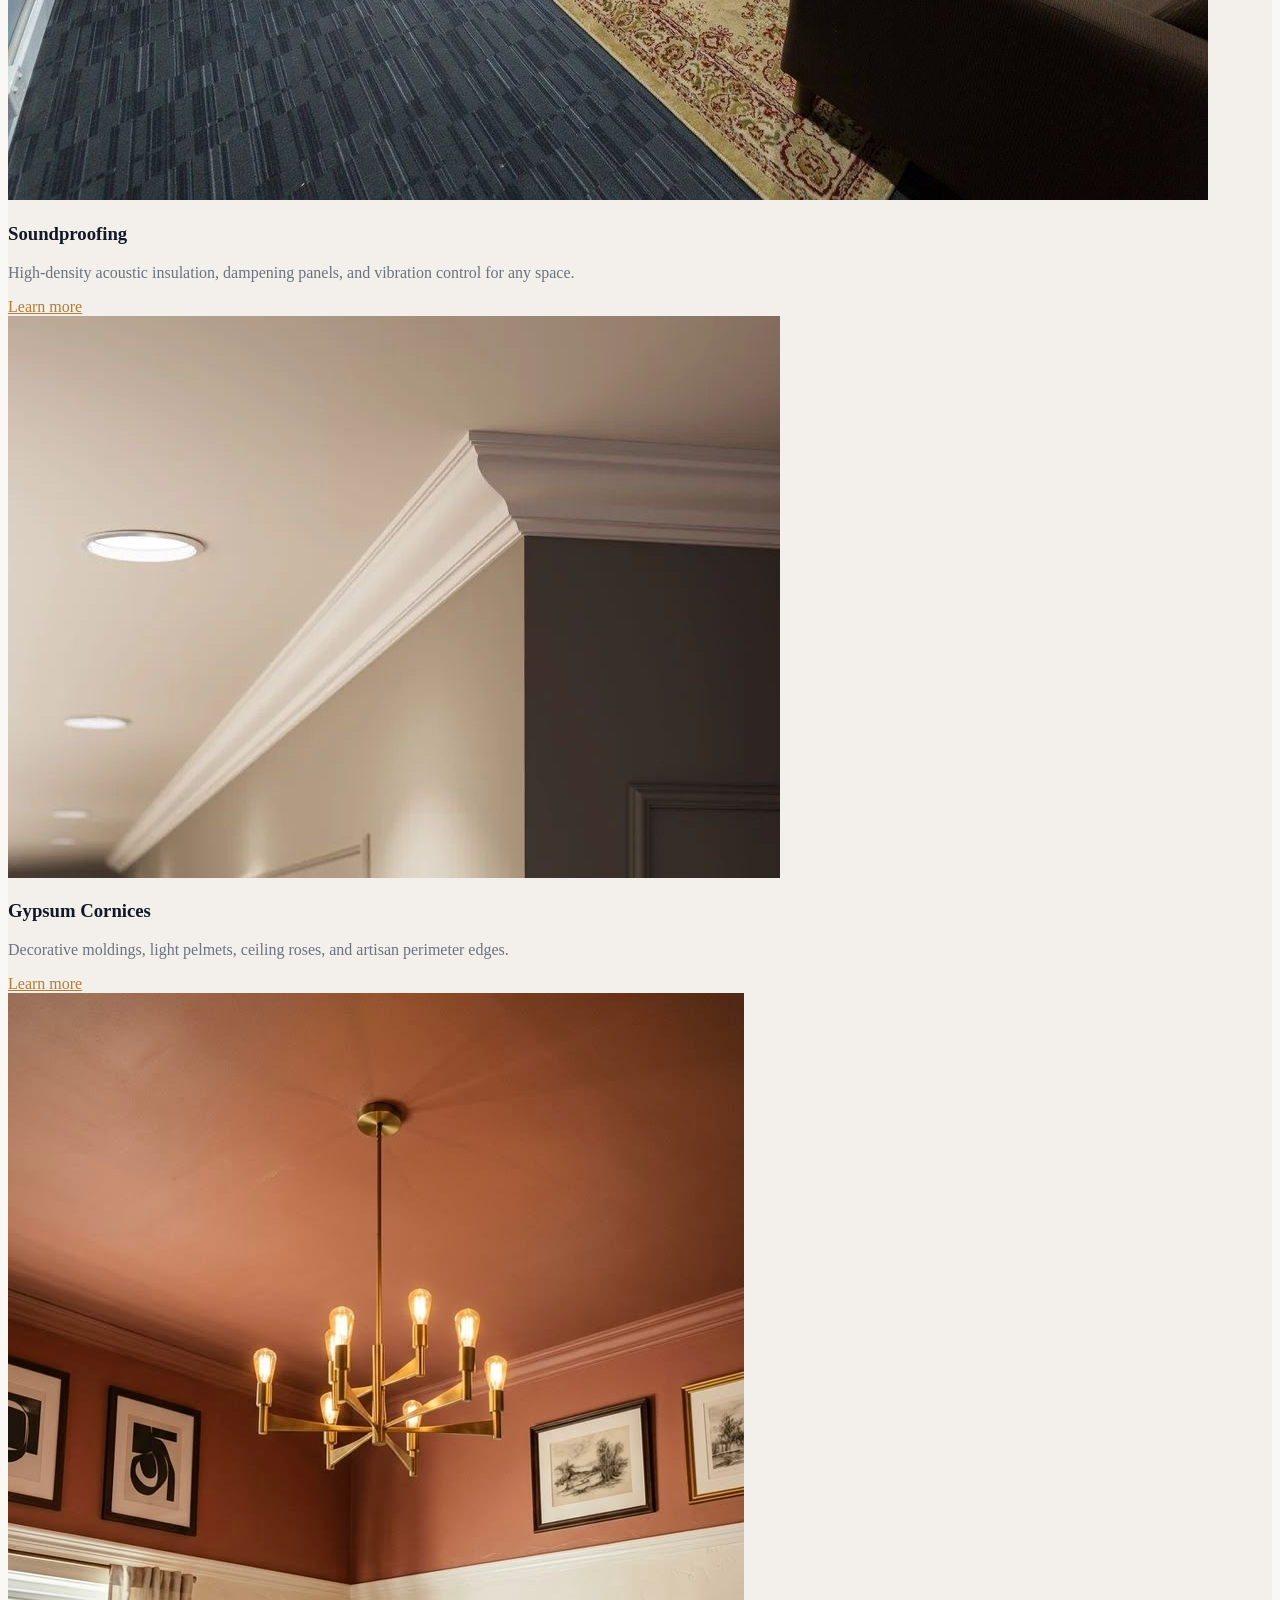
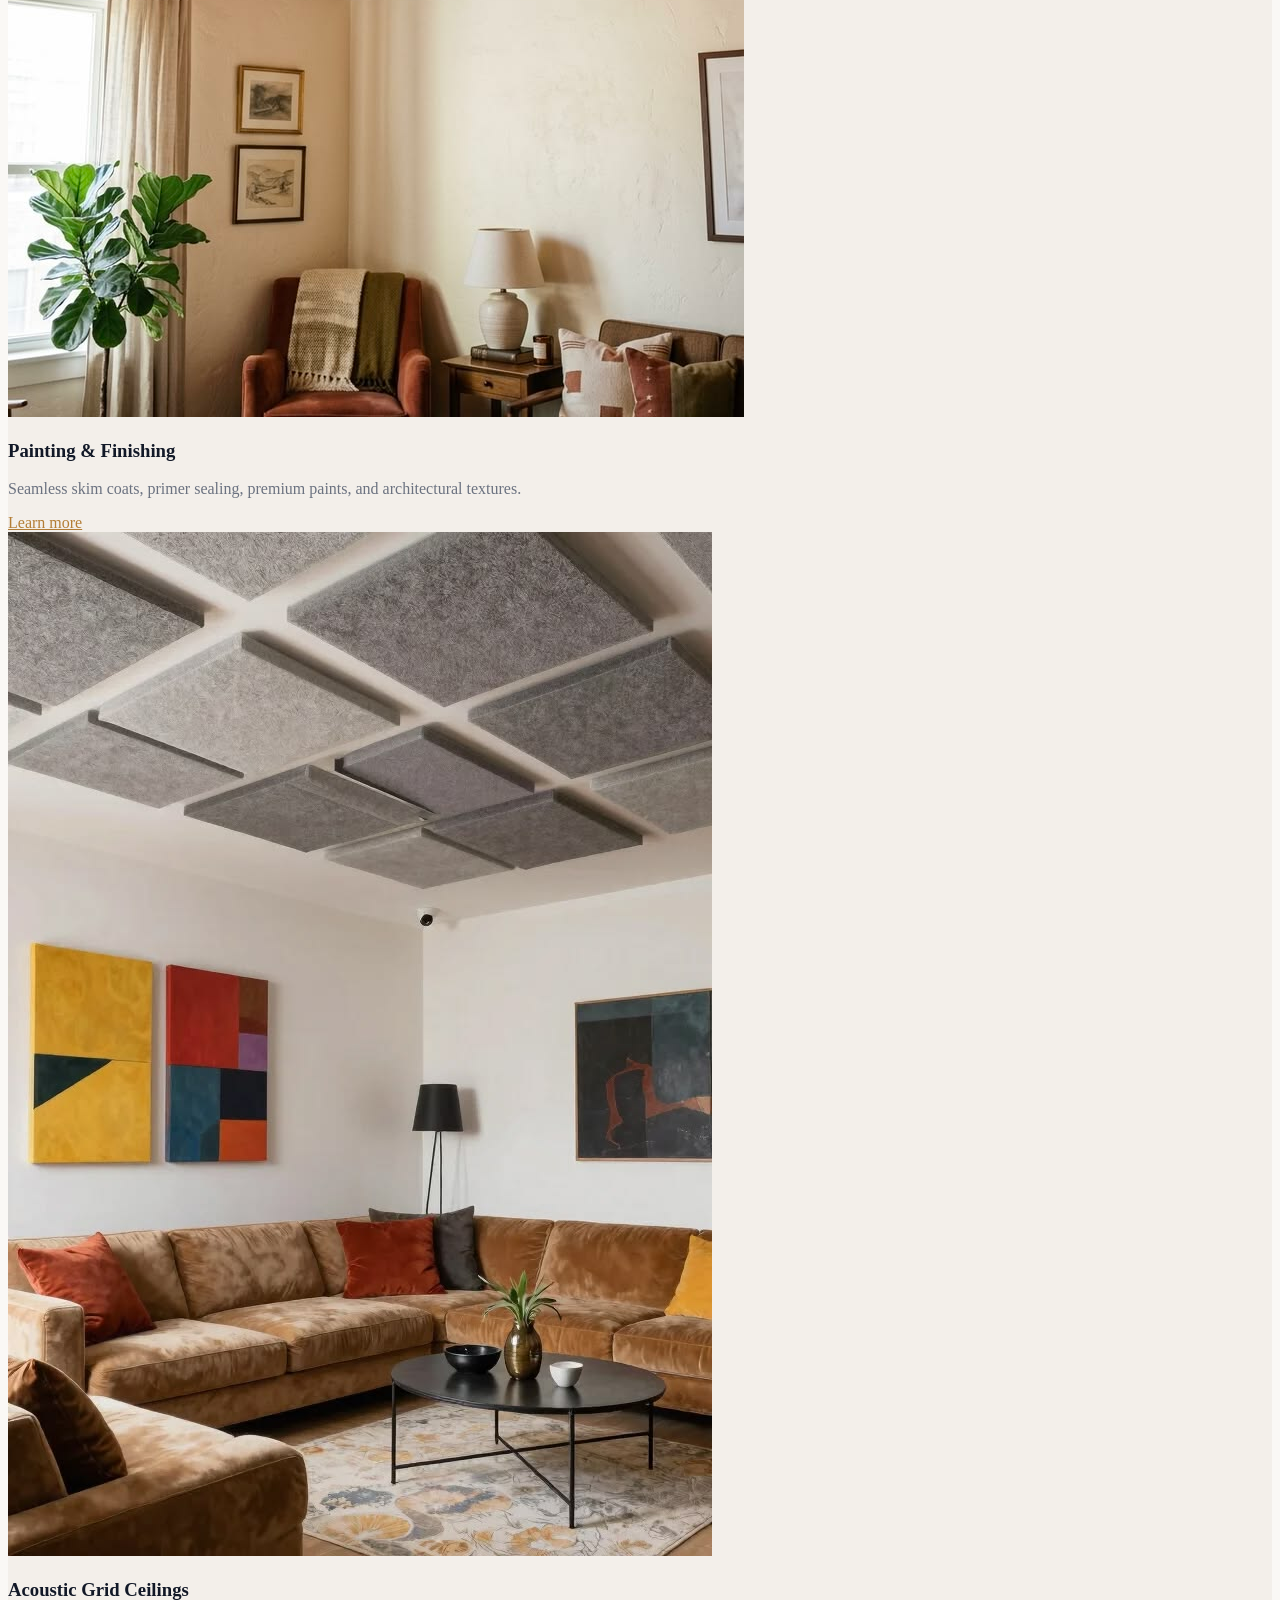
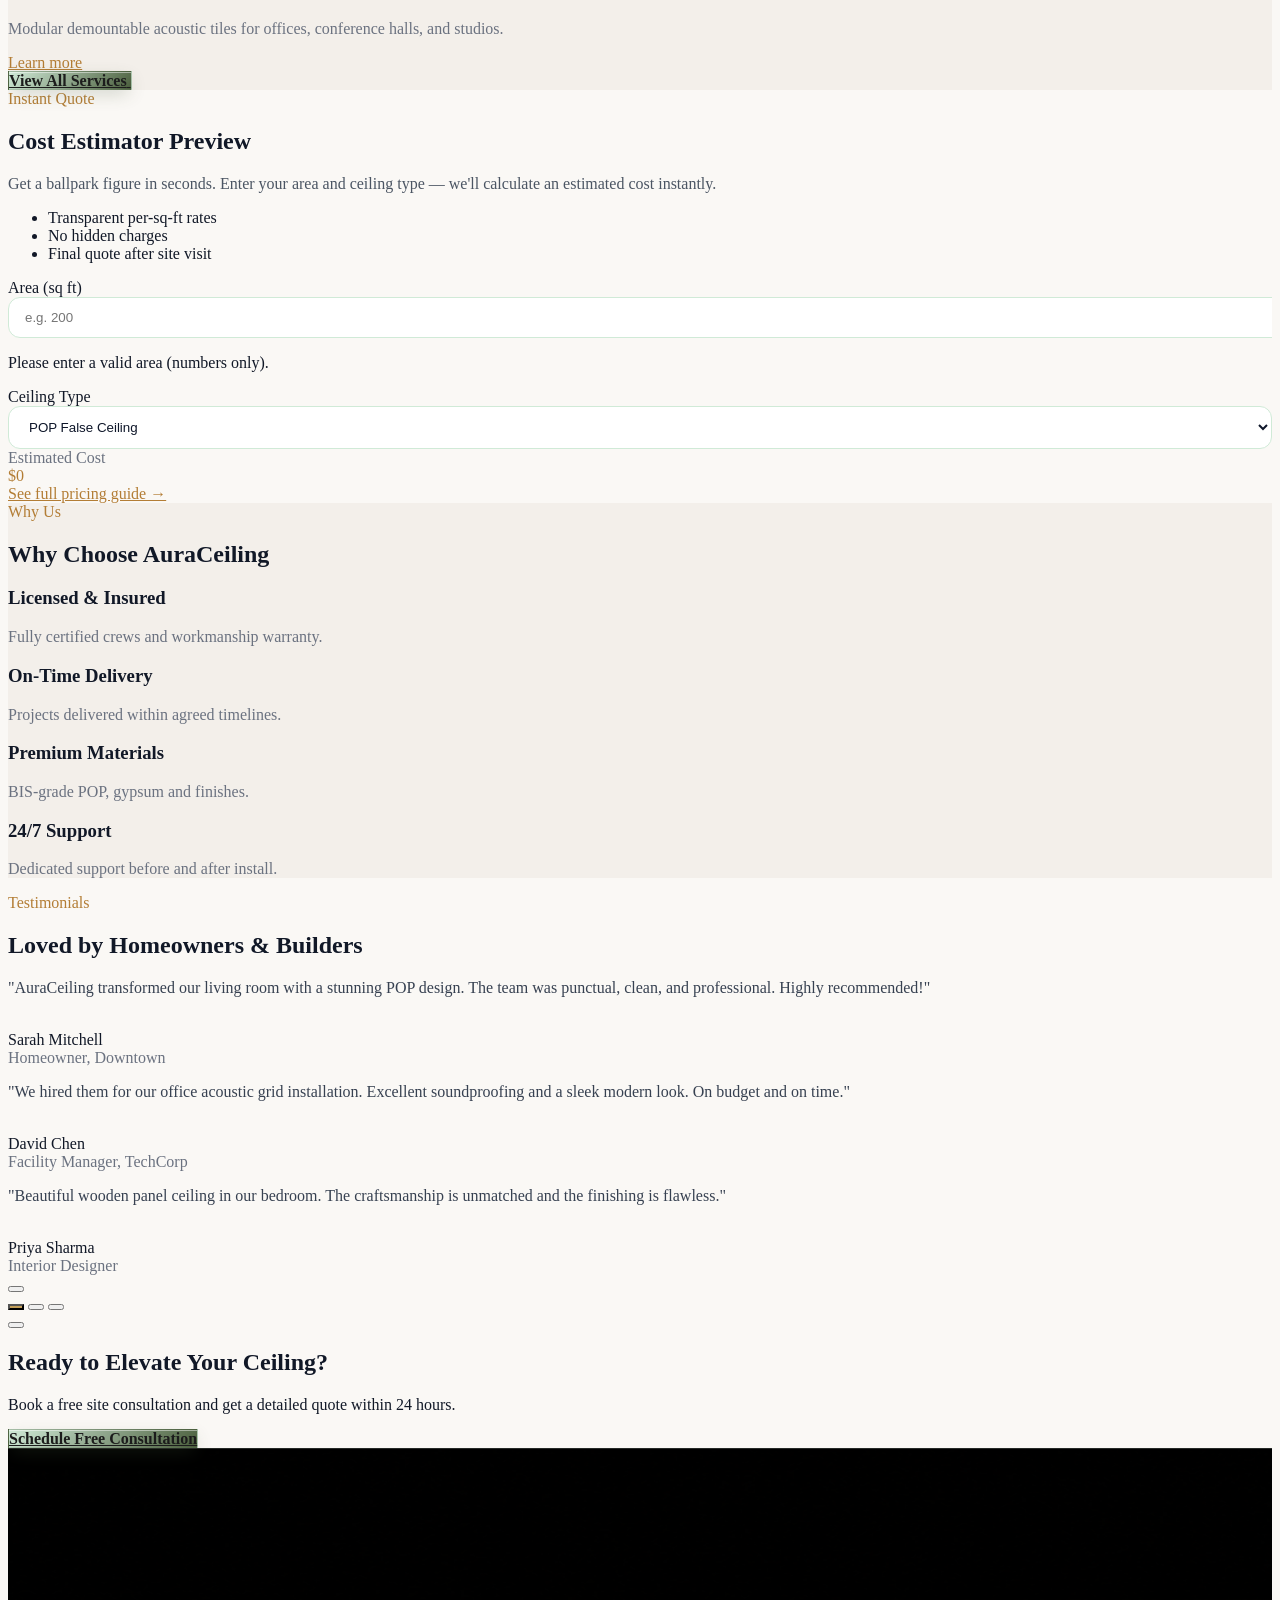
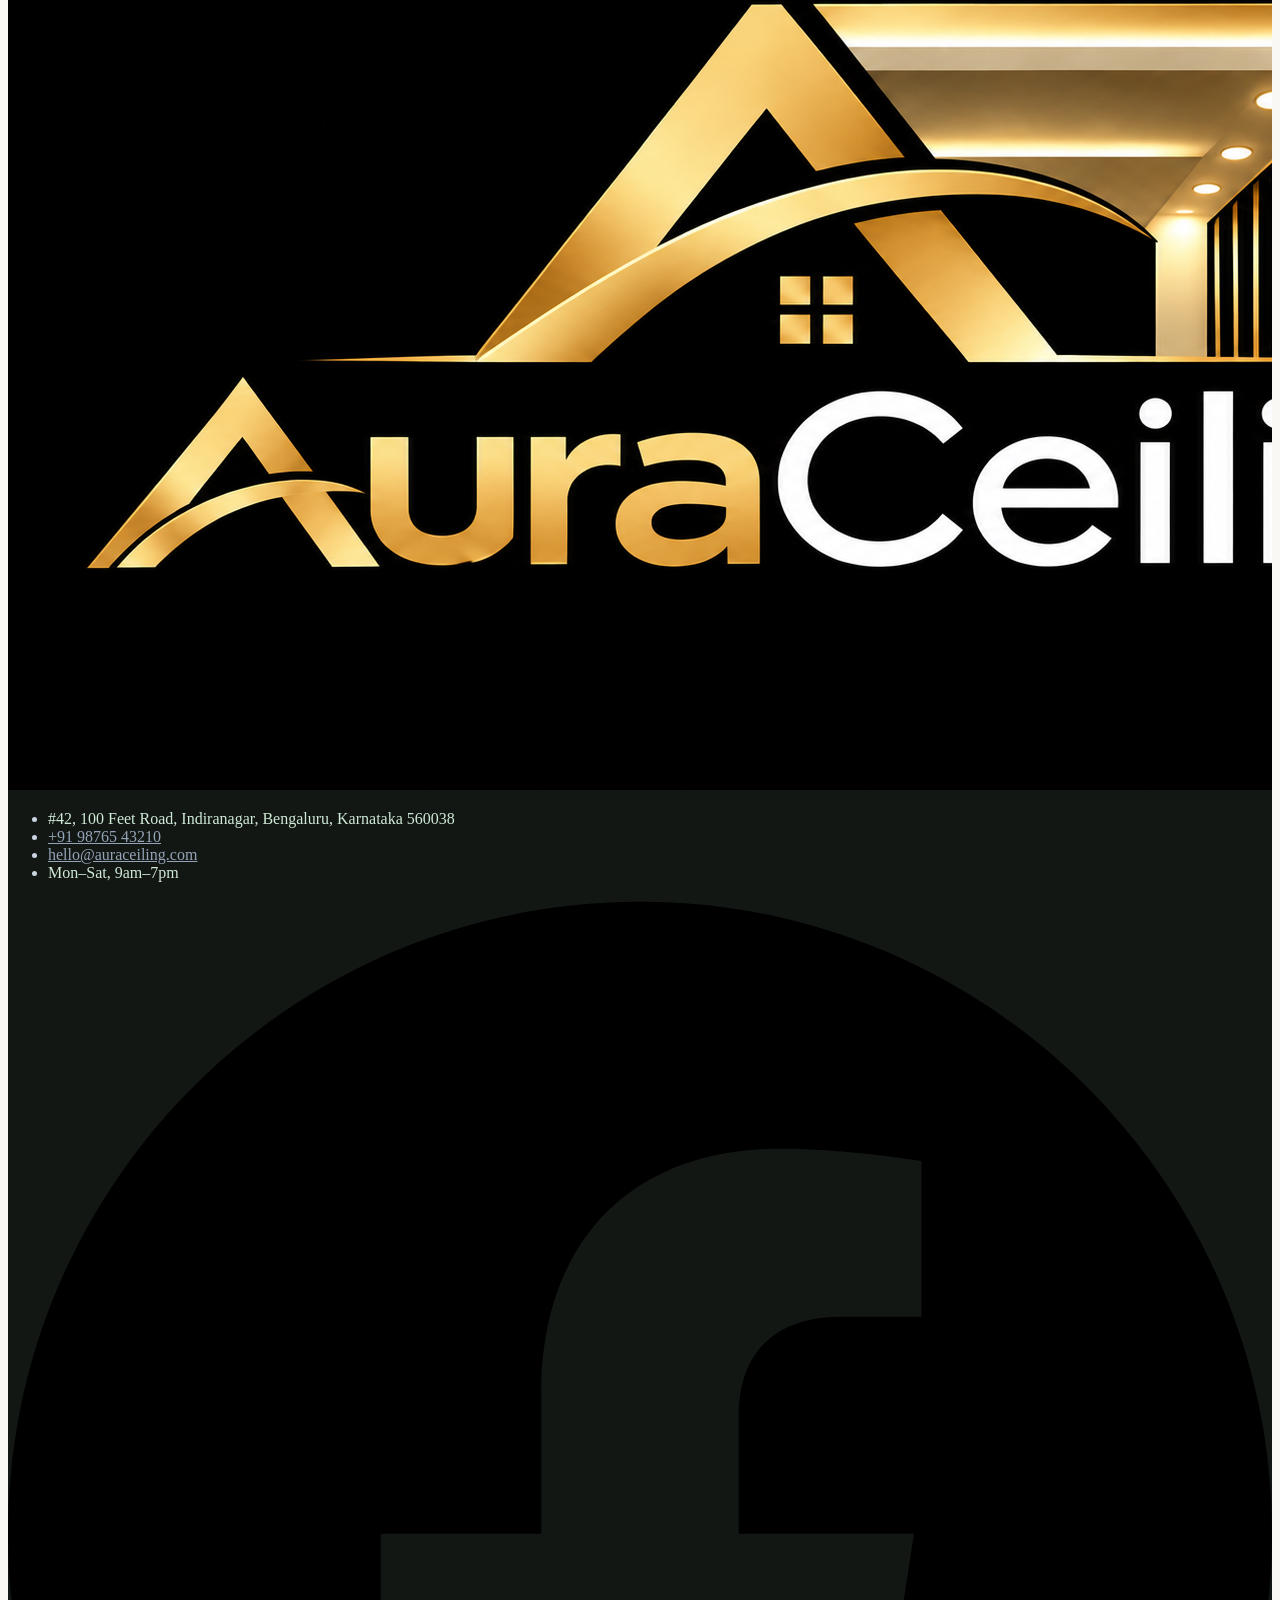
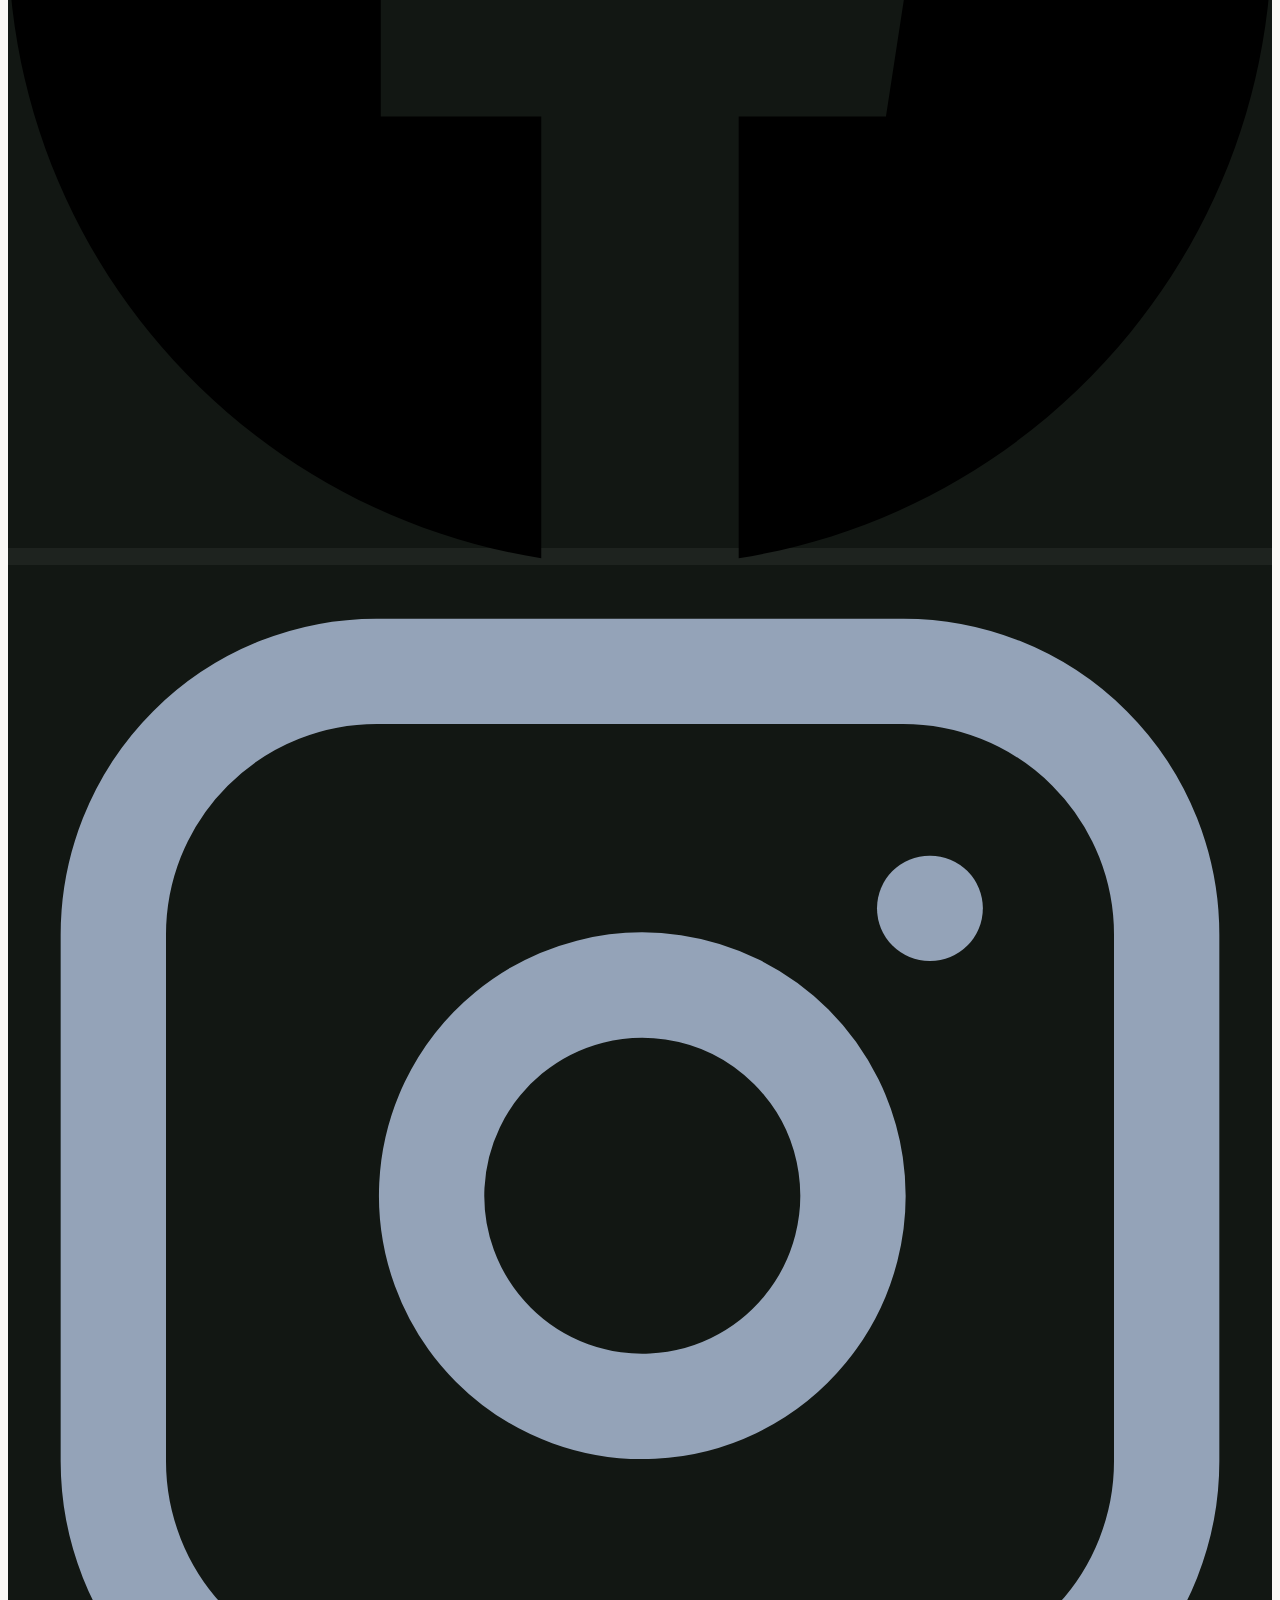
==== commit 2df53514: "first commit" ====
--- a/index.html
+++ b/index.html
@@ -223,10 +223,10 @@
 <!-- 2. Trust Stats -->
 <section class="border-y border-slate-200 dark:border-slate-800 bg-white dark:bg-slate-900">
   <div class="max-w-7xl mx-auto px-4 sm:px-6 lg:px-8 py-8 grid grid-cols-2 md:grid-cols-4 gap-6 text-center">
-    <div><div class="text-3xl font-extrabold text-gold">500+</div><div class="text-sm text-slate-500 dark:text-slate-400 mt-1">Projects Delivered</div></div>
-    <div><div class="text-3xl font-extrabold text-gold">10+</div><div class="text-sm text-slate-500 dark:text-slate-400 mt-1">Years Experience</div></div>
-    <div><div class="text-3xl font-extrabold text-gold">98%</div><div class="text-sm text-slate-500 dark:text-slate-400 mt-1">Client Satisfaction</div></div>
-    <div><div class="text-3xl font-extrabold text-gold">24/7</div><div class="text-sm text-slate-500 dark:text-slate-400 mt-1">Support</div></div>
+    <div><div class="text-3xl sm:text-4xl font-extrabold text-gold">500+</div><div class="text-sm text-slate-500 dark:text-slate-400 mt-1">Projects Delivered</div></div>
+    <div><div class="text-3xl sm:text-4xl font-extrabold text-gold">10+</div><div class="text-sm text-slate-500 dark:text-slate-400 mt-1">Years Experience</div></div>
+    <div><div class="text-3xl sm:text-4xl font-extrabold text-gold">98%</div><div class="text-sm text-slate-500 dark:text-slate-400 mt-1">Client Satisfaction</div></div>
+    <div><div class="text-3xl sm:text-4xl font-extrabold text-gold">24/7</div><div class="text-sm text-slate-500 dark:text-slate-400 mt-1">Support</div></div>
   </div>
 </section>
 
@@ -373,7 +373,7 @@
       <article class="bg-white dark:bg-slate-900 rounded-2xl overflow-hidden shadow-soft hover-lift border border-slate-200/60 dark:border-slate-800 flex flex-col justify-between transition-all duration-300 group h-full">
         <div>
           <div class="img-zoom relative aspect-[16/10] w-full bg-slate-100 dark:bg-slate-800 overflow-hidden">
-            <img src="assets/images/Soundproofing1.jpg" alt="Soundproofing" class="w-full h-full object-cover object-top group-hover:scale-105 transition-transform duration-500" loading="lazy">
+            <img src="assets/images/Soundproofing2.jpg" alt="Soundproofing" class="w-full h-full object-cover object-top group-hover:scale-105 transition-transform duration-500" loading="lazy">
             <div class="absolute inset-0 bg-gradient-to-t from-slate-950/60 via-transparent to-transparent opacity-20"></div>
           </div>
           <div class="p-6">
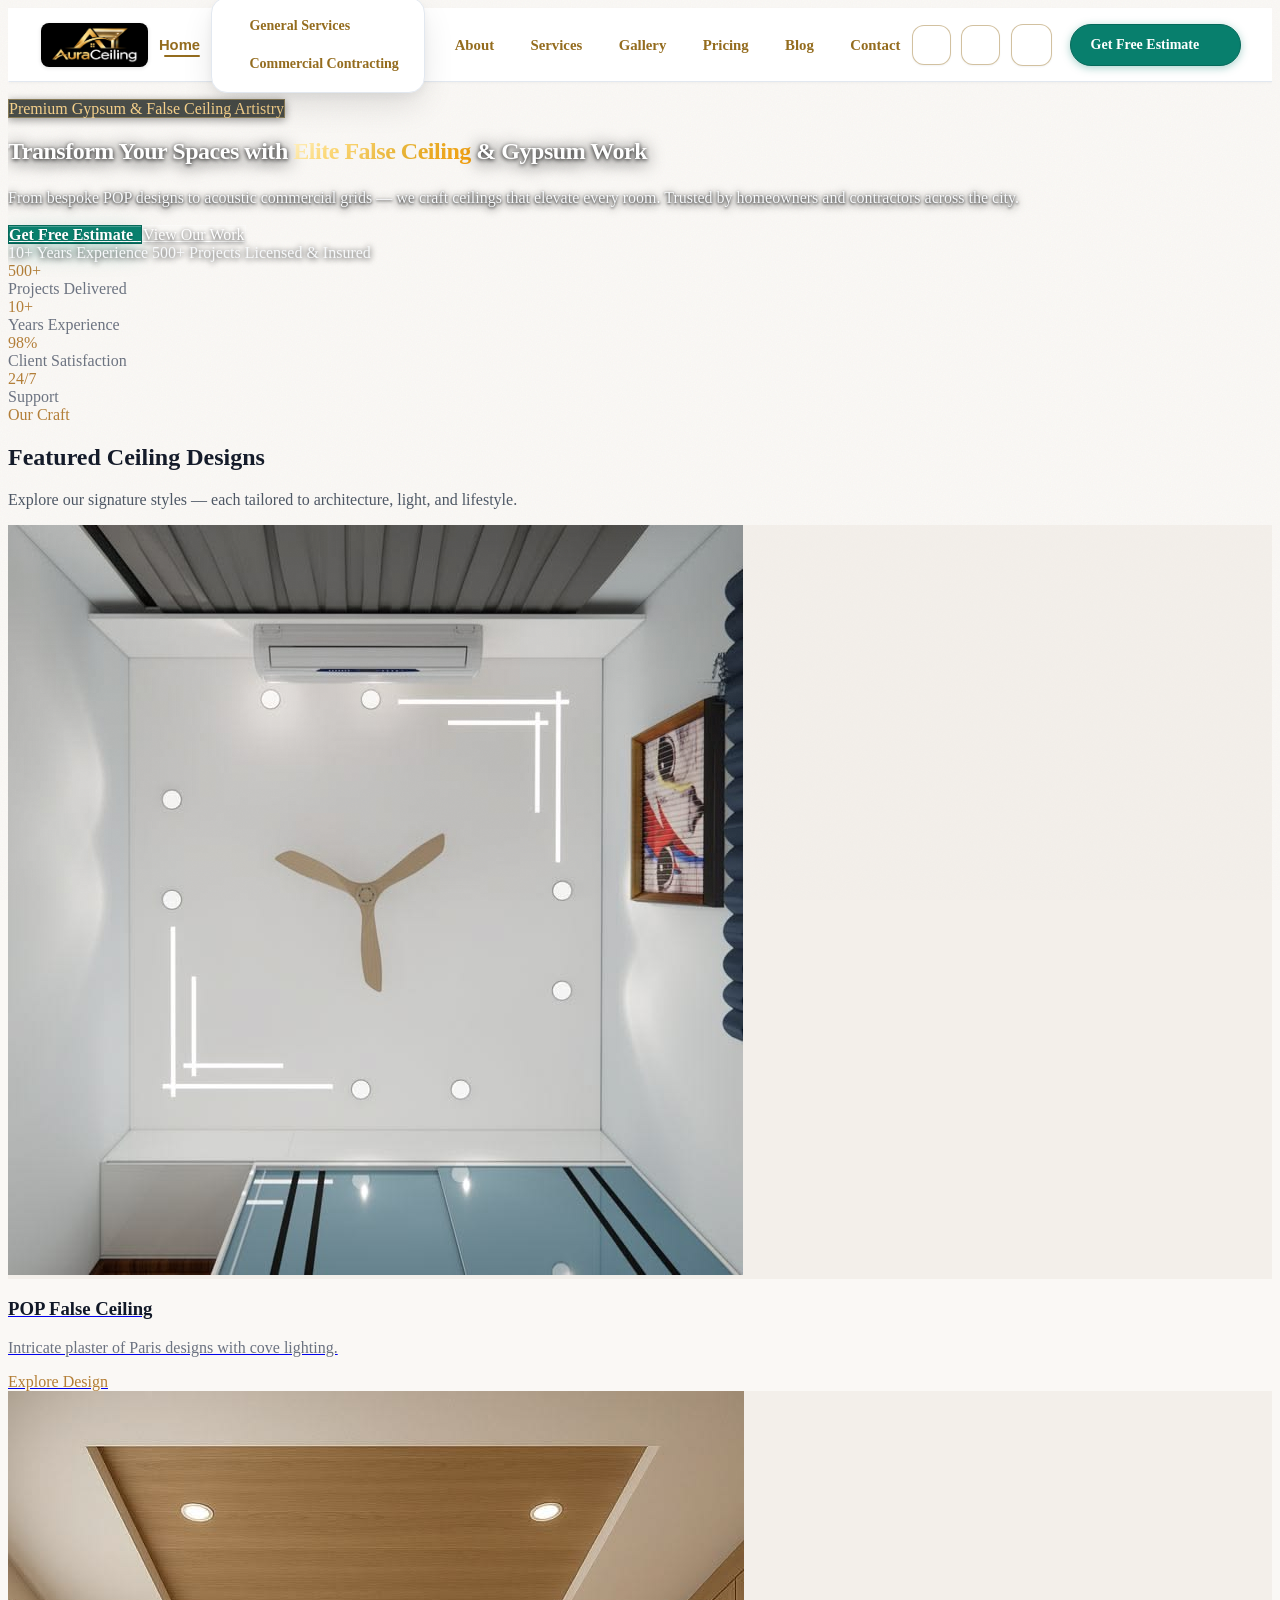
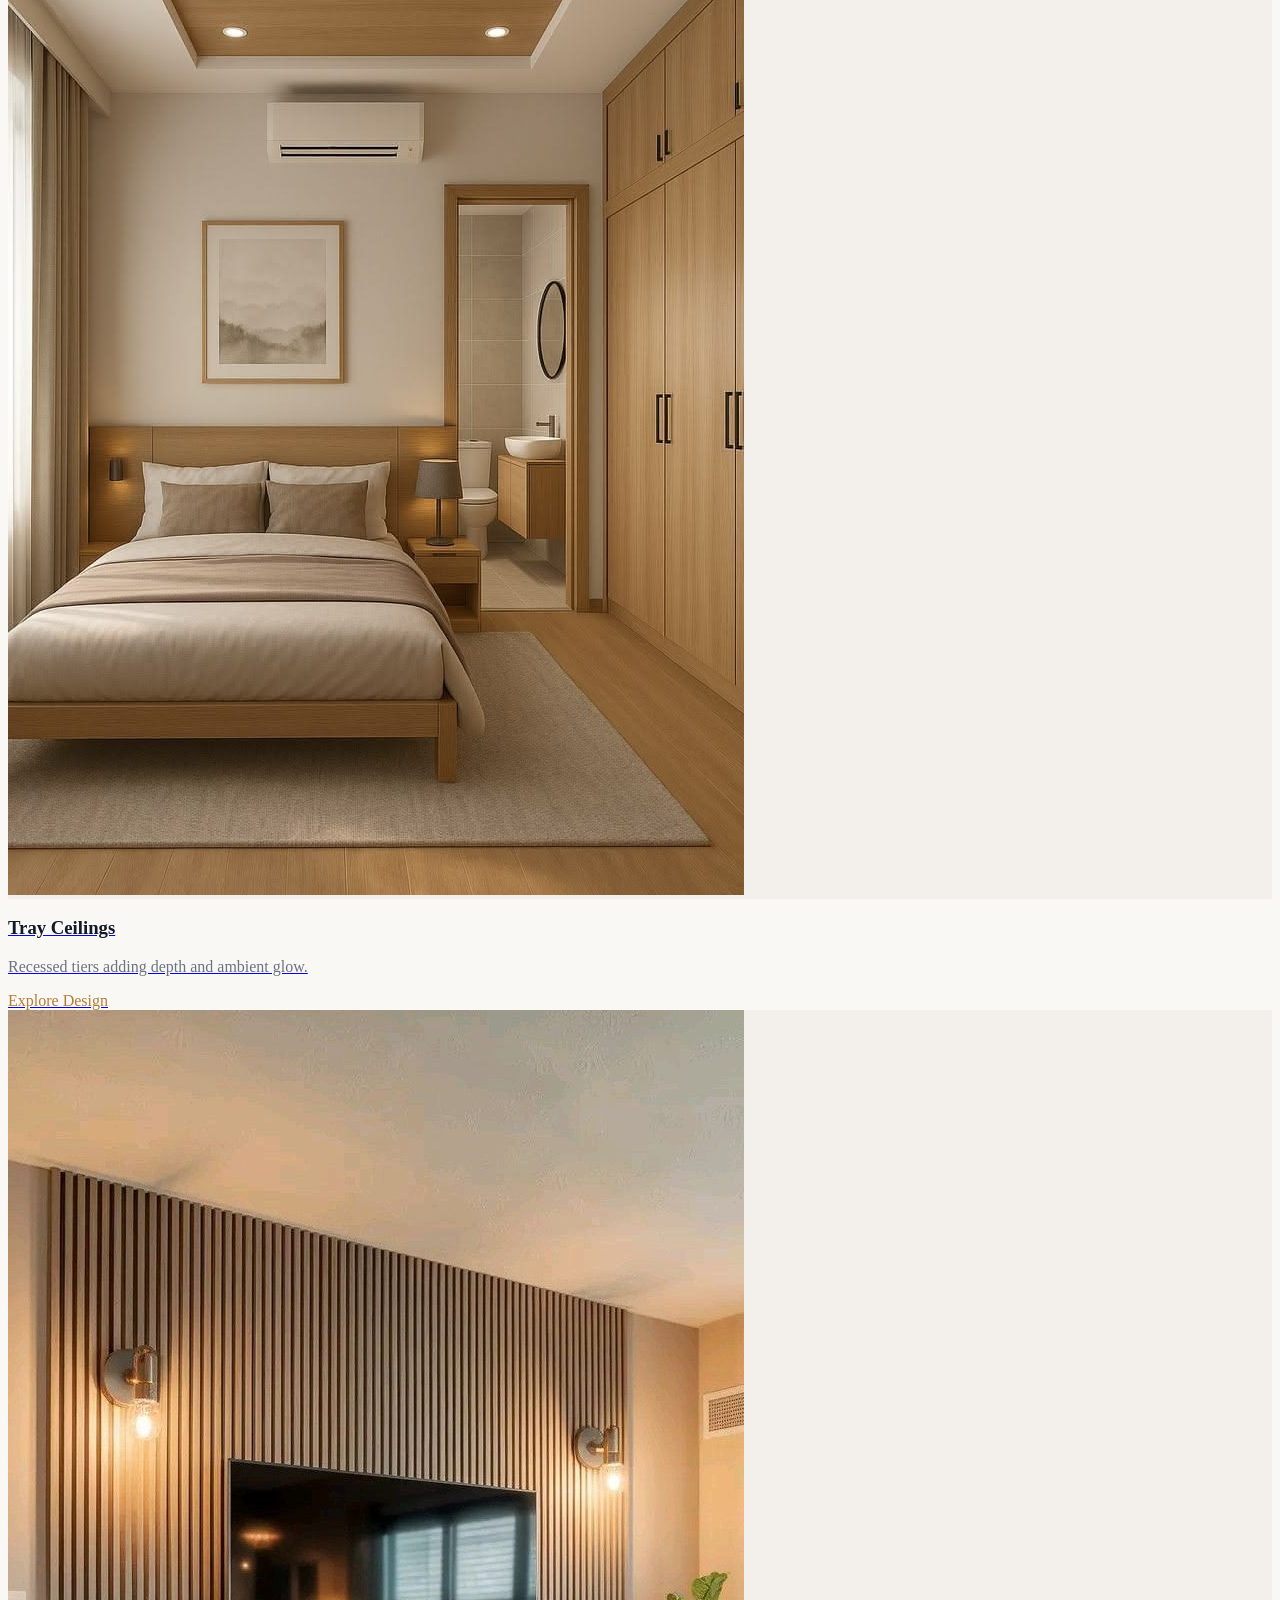
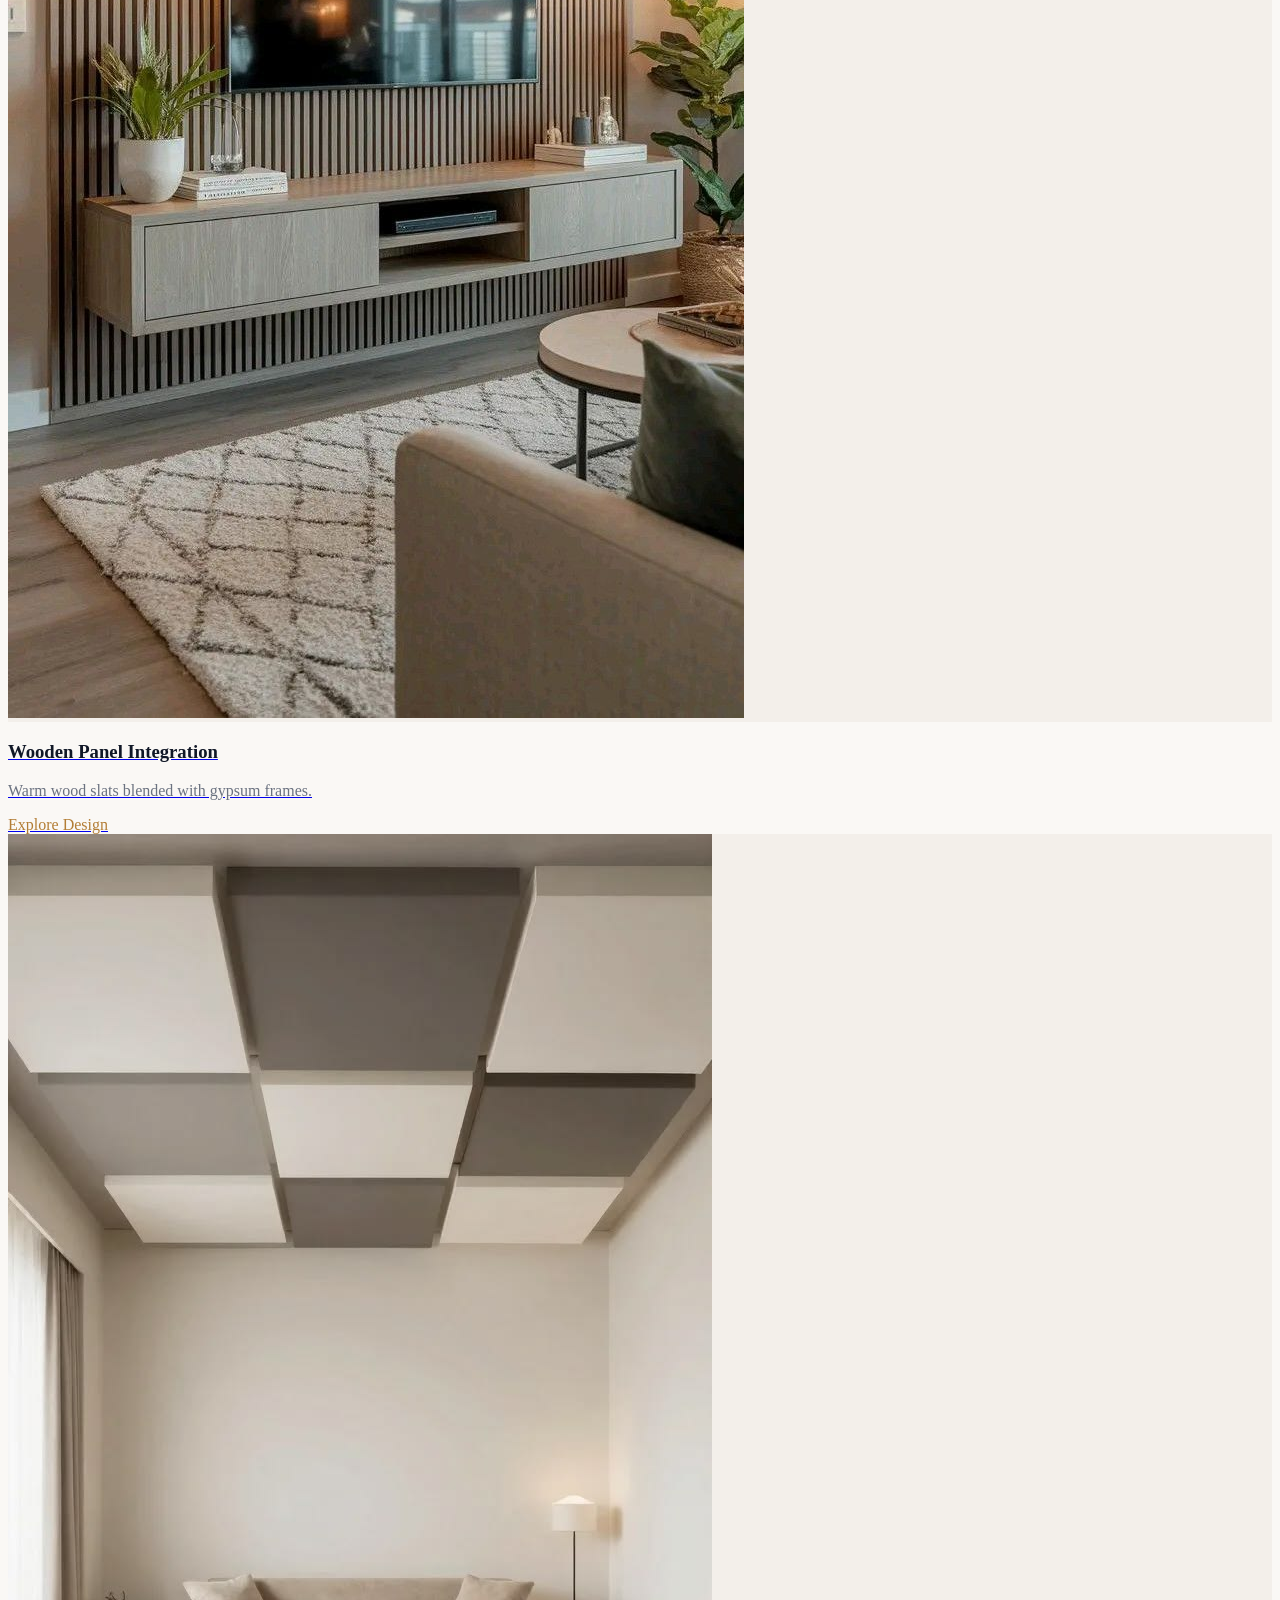
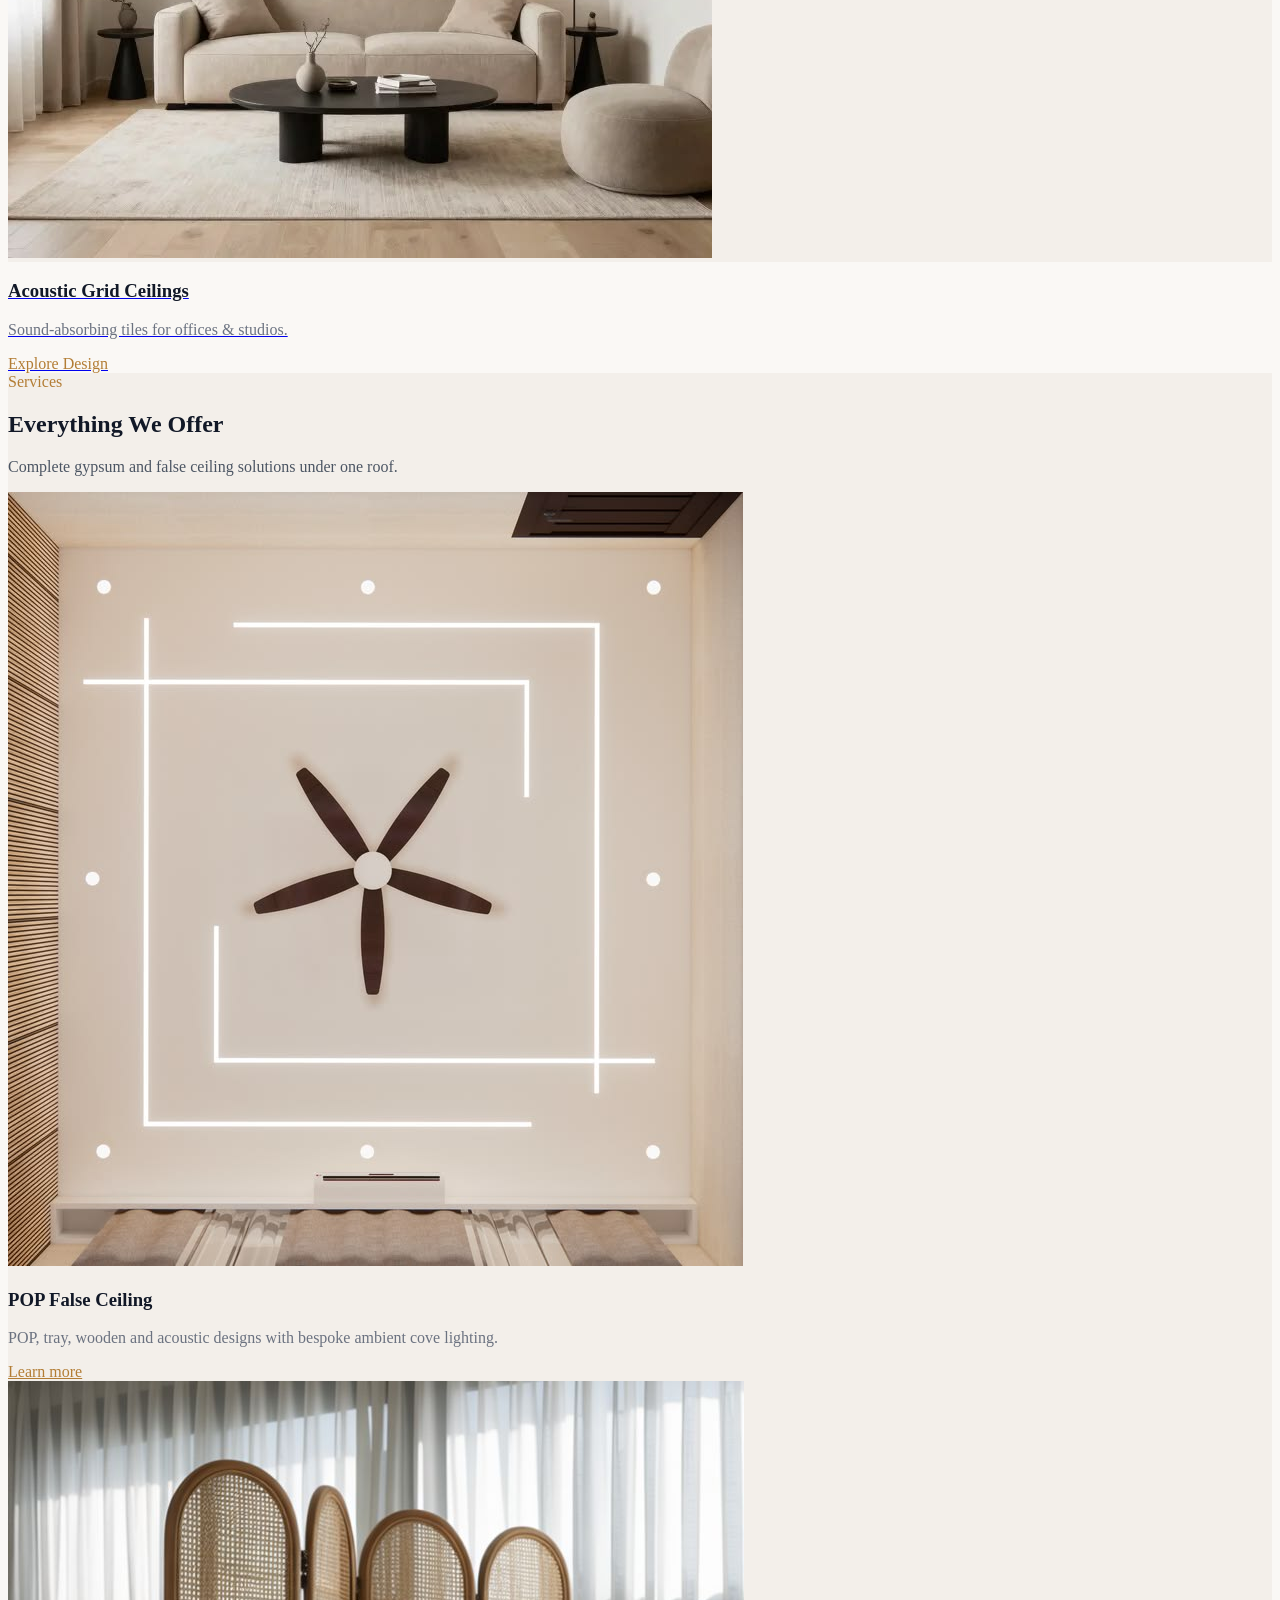
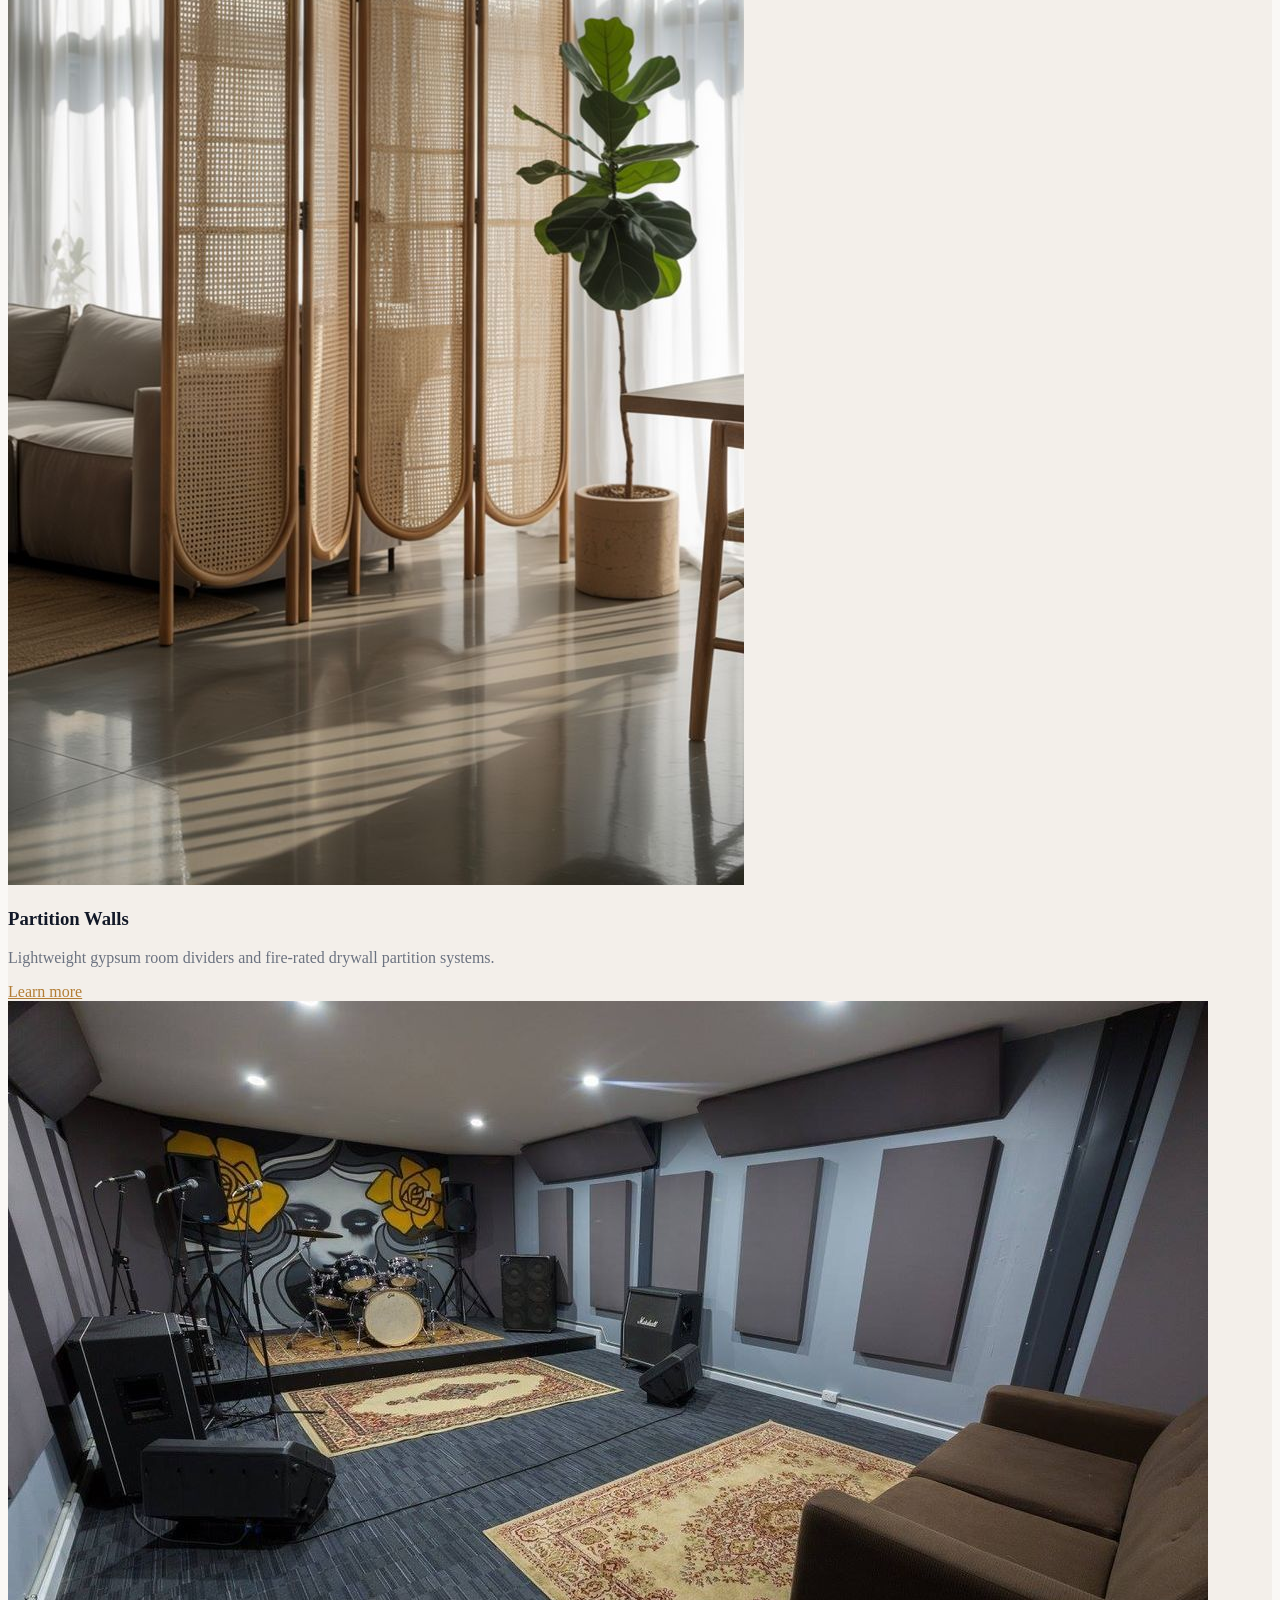
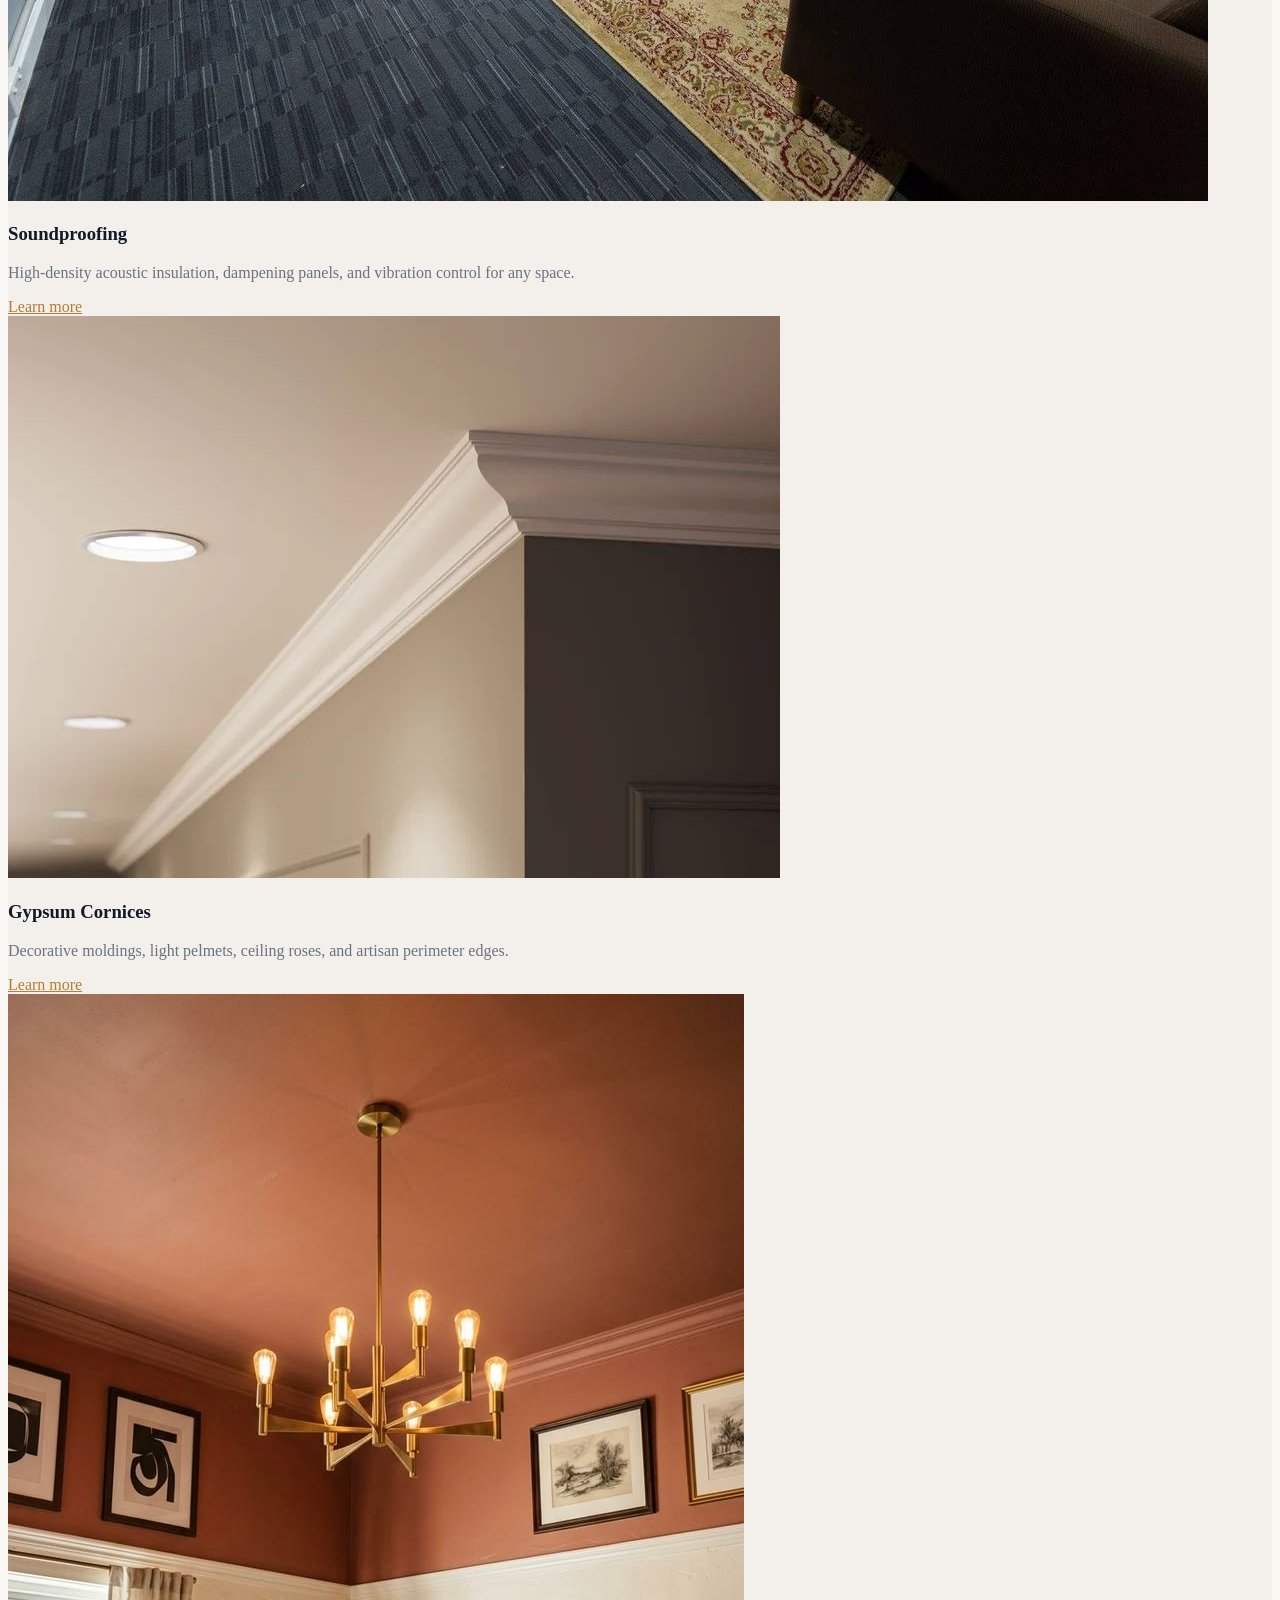
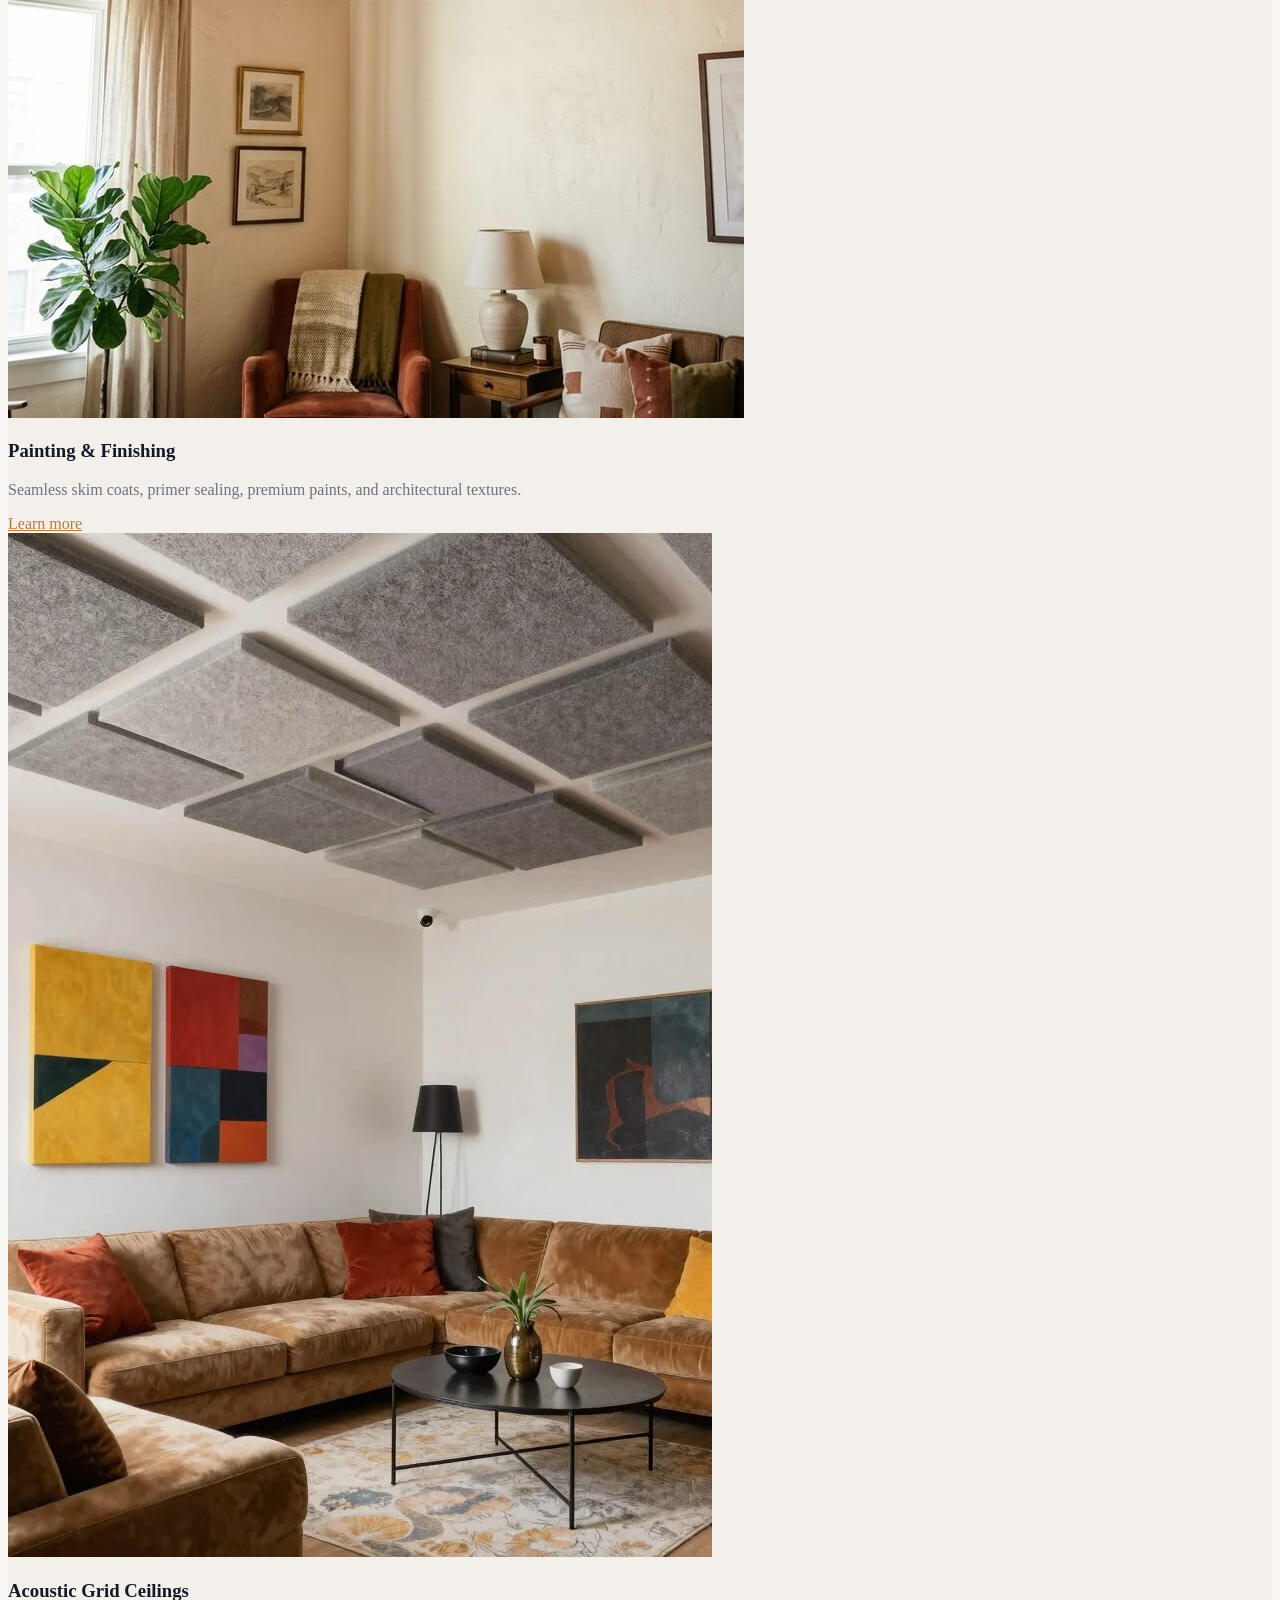
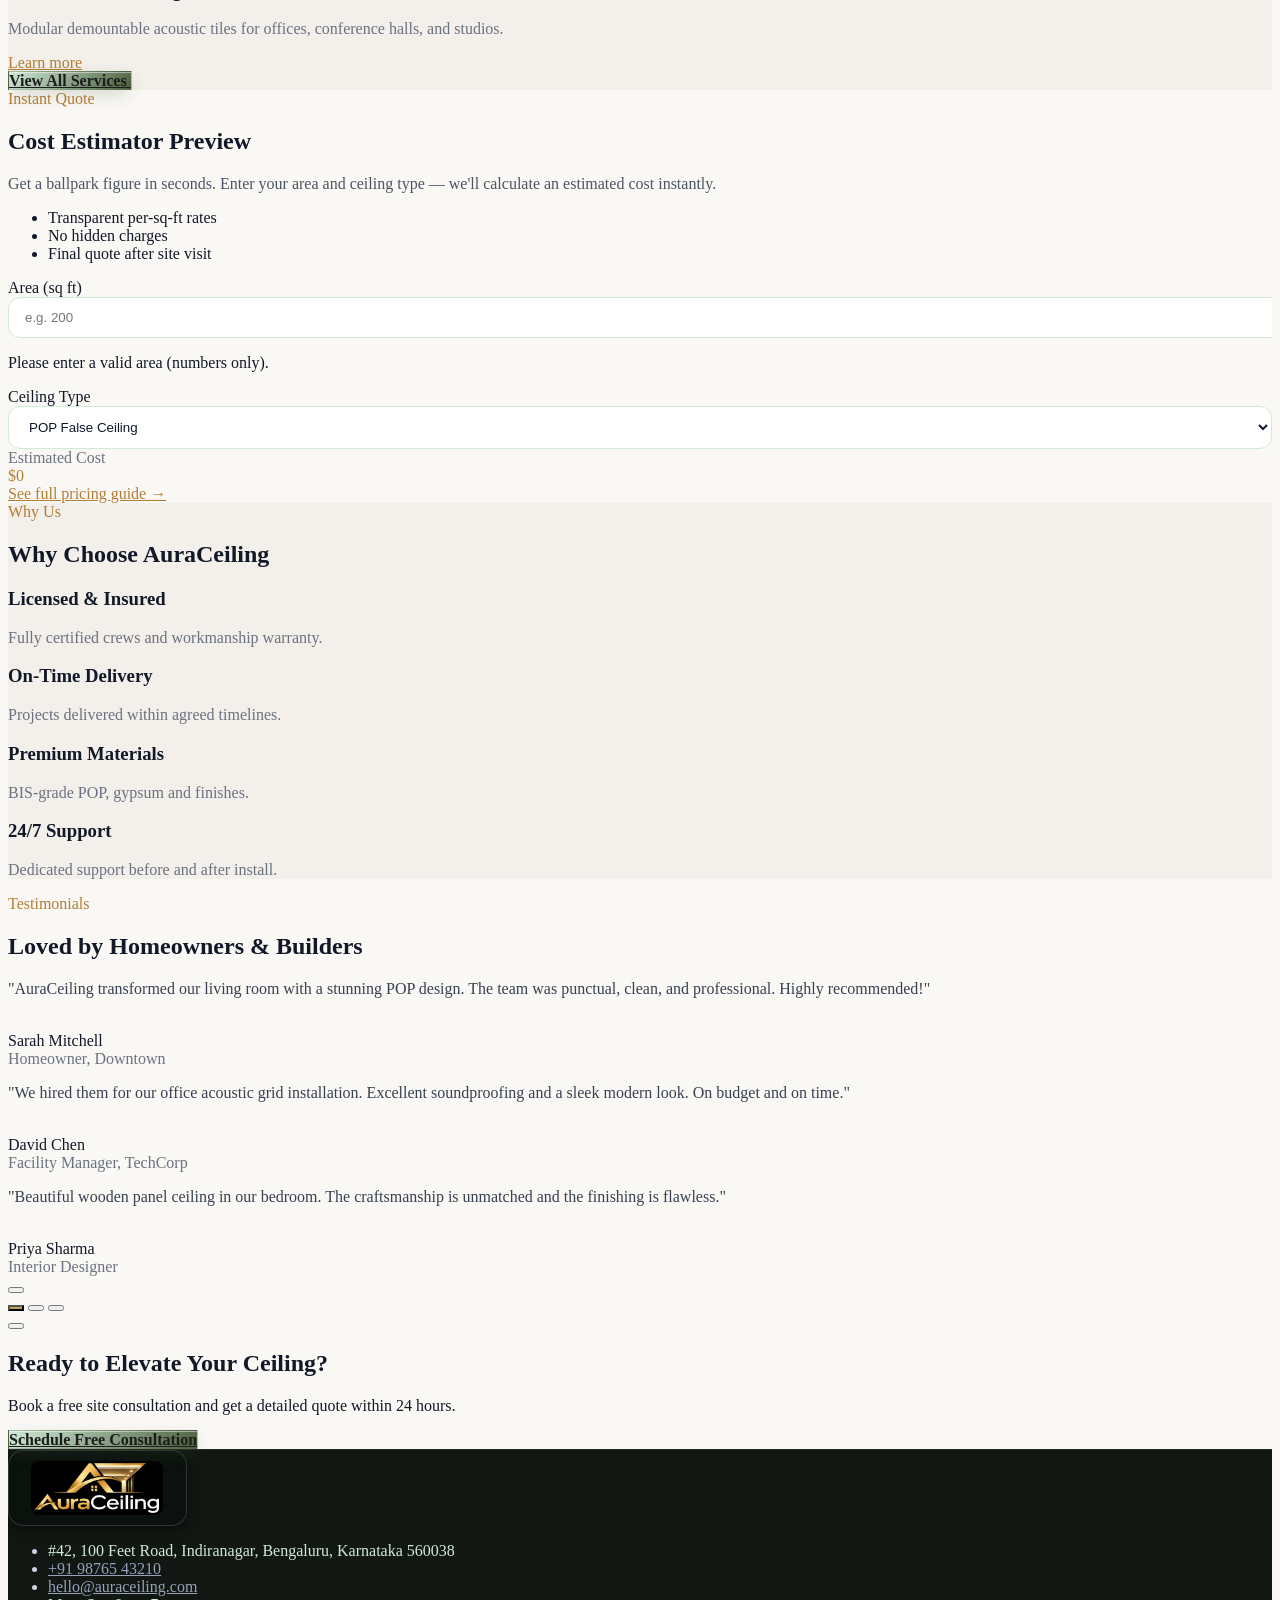
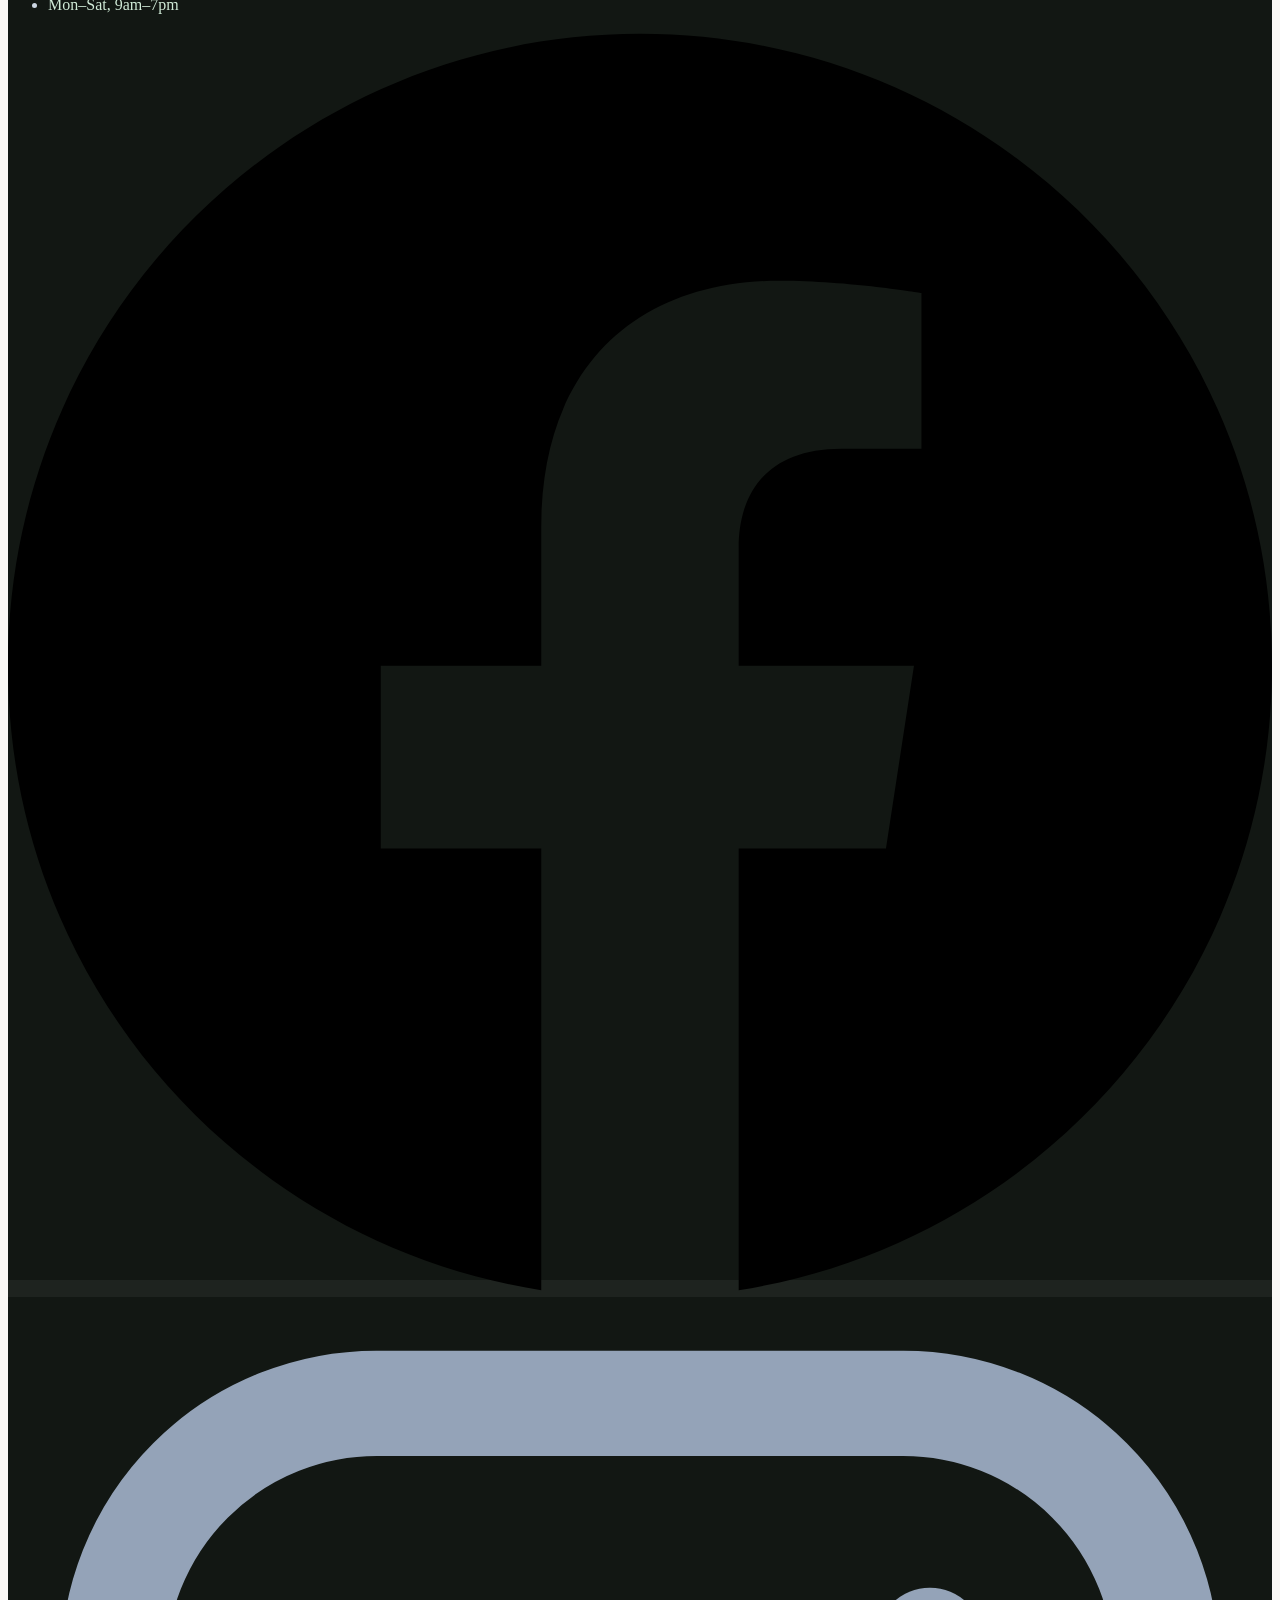
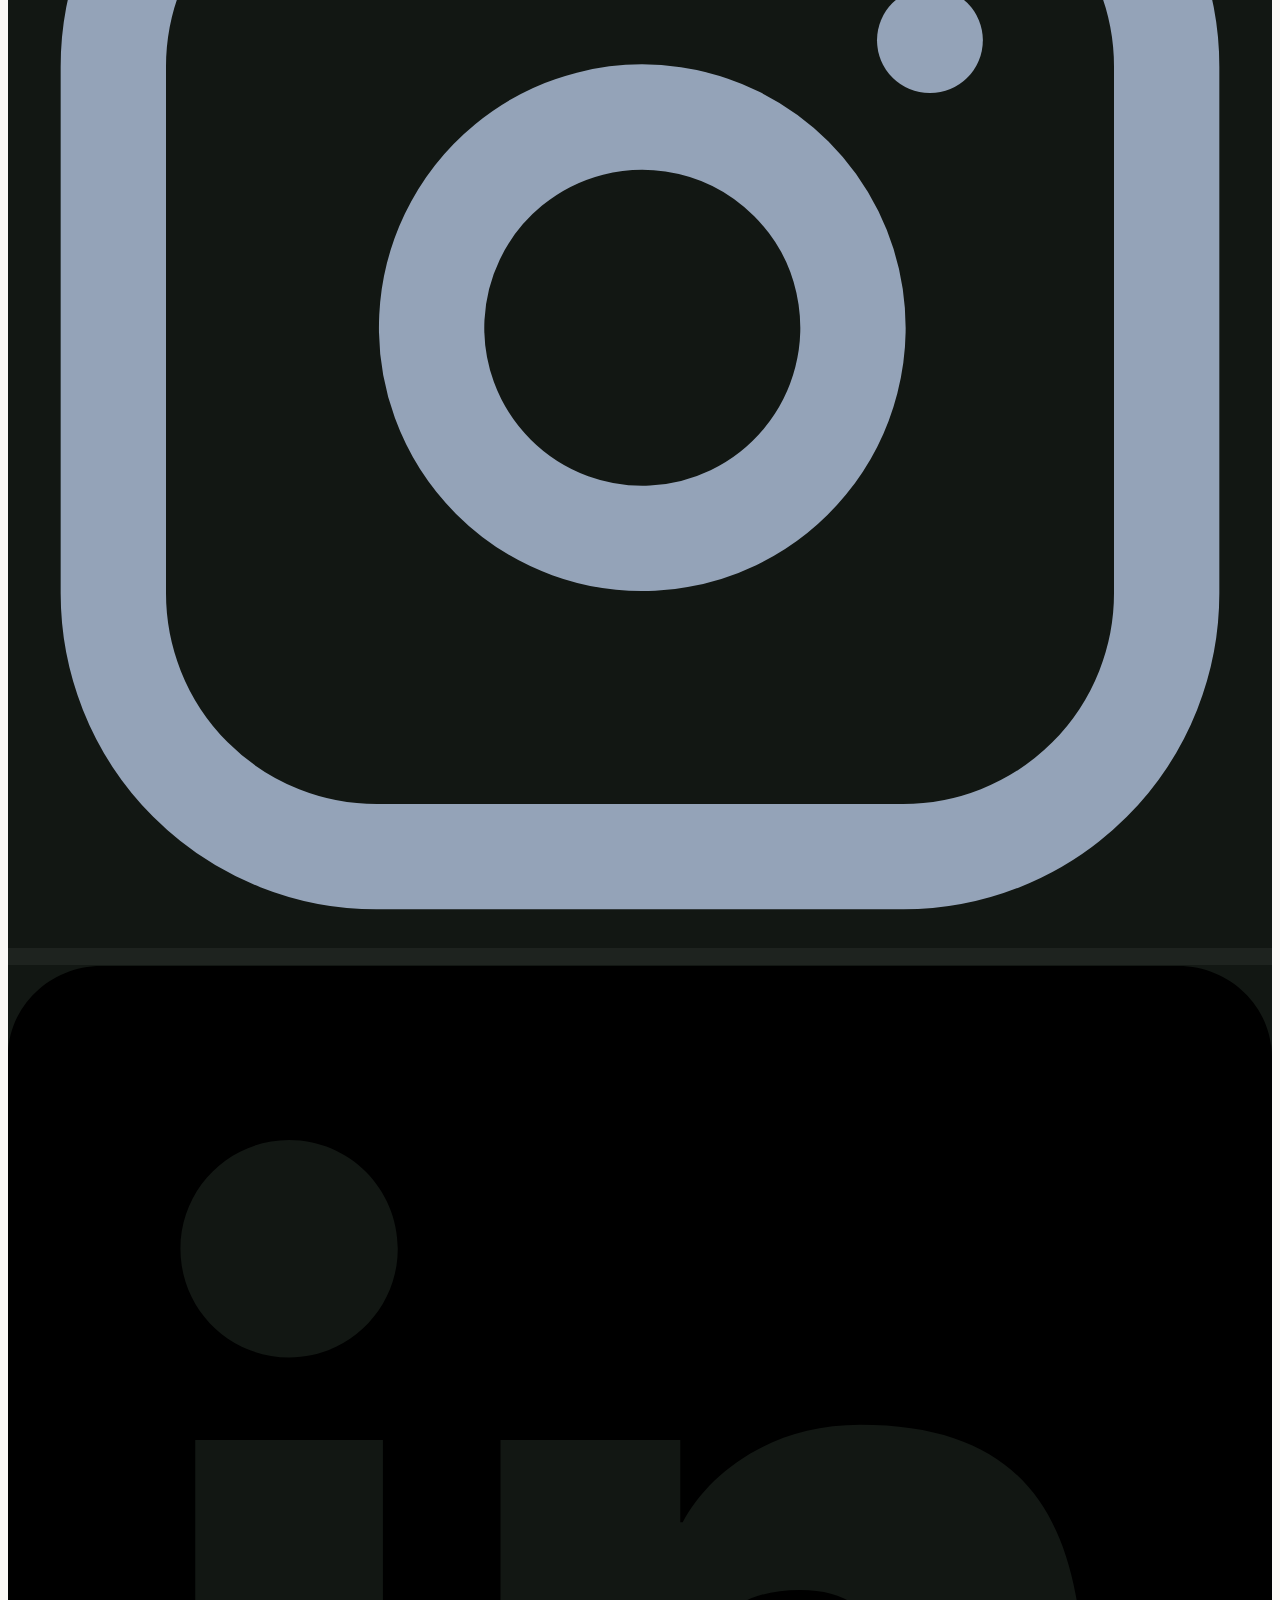
==== commit 3335f1cc: "Update project files" ====
--- a/index.html
+++ b/index.html
@@ -43,59 +43,60 @@
 <!-- Header -->
 <header data-header class="sticky top-0 z-50 glass transition-all duration-300">
   <div class="max-w-7xl mx-auto px-4 sm:px-6 lg:px-8">
-    <div class="flex items-center justify-between h-16 sm:h-20">
-      <a href="index.html" class="flex items-center gap-3 group py-1 flex-shrink-0" aria-label="AuraCeiling Home">
-        <img src="assets/images/logo.png" alt="AuraCeiling Logo" class="brand-logo h-10 sm:h-12 w-auto object-contain rounded-lg shadow-sm transition-transform duration-300 group-hover:scale-105">
-      </a>
-      <nav class="hidden lg:flex items-center gap-6 xl:gap-8" aria-label="Main Navigation">
-        <div class="relative py-2" data-dropdown>
-          <button class="text-sm text-gold font-semibold inline-flex items-center gap-1.5 focus:outline-none transition group" data-dropdown-toggle aria-expanded="false" aria-haspopup="true">
-            <span>Home</span>
-            <i data-lucide="chevron-down" class="w-4 h-4 transition-transform duration-200 group-hover:text-gold" data-dropdown-arrow></i>
-          </button>
-          <div class="absolute top-full left-0 pt-2 w-72 hidden z-50" data-dropdown-menu>
-            <div class="bg-white dark:bg-slate-900 rounded-2xl shadow-2xl border border-slate-200/80 dark:border-slate-800 p-2 overflow-hidden ring-1 ring-black/5 backdrop-blur-xl">
-              <a href="index.html" class="flex items-center gap-3 px-3.5 py-2.5 rounded-xl text-sm transition bg-gold/10 text-gold font-medium">
-                <div class="w-8 h-8 rounded-lg bg-gold/10 text-gold flex items-center justify-center flex-shrink-0">
-                  <i data-lucide="home" class="w-4 h-4"></i>
-                </div>
-                <div>
-                  <div class="font-semibold text-slate-900 dark:text-slate-100">Home 1</div>
-                  <div class="text-xs text-slate-500 dark:text-slate-400">General & Residential</div>
-                </div>
-              </a>
-              <a href="agency-home.html" class="flex items-center gap-3 px-3.5 py-2.5 rounded-xl text-sm transition text-slate-700 dark:text-slate-300 hover:bg-slate-100 dark:hover:bg-slate-800 hover:text-gold">
-                <div class="w-8 h-8 rounded-lg bg-gold/10 text-gold flex items-center justify-center flex-shrink-0">
-                  <i data-lucide="building-2" class="w-4 h-4"></i>
-                </div>
-                <div>
-                  <div class="font-semibold text-slate-900 dark:text-slate-100">Home 2</div>
-                  <div class="text-xs text-slate-500 dark:text-slate-400">Commercial Contracting</div>
-                </div>
-              </a>
-            </div>
-          </div>
-        </div>
-        <a href="about.html" class="text-sm font-medium text-slate-700 dark:text-slate-300 hover:text-gold transition">About</a>
-        <a href="services.html" class="text-sm font-medium text-slate-700 dark:text-slate-300 hover:text-gold transition">Services</a>
-        <a href="gallery.html" class="text-sm font-medium text-slate-700 dark:text-slate-300 hover:text-gold transition">Gallery</a>
-        <a href="pricing.html" class="text-sm font-medium text-slate-700 dark:text-slate-300 hover:text-gold transition">Pricing</a>
-        <a href="blog.html" class="text-sm font-medium text-slate-700 dark:text-slate-300 hover:text-gold transition">Blog</a>
-        <a href="contact.html" class="text-sm font-medium text-slate-700 dark:text-slate-300 hover:text-gold transition">Contact</a>
+    <div class="flex items-center justify-between h-16 sm:h-20 w-full relative">
+      <!-- 1. Brand Logo (Rectangular Badge matching Image 3) -->
+      <div class="flex items-center flex-shrink-0 z-10">
+        <a href="index.html" aria-label="AuraCeiling Home" class="brand-logo-wrap flex items-center group py-1 flex-shrink-0">
+        <img src="assets/images/logo.png" alt="AuraCeiling Logo" class="brand-logo object-contain rounded-lg shadow-sm transition-transform duration-300">
+      </a>
+      </div>
+
+      <!-- 2. Center Navigation (Direct on Header, Perfectly Centered) -->
+      <nav class="hidden lg:flex items-center justify-center absolute left-1/2 -translate-x-1/2 gap-4.5 xl:gap-6 z-20" aria-label="Main Navigation">
+              <div class="relative py-2" data-dropdown>
+        <button class="nav-item-active text-sm font-medium text-gold inline-flex items-center gap-1.5 focus:outline-none" data-dropdown-toggle aria-expanded="false" aria-haspopup="true">
+          <span>Home</span>
+          <i data-lucide="chevron-down" class="w-4 h-4 transition-transform duration-200" data-dropdown-arrow></i>
+        </button>
+        <div class="absolute top-full left-0 pt-2 w-64 hidden z-50" data-dropdown-menu>
+          <div class="bg-white dark:bg-slate-900 rounded-xl shadow-xl border border-slate-200 dark:border-slate-700 py-2 overflow-hidden ring-1 ring-black/5">
+            <a href="index.html" class="flex items-center gap-3 px-4 py-2.5 text-sm hover:bg-slate-100 dark:hover:bg-slate-800 hover:text-gold transition">
+              <i data-lucide="home" class="w-4 h-4 text-gold flex-shrink-0"></i>
+              <span class="font-medium text-slate-900 dark:text-slate-100">General Services</span>
+            </a>
+            <a href="agency-home.html" class="flex items-center gap-3 px-4 py-2.5 text-sm hover:bg-slate-100 dark:hover:bg-slate-800 hover:text-gold transition">
+              <i data-lucide="building-2" class="w-4 h-4 text-gold flex-shrink-0"></i>
+              <span class="font-medium text-slate-900 dark:text-slate-100">Commercial Contracting</span>
+            </a>
+          </div>
+        </div>
+      </div>
+      <a href="about.html" class="text-sm font-medium transition">About</a>
+        <a href="services.html" class="text-sm font-medium transition">Services</a>
+        <a href="gallery.html" class="text-sm font-medium transition">Gallery</a>
+        <a href="pricing.html" class="text-sm font-medium transition">Pricing</a>
+        <a href="blog.html" class="text-sm font-medium transition">Blog</a>
+        <a href="contact.html" class="text-sm font-medium transition">Contact</a>
       </nav>
-      <div class="flex items-center gap-2 sm:gap-3 flex-shrink-0">
-        <button class="theme-toggle p-2 sm:p-2.5 rounded-xl text-slate-600 dark:text-slate-300 hover:bg-slate-100 dark:hover:bg-slate-800 hover:text-gold transition focus:outline-none" aria-label="Toggle theme" title="Toggle theme">
+
+      <!-- 3. Actions: Theme Toggle, RTL/LTR Toggle, Login Icon, CTA Button -->
+      <div class="flex items-center gap-2 sm:gap-2.5 xl:gap-3 flex-shrink-0 z-10">
+        <button class="theme-toggle p-2 sm:p-2.5 rounded-xl text-slate-600 dark:text-slate-300 transition focus:outline-none" aria-label="Toggle theme" title="Toggle theme">
           <i data-lucide="sun" class="icon-sun w-5 h-5 hidden"></i>
           <i data-lucide="moon" class="icon-moon w-5 h-5"></i>
         </button>
-        <button class="rtl-toggle p-2 sm:p-2.5 rounded-xl text-slate-600 dark:text-slate-300 hover:bg-slate-100 dark:hover:bg-slate-800 hover:text-gold transition focus:outline-none" aria-label="Toggle text direction (RTL/LTR)" title="Toggle text direction (RTL/LTR)">
-          <i data-lucide="languages" class="w-5 h-5"></i>
+        <button class="rtl-toggle p-2 sm:p-2.5 rounded-xl text-slate-600 dark:text-slate-300 transition focus:outline-none" aria-label="Toggle text direction (RTL/LTR)" title="Toggle text direction (RTL/LTR)">
+          <i data-lucide="arrow-left-right" class="icon-ltr w-5 h-5"></i>
+          <i data-lucide="arrow-left-right" class="icon-rtl w-5 h-5 hidden"></i>
         </button>
-        <a href="contact.html" class="hidden sm:inline-flex btn-gold px-4 sm:px-5 py-2 sm:py-2.5 rounded-xl text-xs sm:text-sm font-semibold shadow-md items-center gap-1.5 transition hover:shadow-lg">
+        <a href="contact.html#login" class="login-toggle p-2 sm:p-2.5 rounded-xl text-slate-600 dark:text-slate-300 transition focus:outline-none" aria-label="Account Login" title="Account / Login">
+          <i data-lucide="circle-user" class="w-5 h-5"></i>
+        </a>
+        <a href="contact.html" class="hidden md:inline-flex btn-gold px-4 sm:px-5 py-2 sm:py-2.5 rounded-full text-xs sm:text-sm font-semibold shadow-md items-center gap-1.5 transition">
           <span>Get Free Estimate</span>
           <i data-lucide="arrow-right" class="w-4 h-4 rtl-flip"></i>
         </a>
-        <button data-mobile-toggle class="lg:hidden p-2 sm:p-2.5 rounded-xl text-slate-700 dark:text-slate-200 hover:bg-slate-100 dark:hover:bg-slate-800 focus:outline-none focus:ring-2 focus:ring-gold/30 transition" aria-label="Open menu" aria-expanded="false">
+        <button data-mobile-toggle class="lg:hidden p-2 sm:p-2.5 rounded-xl text-slate-700 dark:text-slate-200 hover:bg-slate-100 dark:hover:bg-slate-800 focus:outline-none focus:ring-2 focus:ring-emerald-500/30 transition" aria-label="Open menu" aria-expanded="false">
           <i data-lucide="menu" class="w-6 h-6"></i>
         </button>
       </div>
@@ -186,10 +187,10 @@
 </aside>
 
 <!-- 1. Hero -->
-<section class="relative overflow-hidden" data-hero>
+<section class="relative overflow-hidden hero-home1" data-hero>
   <div class="absolute inset-0">
     <img src="https://images.unsplash.com/photo-1600585154340-be6161a56a0c?auto=format&fit=crop&w=1920&q=80" alt="" class="w-full h-full object-cover">
-    <div class="absolute inset-0 bg-gradient-to-r from-slate-950/90 via-slate-950/70 to-slate-950/30"></div>
+    <div class="absolute inset-0 hero-home1-overlay"></div>
     <div class="noise"></div>
   </div>
   <div class="relative max-w-7xl mx-auto px-4 sm:px-6 lg:px-8 py-14 sm:py-18 lg:py-20">
@@ -568,13 +569,13 @@
         </div>
       </div>
       <div class="flex items-center justify-center gap-4 mt-8">
-        <button data-testi-prev class="p-2 rounded-full border border-slate-300 dark:border-slate-700 hover:border-gold transition"><i data-lucide="chevron-left" class="w-5 h-5"></i></button>
+        <button data-testi-prev class="p-2 rounded-full border border-slate-300 dark:border-slate-700 hover:border-gold transition"><i data-lucide="chevron-left" class="w-5 h-5 rtl-flip"></i></button>
         <div class="flex gap-2">
           <button data-testi-dot class="w-2.5 h-2.5 rounded-full bg-gold transition"></button>
           <button data-testi-dot class="w-2.5 h-2.5 rounded-full bg-slate-300 dark:bg-slate-600 transition"></button>
           <button data-testi-dot class="w-2.5 h-2.5 rounded-full bg-slate-300 dark:bg-slate-600 transition"></button>
         </div>
-        <button data-testi-next class="p-2 rounded-full border border-slate-300 dark:border-slate-700 hover:border-gold transition"><i data-lucide="chevron-right" class="w-5 h-5"></i></button>
+        <button data-testi-next class="p-2 rounded-full border border-slate-300 dark:border-slate-700 hover:border-gold transition"><i data-lucide="chevron-right" class="w-5 h-5 rtl-flip"></i></button>
       </div>
     </div>
   </div>
@@ -597,8 +598,8 @@
   <div class="max-w-7xl mx-auto px-6 lg:px-16">
     <div class="grid grid-cols-1 md:grid-cols-2 lg:grid-cols-12 gap-8 lg:gap-10 xl:gap-12">
       <div class="space-y-5 lg:col-span-4">
-        <a href="index.html" class="inline-block transition-transform duration-300 hover:scale-105" aria-label="AuraCeiling Home">
-          <img src="assets/images/logo.png" alt="AuraCeiling Logo" class="brand-logo h-10 sm:h-12 w-auto object-contain rounded-lg shadow-sm transition-transform duration-300 hover:scale-105">
+        <a href="index.html" aria-label="AuraCeiling Home" class="brand-logo-wrap inline-flex items-center justify-center transition-transform duration-300">
+          <img src="assets/images/logo.png" alt="AuraCeiling Logo" class="brand-logo object-contain rounded-lg shadow-sm">
         </a>
         
         <ul class="space-y-2.5 text-sm">
@@ -707,5 +708,56 @@
 
 <script src="assets/js/backend-validator.js"></script>
 <script src="assets/js/main.js"></script>
+<!-- Client & Contractor Login Modal -->
+<div data-login-modal class="fixed inset-0 z-[100] hidden items-center justify-center p-4" aria-hidden="true" role="dialog" aria-modal="true" aria-labelledby="loginModalTitle">
+  <div data-login-overlay class="fixed inset-0 bg-slate-950/70 backdrop-blur-sm transition-opacity"></div>
+  <div class="relative w-full max-w-md bg-white dark:bg-slate-900 rounded-3xl shadow-2xl border border-slate-200 dark:border-slate-800 p-6 sm:p-8 z-10 animate-fade-up">
+    <div class="flex items-center justify-between pb-4 border-b border-slate-100 dark:border-slate-800">
+      <div class="flex items-center gap-3">
+        <div class="w-10 h-10 rounded-xl bg-gold/10 text-gold flex items-center justify-center">
+          <i data-lucide="circle-user" class="w-5 h-5"></i>
+        </div>
+        <div>
+          <h3 id="loginModalTitle" class="text-lg font-bold text-slate-900 dark:text-slate-100">Portal Login</h3>
+          <p class="text-xs text-slate-500 dark:text-slate-400">Client & Contractor Access</p>
+        </div>
+      </div>
+      <button data-login-close class="p-2 rounded-xl text-slate-400 hover:text-slate-700 dark:hover:text-slate-200 hover:bg-slate-100 dark:hover:bg-slate-800 transition" aria-label="Close modal">
+        <i data-lucide="x" class="w-5 h-5"></i>
+      </button>
+    </div>
+    <form class="mt-6 space-y-4" onsubmit="event.preventDefault(); alert('Demo portal: login credentials accepted.'); this.closest('[data-login-modal]').classList.add('hidden'); this.closest('[data-login-modal]').classList.remove('flex'); document.body.style.overflow='';">
+      <div>
+        <label class="block text-xs font-semibold text-slate-700 dark:text-slate-300 uppercase tracking-wider mb-1.5">Email or Username</label>
+        <div class="relative">
+          <i data-lucide="mail" class="w-4 h-4 text-slate-400 absolute left-3.5 top-1/2 -translate-y-1/2"></i>
+          <input type="text" required placeholder="client@auraceiling.com" class="w-full pl-10 pr-4 py-2.5 rounded-xl border border-slate-200 dark:border-slate-700 bg-slate-50 dark:bg-slate-800/60 text-slate-900 dark:text-slate-100 text-sm focus:outline-none focus:ring-2 focus:ring-gold/40">
+        </div>
+      </div>
+      <div>
+        <label class="block text-xs font-semibold text-slate-700 dark:text-slate-300 uppercase tracking-wider mb-1.5">Password</label>
+        <div class="relative">
+          <i data-lucide="lock" class="w-4 h-4 text-slate-400 absolute left-3.5 top-1/2 -translate-y-1/2"></i>
+          <input type="password" required placeholder="••••••••" class="w-full pl-10 pr-4 py-2.5 rounded-xl border border-slate-200 dark:border-slate-700 bg-slate-50 dark:bg-slate-800/60 text-slate-900 dark:text-slate-100 text-sm focus:outline-none focus:ring-2 focus:ring-gold/40">
+        </div>
+      </div>
+      <div class="flex items-center justify-between text-xs pt-1">
+        <label class="flex items-center gap-2 cursor-pointer text-slate-600 dark:text-slate-400">
+          <input type="checkbox" class="rounded border-slate-300 text-gold focus:ring-gold/40">
+          <span>Remember me</span>
+        </label>
+        <a href="contact.html" class="text-gold hover:underline">Forgot password?</a>
+      </div>
+      <button type="submit" class="w-full py-2.5 rounded-xl bg-gold text-slate-950 font-semibold text-sm shadow-md hover:bg-gold/90 transition flex items-center justify-center gap-2 mt-2">
+        <span>Sign In</span>
+        <i data-lucide="arrow-right" class="w-4 h-4"></i>
+      </button>
+    </form>
+    <div class="mt-5 text-center text-xs text-slate-500 dark:text-slate-400">
+      Need project access? <a href="contact.html" class="text-gold font-medium hover:underline">Contact our team</a>
+    </div>
+  </div>
+</div>
+
 </body>
 </html>
